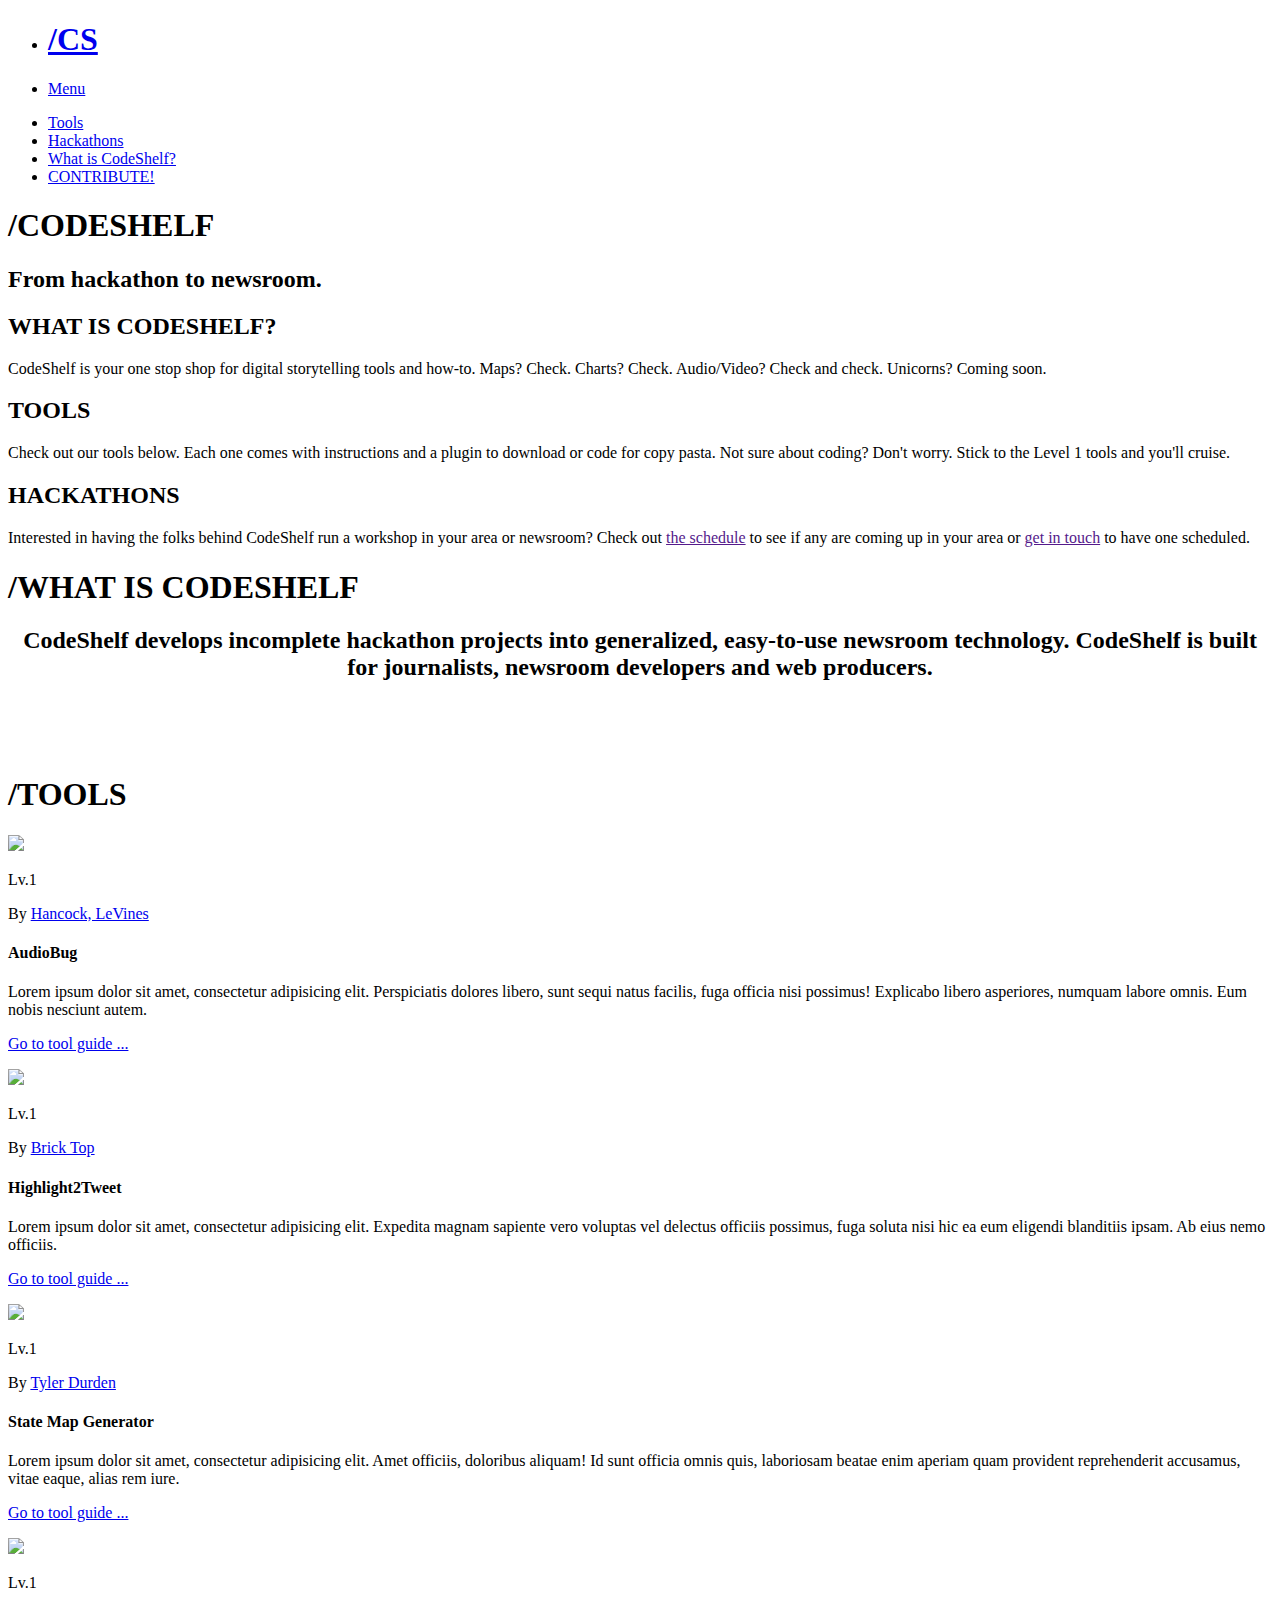
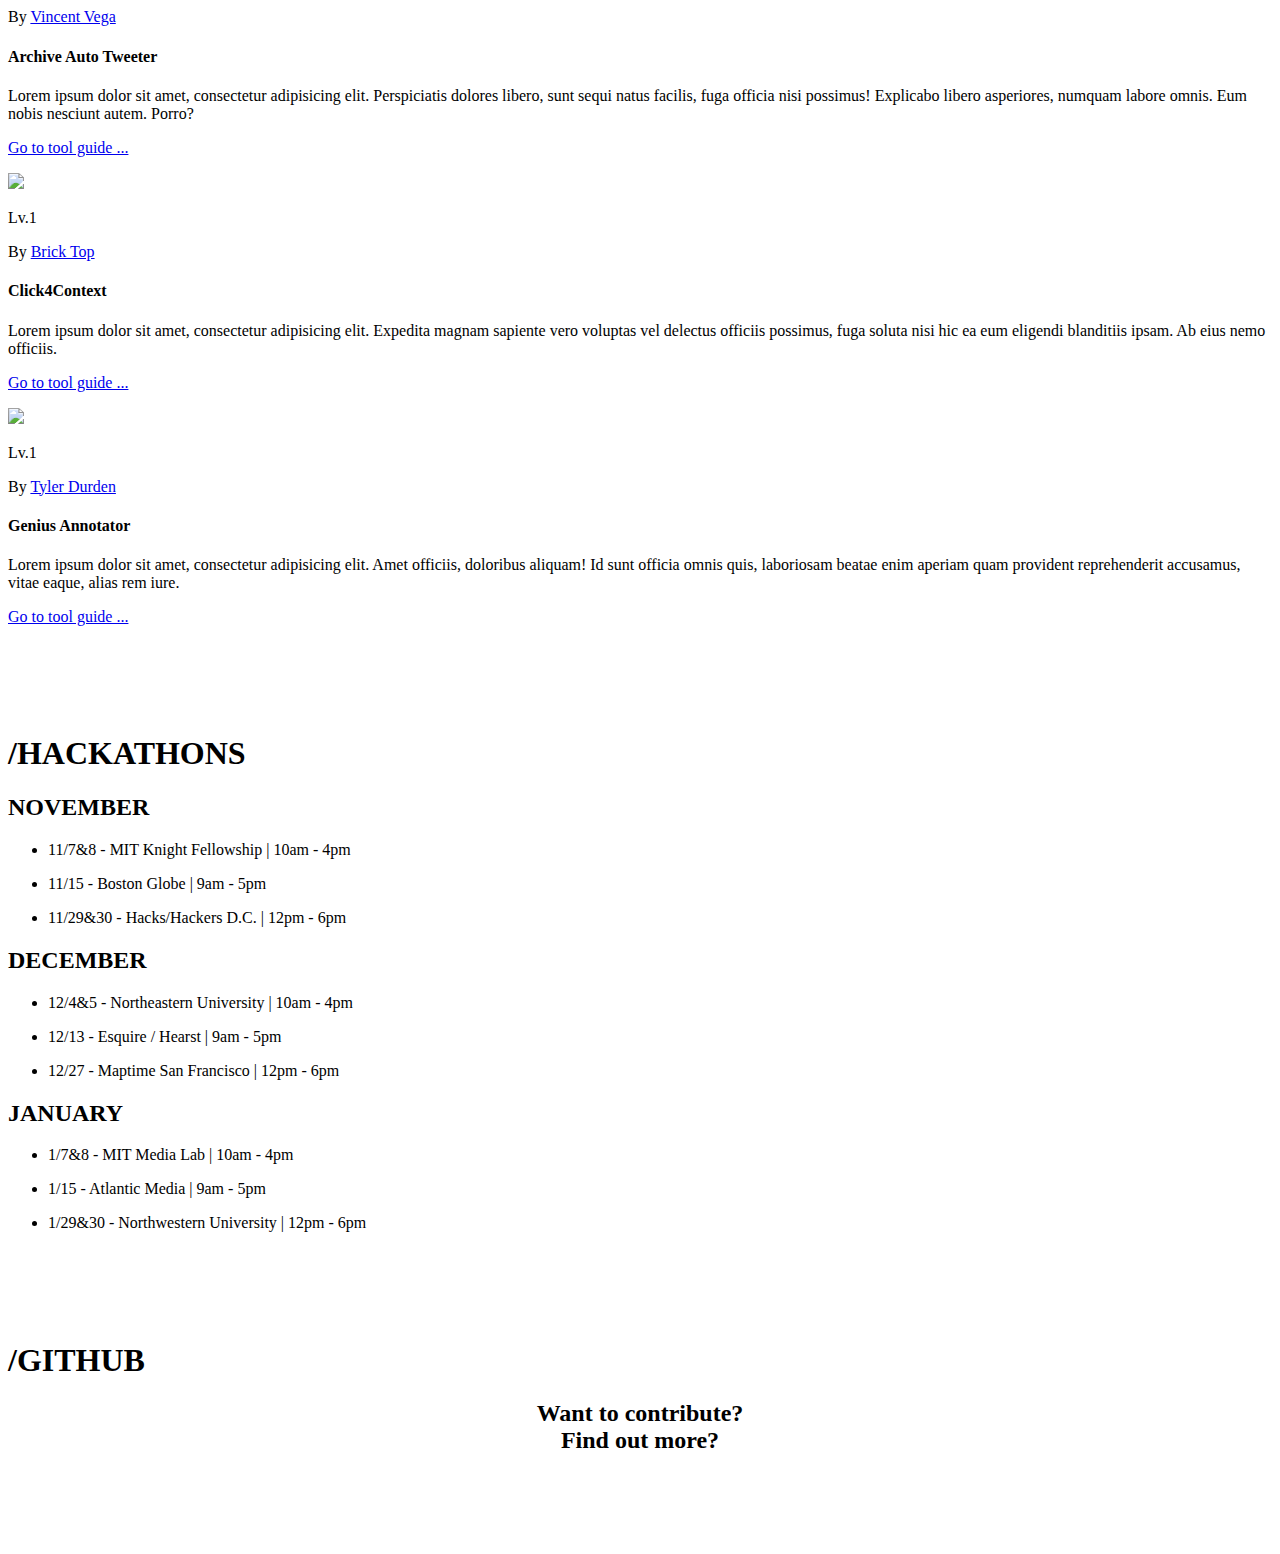
==== index.html @ 2886881a "added menu items/links" ====
<!doctype html>
<html class="no-js" lang="en">
  <head>
    <meta charset="utf-8" />
    <meta name="viewport" content="width=device-width, initial-scale=1.0" />
    <title>CodeShelf | From hackathon to newsroom</title>
    <link rel="stylesheet" href="stylesheets/app.css" />
    <link rel="stylesheet" href="img/foundation-icons/foundation-icons.css" />
    <link rel="stylesheet" href="img/foundation-icons/foundation-icons.svg" />
    <link rel="stylesheet" href="img/foundation-icons/foundation-icons.eot" />
    <link rel="stylesheet" href="img/foundation-icons/foundation-icons.ttf" />
    <link rel="stylesheet" href="img/foundation-icons/foundation-icons.woff" />
    <link rel="stylesheet" href="js/slick/slick.css" />
    <link rel="stylesheet" href="js/slick/slick-theme.css" />
    <link rel="stylesheet" href="http://cdnjs.cloudflare.com/ajax/libs/highlight.js/8.7/styles/default.min.css">
    <script src="bower_components/modernizr/modernizr.js"></script>
  </head>
  <body id="home">

    <!-- NAV -->
    <div class="contain-to-grid fixed">
      <nav class="top-bar fixed" data-topbar role="navigation">
        <ul class="title-area">
          <li class="name">
            <a href="#home"><h1><span class="primary title-font">/C</span><span class="secondary title-font">S</span></h1></a>
          </li>
           <!-- Remove the class "menu-icon" to get rid of menu icon. Take out "Menu" to just have icon alone -->
          <li class="toggle-topbar menu-icon"><a href="#"><span>Menu</span></a></li>
        </ul>

        <section class="top-bar-section">
          <!-- Right Nav Section -->
          <ul class="right">
            <li><a href="#tools" class="text-center">Tools</a></li>
            <li><a href="#hackathons" class="text-center">Hackathons</a></li>
            <li><a href="#aboutus" class="text-center">What is CodeShelf?</a></li>
            <li><a href="#contribute" class="text-center">CONTRIBUTE!</a></li>
          </ul>
        </section>
      </nav>
    </div>

    <!-- INTRO PANEL -->

    <div class="hero row">
      <div class="hero small-12 columns">
        <h1 class="hero text-center"><span class="hero primary title-font hero-logo">/CODE</span><span class="hero secondary title-font hero-logo">SHELF</span></h1>
        <h2 class="hero text-center subheader">From hackathon to newsroom.</h2>
      </div>
    </div>
    
    <!-- <div class="row">
      <div class="small-12 columns">
        <div class="cs-slick">
          <div class="slick-image">
            <img src="http://www.storybench.org/wp-content/uploads/2015/08/buzz-01-1440x840.jpg">
            <div class="image-overlay">
              <h1 class="">All your digital storytelling needs...</h1>
            </div>
          </div>
          <div class="slick-image">
            <img src="http://www.storybench.org/wp-content/uploads/2015/07/dadaviz-01-1440x840.jpg">
            <div class="image-overlay right-abs">
              <h1 class="">in one place ...</h1>
            </div>
          </div>
          <div class="slick-image">
            <img src="http://www.storybench.org/wp-content/uploads/2015/04/datacoverphoto.png">
            <div class="image-overlay">
              <h1 class="">... from the people at Storybench.</h1>
            </div>
          </div>
        </div>
      </div>
    </div> -->

    <!-- CALLOUT -->

    <div class="callout primary-background row">
      <div class="callout radius small-12 large-4 columns">
        <i class="callout text-center huge-icon fi-info"></i>
        <h2 class="callout text-center">WHAT IS CODESHELF?</h2>
        <p class="text-justify callout">CodeShelf is your one stop shop for digital storytelling tools and how-to. Maps? Check. Charts? Check. Audio/Video? Check and check. Unicorns? Coming soon.</p>
      </div>
      <div class="callout radius small-12 large-4 columns">
        <i class="callout text-center huge-icon fi-wrench"></i>
        <h2 class="callout text-center">TOOLS</h2>
        <p class="text-justify callout">Check out our tools below. Each one comes with instructions and a plugin to download or code for copy pasta. Not sure about coding? Don't worry. Stick to the Level 1 tools and you'll cruise.</p>
      </div>
      <div class="callout radius small-12 large-4 columns">
        <i class="callout text-center huge-icon fi-torsos-all"></i>
        <h2 class="callout text-center">HACKATHONS</h2>
        <p class="text-justify callout">Interested in having the folks behind CodeShelf run a workshop in your area or newsroom? Check out <a href="">the schedule</a> to see if any are coming up in your area or <a href="">get in touch</a> to have one scheduled.</p>
      </div>
    </div>
  
 <!--  WHat is CodeShelf -->

    <h1 id="aboutus" class="tools text-center"><span class="primary title-font">/</span><span class="secondary title-font">WHAT IS CODESHELF</span></h1>

    <div class="row">
      <div class="small-11 small-centered columns"><h2 class="hero text-center subheader" style="text-align:center;">CodeShelf develops incomplete hackathon projects into generalized, easy-to-use newsroom technology. CodeShelf is built for journalists, newsroom developers and web producers.</h2></div>
      <br /><br /><br />
    </div>


    <!-- TOOLS -->
    <div id="tools" class="tools row">
      <h1 class="tools text-center"><span class="primary title-font">/</span><span class="secondary title-font">TOOLS</span></h1>
      <!-- <div class="tools small-12 medium-6 large-4 columns">
        <ul class="tools">
          <li class="tools"><a href="" class="tools button tiny round">All</a></li>
          <li class="tools"><a href="" class="tools button tiny round">Beginner</a></li>
          <li class="tools"><a href="" class="tools button tiny round">Intermediate</a></li>
          <li class="tools"><a href="" class="tools button tiny round">Advanced</a></li>
        </ul>
      </div>
      <div class="tools small-12 medium-6 large-4 columns">
        <ul class="tools">
          <li class="tools"><a href="" class="tools button tiny round">Cartography</a></li>
          <li class="tools"><a href="" class="tools button tiny round">Charts</a></li>
          <li class="tools"><a href="" class="tools button tiny round">Audio</a></li>
          <li class="tools"><a href="" class="tools button tiny round">Video</a></li>
        </ul>
      </div>
      <div class="tools small-12 medium-6 large-4 columns">
        <ul class="tools">
          <li class="tools"><a href="" class="tools button tiny round">Social</a></li>
          <li class="tools"><a href="" class="tools button tiny round">Text</a></li>
        </ul>
      </div> -->
    </div>

    <!-- TOOL CARDS -->
    <div class="row">
      <div class="medium-6 large-4 columns">
        <article class="tool-card border-primary audiobuglink">
          <a href="/audiobug"><img src="img/audiobug.png"></a>
          <div class="card-content">
            <p class="skill-icon" alt="skill level icon">Lv.1</p>
            <p class="post-author">By <a href="/audiobug">Hancock, LeVines</a></p>
            <h4>AudioBug</h4>
            <p>Lorem ipsum dolor sit amet, consectetur adipisicing elit. Perspiciatis dolores libero, sunt sequi natus facilis, fuga officia nisi possimus! Explicabo libero asperiores, numquam labore omnis. Eum nobis nesciunt autem.</p>
            <p>
              <a href="TKTK">Go to tool guide ...</a> 
              <a href="#" class="right"><i class="fi-social-twitter"></i></a>
              <a href="#" class="right"><i class="fi-social-github"></i></a>
            </p>
          </div>
        </article>
      </div>
      <div class="medium-6 large-4 columns">
        <article class="tool-card">
          <img src="http://dummyimage.com/640x480">
          <div class="card-content">
            <p class="skill-icon" alt="skill level icon">Lv.1</p>
            <p class="post-author">By <a href="#">Brick Top</a></p>
            <h4>Highlight2Tweet</h4>
            <p>Lorem ipsum dolor sit amet, consectetur adipisicing elit. Expedita magnam sapiente vero voluptas vel delectus officiis possimus, fuga soluta nisi hic ea eum eligendi blanditiis ipsam. Ab eius nemo officiis.</p>
            <p>
              <a href="TKTK">Go to tool guide ...</a> 
              <a href="#" class="right"><i class="fi-social-twitter"></i></a>
              <a href="#" class="right"><i class="fi-social-github"></i></a>
            </p>
          </div>
        </article>
      </div>
      <div class="medium-6 large-4 end columns">
        <article class="tool-card">
          <img src="http://dummyimage.com/640x480">
          <div class="card-content">
            <p class="skill-icon" alt="skill level icon">Lv.1</p>
            <p class="post-author">By <a href="#">Tyler Durden</a></p>
            <h4>State Map Generator</h4>
            <p>Lorem ipsum dolor sit amet, consectetur adipisicing elit. Amet officiis, doloribus aliquam! Id sunt officia omnis quis, laboriosam beatae enim aperiam quam provident reprehenderit accusamus, vitae eaque, alias rem iure.</p>
            <p>
              <a href="TKTK">Go to tool guide ...</a> 
              <a href="#" class="right"><i class="fi-social-twitter"></i></a>
              <a href="#" class="right"><i class="fi-social-github"></i></a>
            </p>
          </div>
        </article>
      </div>
      <div class="medium-6 large-4 columns">
        <article class="tool-card">
          <img src="http://dummyimage.com/640x480">
          <div class="card-content">
            <p class="skill-icon" alt="skill level icon">Lv.1</p>
            <p class="post-author">By <a href="#">Vincent Vega</a></p>
            <h4>Archive Auto Tweeter</h4>
            <p>Lorem ipsum dolor sit amet, consectetur adipisicing elit. Perspiciatis dolores libero, sunt sequi natus facilis, fuga officia nisi possimus! Explicabo libero asperiores, numquam labore omnis. Eum nobis nesciunt autem. Porro?</p>
            <p>
              <a href="TKTK">Go to tool guide ...</a> 
              <a href="#" class="right"><i class="fi-social-twitter"></i></a>
              <a href="#" class="right"><i class="fi-social-github"></i></a>
            </p>
          </div>
        </article>
      </div>
      <div class="medium-6 large-4 columns">
        <article class="tool-card">
          <img src="http://dummyimage.com/640x480">
          <div class="card-content">
            <p class="skill-icon" alt="skill level icon">Lv.1</p>
            <p class="post-author">By <a href="#">Brick Top</a></p>
            <h4>Click4Context</h4>
            <p>Lorem ipsum dolor sit amet, consectetur adipisicing elit. Expedita magnam sapiente vero voluptas vel delectus officiis possimus, fuga soluta nisi hic ea eum eligendi blanditiis ipsam. Ab eius nemo officiis.</p>
            <p>
              <a href="TKTK">Go to tool guide ...</a> 
              <a href="#" class="right"><i class="fi-social-twitter"></i></a>
              <a href="#" class="right"><i class="fi-social-github"></i></a>
            </p>
          </div>
        </article>
      </div>
      <div class="medium-6 large-4 end columns">
        <article class="tool-card">
          <img src="http://dummyimage.com/640x480">
          <div class="card-content">
            <p class="skill-icon" alt="skill level icon">Lv.1</p>
            <p class="post-author">By <a href="#">Tyler Durden</a></p>
            <h4>Genius Annotator</h4>
            <p>Lorem ipsum dolor sit amet, consectetur adipisicing elit. Amet officiis, doloribus aliquam! Id sunt officia omnis quis, laboriosam beatae enim aperiam quam provident reprehenderit accusamus, vitae eaque, alias rem iure.</p>
            <p>
              <a href="TKTK">Go to tool guide ...</a> 
              <a href="#" class="right"><i class="fi-social-twitter"></i></a>
              <a href="#" class="right"><i class="fi-social-github"></i></a>
            </p>
          </div>
        </article>
      <br /><br /> <br /><br />  
      </div>
    </div>

    <!-- HACKATHON SCHEDULE -->
    
    <h1 id="hackathons" class="tools text-center"><span class="primary title-font">/</span><span class="secondary title-font">HACKATHONS</span></h1>
    <div class="callout primary-background row">
      <div class="callout radius small-12 large-4 columns">
        <h2 class="callout text-center">NOVEMBER</h2>
        <ul class="dates">
          <li class="dates">
            <p class="dates">11/7&8 - MIT Knight Fellowship | 10am - 4pm</p>
          </li>
          <li class="dates">
            <p class="dates">11/15 - Boston Globe | 9am - 5pm</p>
          </li>
          <li class="dates">
            <p class="dates">11/29&30 - Hacks/Hackers D.C. | 12pm - 6pm</p>
          </li>
        </ul>
      </div>
      <div class="callout radius small-12 large-4 columns">
        <h2 class="callout text-center">DECEMBER</h2>
          <ul class="dates">
            <li class="dates">
              <p class="dates">12/4&5 - Northeastern University | 10am - 4pm</p>
            </li>
            <li class="dates">
              <p class="dates">12/13 - Esquire / Hearst | 9am - 5pm</p>
            </li>
            <li class="dates">
              <p class="dates">12/27 - Maptime San Francisco | 12pm - 6pm</p>
            </li>
          </ul>
      </div>
      <div class="callout radius small-12 large-4 columns">
        <h2 class="callout text-center">JANUARY</h2>
          <ul class="dates">
            <li class="dates">
              <p class="dates">1/7&8 - MIT Media Lab | 10am - 4pm</p>
            </li>
            <li class="dates">
              <p class="dates">1/15 - Atlantic Media | 9am - 5pm</p>
            </li>
            <li class="dates">
              <p class="dates">1/29&30 - Northwestern University | 12pm - 6pm</p>
            </li>
          </ul>
      </div>
    </div>
      <br /><br /> <br /><br />  

    <h1 id="contribute" class="tools text-center"><span class="primary title-font">/</span><span class="secondary title-font">GITHUB</span></h1>

    <div class="small-11 small-centered columns" style="text-align:center;">
        <a href="http://code-shelf.github.io">
          <i class="fi-social-github" style="font-size:100px;"></i>
        </a>
          <h2 class="hero text-center subheader">Want to contribute?<br />Find out more?</h2>
        <br /><br /><br /><br />
    </div>

    
    <script src="bower_components/jquery/dist/jquery.min.js"></script>
    <script src="bower_components/foundation/js/foundation.min.js"></script>
    <script src="js/slick/slick.js"></script>
    <script src="js/slick.js"></script>
    <script src="http://cdnjs.cloudflare.com/ajax/libs/highlight.js/8.7/highlight.min.js"></script>
    <script>hljs.initHighlightingOnLoad();</script>
    <script src="js/app.js"></script>
  </body>
</html>
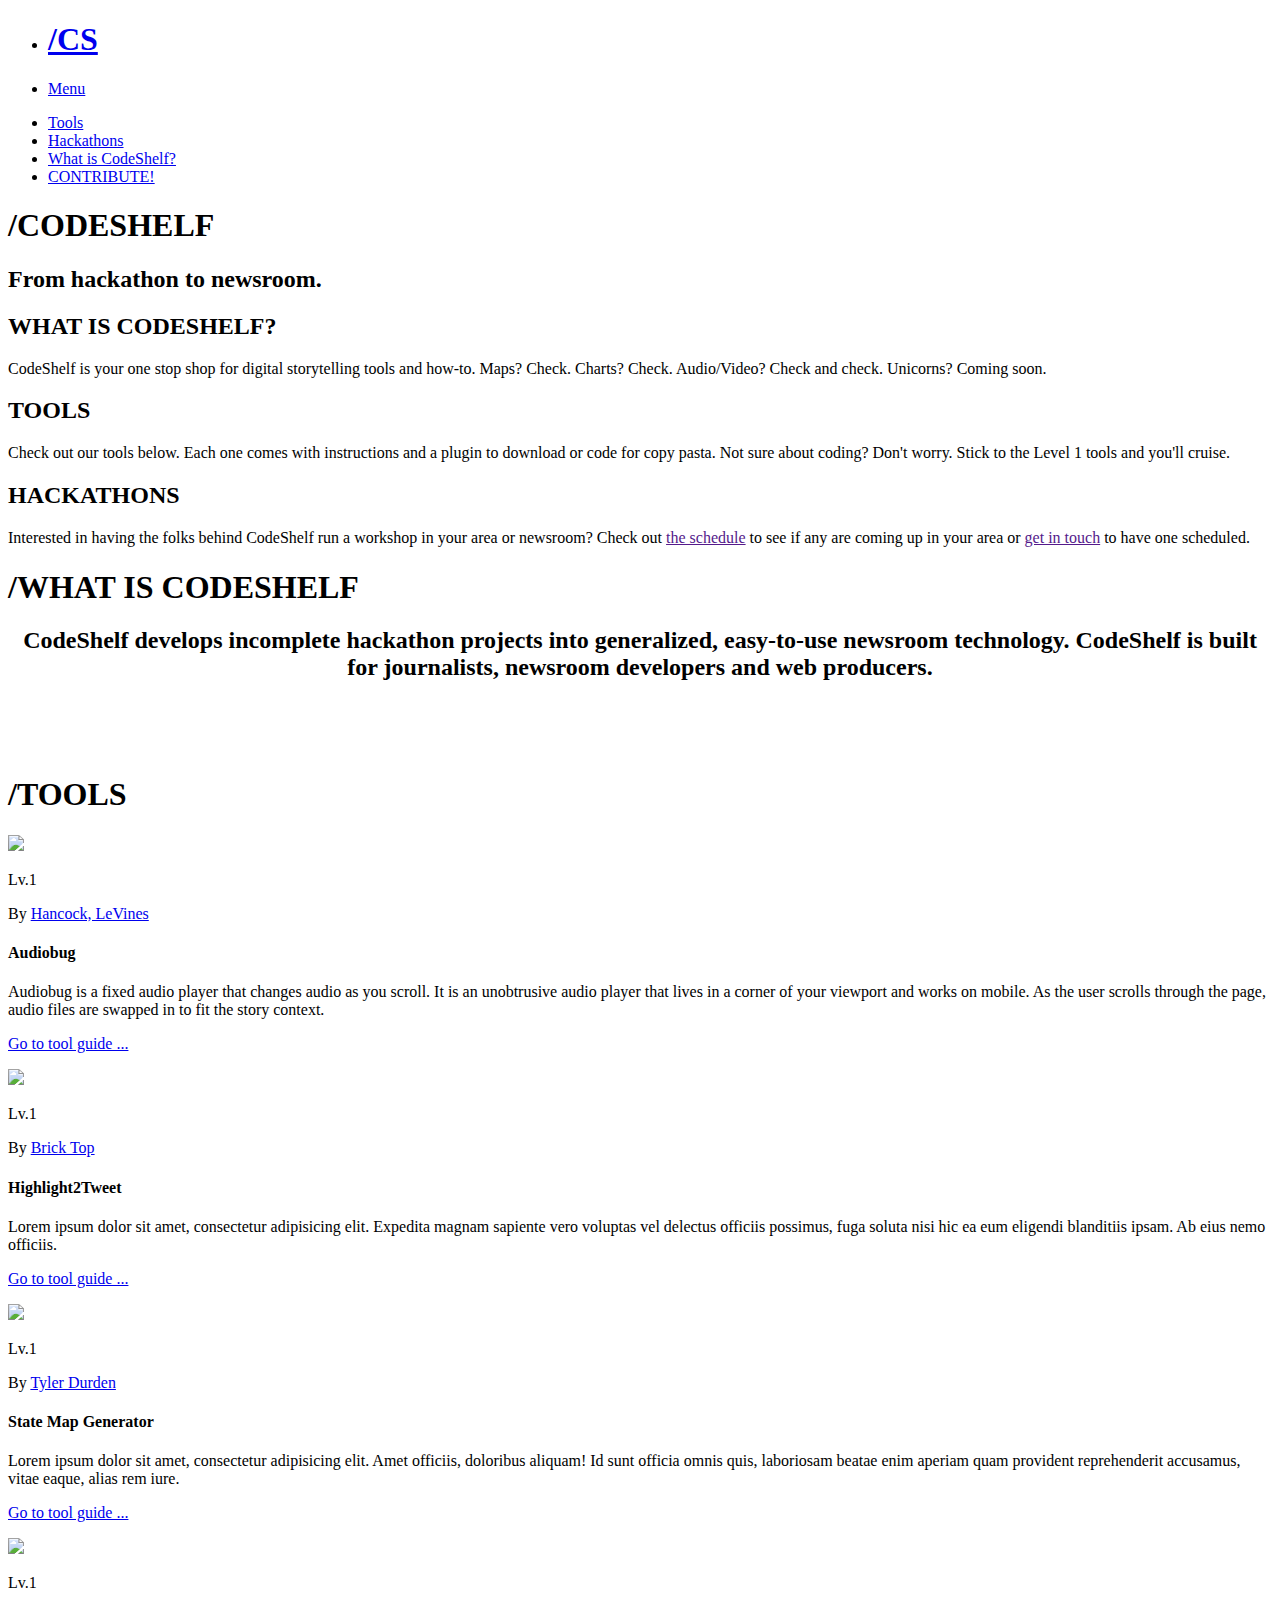
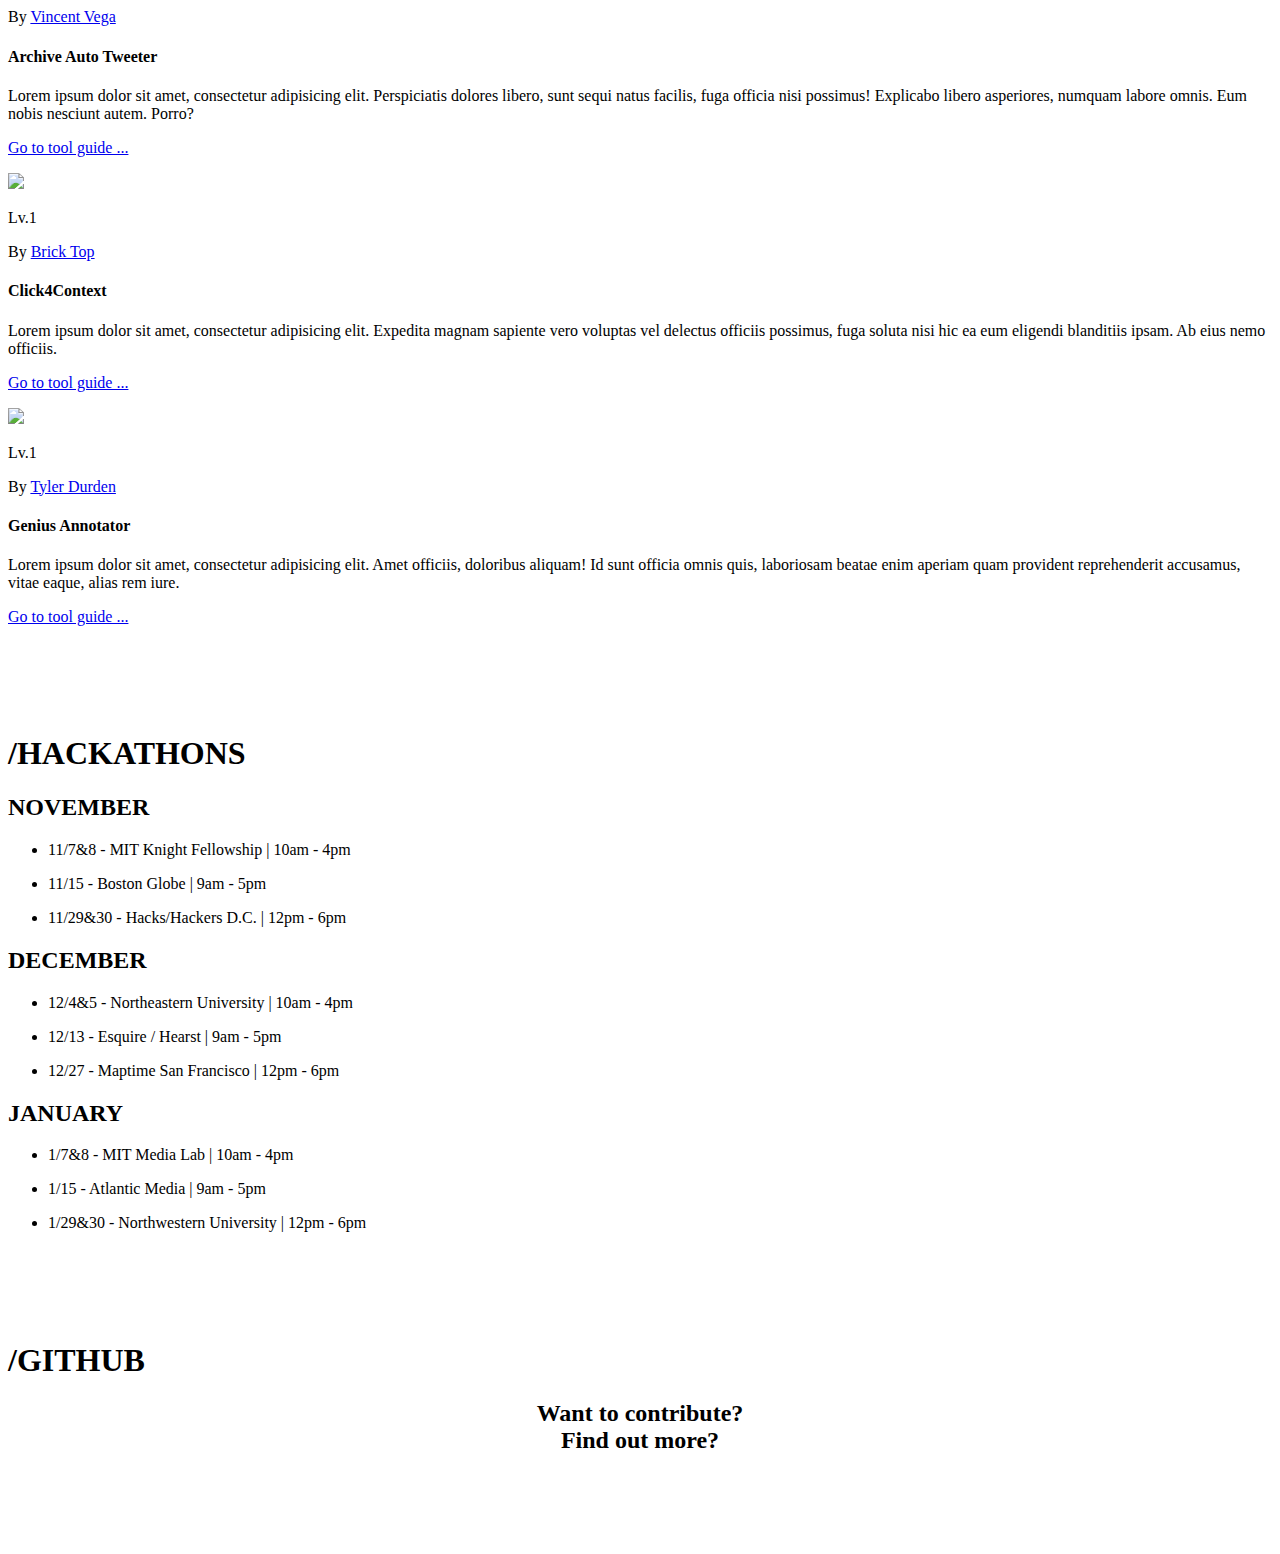
==== commit c98c88ef: "audio bug copy" ====
--- a/index.html
+++ b/index.html
@@ -3,6 +3,7 @@
   <head>
     <meta charset="utf-8" />
     <meta name="viewport" content="width=device-width, initial-scale=1.0" />
+    <link rel="shortcut icon" type="image/x-icon" href="favicon.ico" />
     <title>CodeShelf | From hackathon to newsroom</title>
     <link rel="stylesheet" href="stylesheets/app.css" />
     <link rel="stylesheet" href="img/foundation-icons/foundation-icons.css" />
@@ -139,8 +140,8 @@
           <div class="card-content">
             <p class="skill-icon" alt="skill level icon">Lv.1</p>
             <p class="post-author">By <a href="/audiobug">Hancock, LeVines</a></p>
-            <h4>AudioBug</h4>
-            <p>Lorem ipsum dolor sit amet, consectetur adipisicing elit. Perspiciatis dolores libero, sunt sequi natus facilis, fuga officia nisi possimus! Explicabo libero asperiores, numquam labore omnis. Eum nobis nesciunt autem.</p>
+            <h4>Audiobug</h4>
+            <p>Audiobug is a fixed audio player that changes audio as you scroll. It is an unobtrusive audio player that lives in a corner of your viewport and works on mobile. As the user scrolls through the page, audio files are swapped in to fit the story context.</p>
             <p>
               <a href="TKTK">Go to tool guide ...</a> 
               <a href="#" class="right"><i class="fi-social-twitter"></i></a>
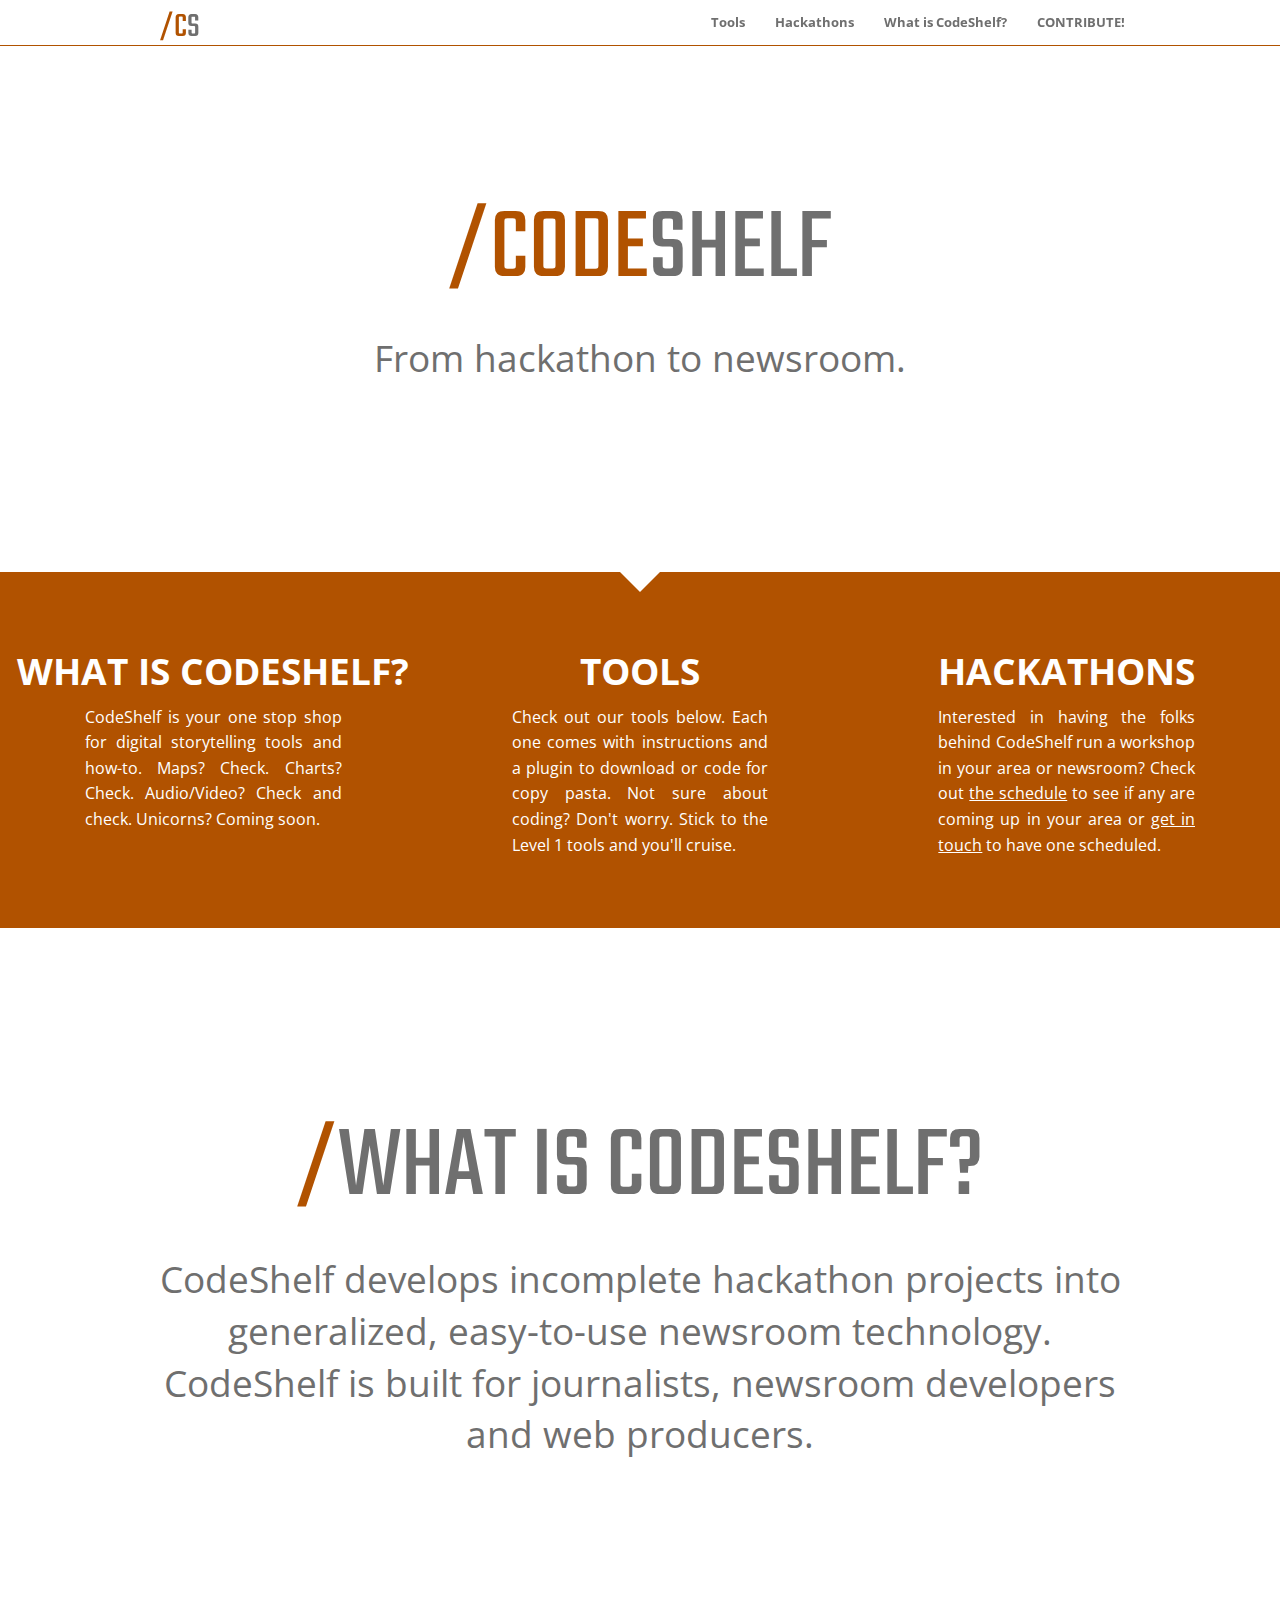
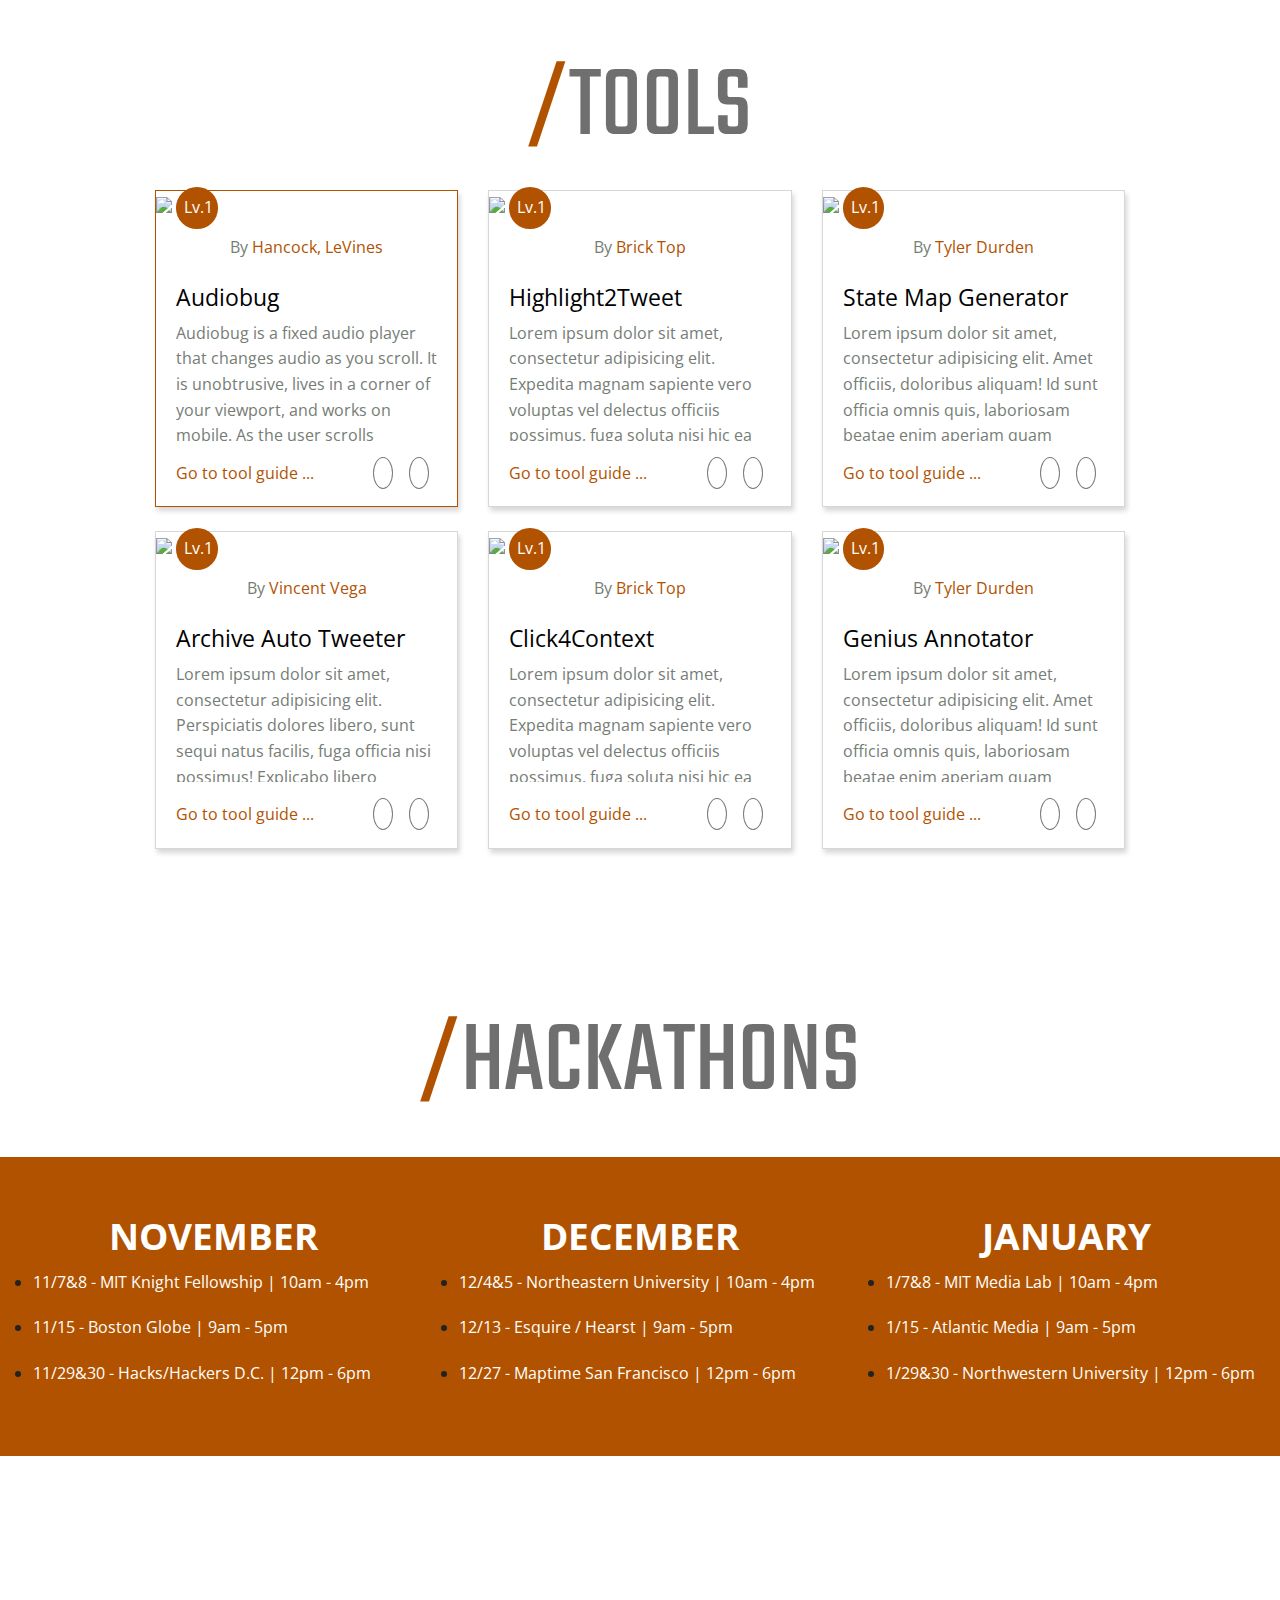
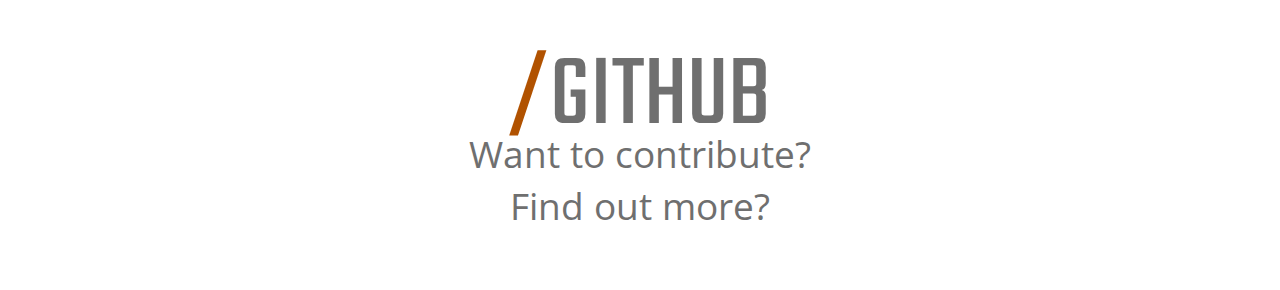
==== commit a32932a6: "vertical padding fixes, fix github link, weird card behavior fix" ====
--- a/index.html
+++ b/index.html
@@ -78,37 +78,37 @@
     <!-- CALLOUT -->
 
     <div class="callout primary-background row">
-      <div class="callout radius small-12 large-4 columns">
-        <i class="callout text-center huge-icon fi-info"></i>
+      <div class="arrow-down"></div>
+      <div class="callout radius small-12 large-4 columns">
+        <a href="#aboutus" class="text-center"><i class="callout text-center huge-icon fi-info"></i></a>
         <h2 class="callout text-center">WHAT IS CODESHELF?</h2>
         <p class="text-justify callout">CodeShelf is your one stop shop for digital storytelling tools and how-to. Maps? Check. Charts? Check. Audio/Video? Check and check. Unicorns? Coming soon.</p>
       </div>
       <div class="callout radius small-12 large-4 columns">
-        <i class="callout text-center huge-icon fi-wrench"></i>
+        <a href="#tools" class="text-center"><i class="callout text-center huge-icon fi-wrench"></i></a>
         <h2 class="callout text-center">TOOLS</h2>
         <p class="text-justify callout">Check out our tools below. Each one comes with instructions and a plugin to download or code for copy pasta. Not sure about coding? Don't worry. Stick to the Level 1 tools and you'll cruise.</p>
       </div>
       <div class="callout radius small-12 large-4 columns">
-        <i class="callout text-center huge-icon fi-torsos-all"></i>
+        <a href="#hackathons" class="text-center"><i class="callout text-center huge-icon fi-torsos-all"></i></a>
         <h2 class="callout text-center">HACKATHONS</h2>
         <p class="text-justify callout">Interested in having the folks behind CodeShelf run a workshop in your area or newsroom? Check out <a href="">the schedule</a> to see if any are coming up in your area or <a href="">get in touch</a> to have one scheduled.</p>
       </div>
     </div>
+
   
- <!--  WHat is CodeShelf -->
-
-    <h1 id="aboutus" class="tools text-center"><span class="primary title-font">/</span><span class="secondary title-font">WHAT IS CODESHELF</span></h1>
-
-    <div class="row">
-      <div class="small-11 small-centered columns"><h2 class="hero text-center subheader" style="text-align:center;">CodeShelf develops incomplete hackathon projects into generalized, easy-to-use newsroom technology. CodeShelf is built for journalists, newsroom developers and web producers.</h2></div>
-      <br /><br /><br />
+ <!--  WHAT IS CODESHELF -->
+
+    <div class="aboutus row">
+      <h1 id="aboutus" class="title text-center"><span class="primary title-font">/</span><span class="secondary title-font">WHAT IS CODESHELF?</span></h1>
+
+      <div class="small-12 columns"><h2 class="hero text-center subheader">CodeShelf develops incomplete hackathon projects into generalized, easy-to-use newsroom technology. CodeShelf is built for journalists, newsroom developers and web producers.</h2></div>
     </div>
 
 
     <!-- TOOLS -->
-    <div id="tools" class="tools row">
-      <h1 class="tools text-center"><span class="primary title-font">/</span><span class="secondary title-font">TOOLS</span></h1>
-      <!-- <div class="tools small-12 medium-6 large-4 columns">
+    <!-- <div id="tools" class="tools row">
+      <div class="tools small-12 medium-6 large-4 columns">
         <ul class="tools">
           <li class="tools"><a href="" class="tools button tiny round">All</a></li>
           <li class="tools"><a href="" class="tools button tiny round">Beginner</a></li>
@@ -129,11 +129,14 @@
           <li class="tools"><a href="" class="tools button tiny round">Social</a></li>
           <li class="tools"><a href="" class="tools button tiny round">Text</a></li>
         </ul>
-      </div> -->
-    </div>
+      </div>
+    </div> -->
 
     <!-- TOOL CARDS -->
+
     <div class="row">
+      <h1 id="tools" class="title text-center"><span class="primary title-font">/</span><span class="secondary title-font">TOOLS</span></h1>
+
       <div class="medium-6 large-4 columns">
         <article class="tool-card border-primary audiobuglink">
           <a href="/audiobug"><img src="img/audiobug.png"></a>
@@ -141,11 +144,11 @@
             <p class="skill-icon" alt="skill level icon">Lv.1</p>
             <p class="post-author">By <a href="/audiobug">Hancock, LeVines</a></p>
             <h4>Audiobug</h4>
-            <p>Audiobug is a fixed audio player that changes audio as you scroll. It is an unobtrusive audio player that lives in a corner of your viewport and works on mobile. As the user scrolls through the page, audio files are swapped in to fit the story context.</p>
-            <p>
-              <a href="TKTK">Go to tool guide ...</a> 
-              <a href="#" class="right"><i class="fi-social-twitter"></i></a>
-              <a href="#" class="right"><i class="fi-social-github"></i></a>
+            <p class="card-copy">Audiobug is a fixed audio player that changes audio as you scroll. It is unobtrusive, lives in a corner of your viewport, and works on mobile. As the user scrolls through the page, audio files are swapped in to fit the story context.</p>
+            <p>
+              <a href="/audiobug">Go to tool guide ...</a> 
+              <a href="#" class="right"><i class="fi-social-twitter"></i></a>
+              <a href="https://github.com/code-shelf/code-shelf.github.io/tree/master/Audiobug" class="right"><i class="fi-social-github"></i></a>
             </p>
           </div>
         </article>
@@ -157,7 +160,7 @@
             <p class="skill-icon" alt="skill level icon">Lv.1</p>
             <p class="post-author">By <a href="#">Brick Top</a></p>
             <h4>Highlight2Tweet</h4>
-            <p>Lorem ipsum dolor sit amet, consectetur adipisicing elit. Expedita magnam sapiente vero voluptas vel delectus officiis possimus, fuga soluta nisi hic ea eum eligendi blanditiis ipsam. Ab eius nemo officiis.</p>
+            <p class="card-copy">Lorem ipsum dolor sit amet, consectetur adipisicing elit. Expedita magnam sapiente vero voluptas vel delectus officiis possimus, fuga soluta nisi hic ea eum eligendi blanditiis ipsam. Ab eius nemo officiis.</p>
             <p>
               <a href="TKTK">Go to tool guide ...</a> 
               <a href="#" class="right"><i class="fi-social-twitter"></i></a>
@@ -173,7 +176,7 @@
             <p class="skill-icon" alt="skill level icon">Lv.1</p>
             <p class="post-author">By <a href="#">Tyler Durden</a></p>
             <h4>State Map Generator</h4>
-            <p>Lorem ipsum dolor sit amet, consectetur adipisicing elit. Amet officiis, doloribus aliquam! Id sunt officia omnis quis, laboriosam beatae enim aperiam quam provident reprehenderit accusamus, vitae eaque, alias rem iure.</p>
+            <p class="card-copy">Lorem ipsum dolor sit amet, consectetur adipisicing elit. Amet officiis, doloribus aliquam! Id sunt officia omnis quis, laboriosam beatae enim aperiam quam provident reprehenderit accusamus, vitae eaque, alias rem iure.</p>
             <p>
               <a href="TKTK">Go to tool guide ...</a> 
               <a href="#" class="right"><i class="fi-social-twitter"></i></a>
@@ -189,7 +192,7 @@
             <p class="skill-icon" alt="skill level icon">Lv.1</p>
             <p class="post-author">By <a href="#">Vincent Vega</a></p>
             <h4>Archive Auto Tweeter</h4>
-            <p>Lorem ipsum dolor sit amet, consectetur adipisicing elit. Perspiciatis dolores libero, sunt sequi natus facilis, fuga officia nisi possimus! Explicabo libero asperiores, numquam labore omnis. Eum nobis nesciunt autem. Porro?</p>
+            <p class="card-copy">Lorem ipsum dolor sit amet, consectetur adipisicing elit. Perspiciatis dolores libero, sunt sequi natus facilis, fuga officia nisi possimus! Explicabo libero asperiores, numquam labore omnis. Eum nobis nesciunt autem. Porro?</p>
             <p>
               <a href="TKTK">Go to tool guide ...</a> 
               <a href="#" class="right"><i class="fi-social-twitter"></i></a>
@@ -205,7 +208,7 @@
             <p class="skill-icon" alt="skill level icon">Lv.1</p>
             <p class="post-author">By <a href="#">Brick Top</a></p>
             <h4>Click4Context</h4>
-            <p>Lorem ipsum dolor sit amet, consectetur adipisicing elit. Expedita magnam sapiente vero voluptas vel delectus officiis possimus, fuga soluta nisi hic ea eum eligendi blanditiis ipsam. Ab eius nemo officiis.</p>
+            <p class="card-copy">Lorem ipsum dolor sit amet, consectetur adipisicing elit. Expedita magnam sapiente vero voluptas vel delectus officiis possimus, fuga soluta nisi hic ea eum eligendi blanditiis ipsam. Ab eius nemo officiis.</p>
             <p>
               <a href="TKTK">Go to tool guide ...</a> 
               <a href="#" class="right"><i class="fi-social-twitter"></i></a>
@@ -221,21 +224,21 @@
             <p class="skill-icon" alt="skill level icon">Lv.1</p>
             <p class="post-author">By <a href="#">Tyler Durden</a></p>
             <h4>Genius Annotator</h4>
-            <p>Lorem ipsum dolor sit amet, consectetur adipisicing elit. Amet officiis, doloribus aliquam! Id sunt officia omnis quis, laboriosam beatae enim aperiam quam provident reprehenderit accusamus, vitae eaque, alias rem iure.</p>
-            <p>
-              <a href="TKTK">Go to tool guide ...</a> 
-              <a href="#" class="right"><i class="fi-social-twitter"></i></a>
-              <a href="#" class="right"><i class="fi-social-github"></i></a>
-            </p>
-          </div>
-        </article>
-      <br /><br /> <br /><br />  
+            <p class="card-copy">Lorem ipsum dolor sit amet, consectetur adipisicing elit. Amet officiis, doloribus aliquam! Id sunt officia omnis quis, laboriosam beatae enim aperiam quam provident reprehenderit accusamus, vitae eaque, alias rem iure.</p>
+            <p>
+              <a href="TKTK">Go to tool guide ...</a> 
+              <a href="#" class="right"><i class="fi-social-twitter"></i></a>
+              <a href="#" class="right"><i class="fi-social-github"></i></a>
+            </p>
+          </div>
+        </article>
       </div>
     </div>
 
     <!-- HACKATHON SCHEDULE -->
     
-    <h1 id="hackathons" class="tools text-center"><span class="primary title-font">/</span><span class="secondary title-font">HACKATHONS</span></h1>
+    <h1 id="hackathons" class="title text-center"><span class="primary title-font">/</span><span class="secondary title-font">HACKATHONS</span></h1>
+
     <div class="callout primary-background row">
       <div class="callout radius small-12 large-4 columns">
         <h2 class="callout text-center">NOVEMBER</h2>
@@ -280,16 +283,13 @@
           </ul>
       </div>
     </div>
-      <br /><br /> <br /><br />  
-
-    <h1 id="contribute" class="tools text-center"><span class="primary title-font">/</span><span class="secondary title-font">GITHUB</span></h1>
-
-    <div class="small-11 small-centered columns" style="text-align:center;">
-        <a href="http://code-shelf.github.io">
-          <i class="fi-social-github" style="font-size:100px;"></i>
-        </a>
+
+    <div class="row">
+      <h1 id="contribute" class="title text-center"><span class="primary title-font">/</span><span class="secondary title-font">GITHUB</span></h1>
+          <a href="https://github.com/code-shelf/code-shelf.github.io">
+            <i class="fi-social-github github-icon text-center"></i>
+          </a>
           <h2 class="hero text-center subheader">Want to contribute?<br />Find out more?</h2>
-        <br /><br /><br /><br />
     </div>
 
     
--- a/stylesheets/app.css
+++ b/stylesheets/app.css
@@ -0,0 +1,6481 @@
+@import url(http://fonts.googleapis.com/css?family=Monofett|Open+Sans:400,700|Open+Sans+Condensed:300|Ubuntu|Iconsolata|EB+Garamond|Old+Standard+TT|Cardo|Vidaloka|Neuton|Teko);
+meta.foundation-version {
+  font-family: "/5.5.2/"; }
+
+meta.foundation-mq-small {
+  font-family: "/only screen/";
+  width: 0; }
+
+meta.foundation-mq-small-only {
+  font-family: "/only screen and (max-width: 40em)/";
+  width: 0; }
+
+meta.foundation-mq-medium {
+  font-family: "/only screen and (min-width:40.0625em)/";
+  width: 40.0625em; }
+
+meta.foundation-mq-medium-only {
+  font-family: "/only screen and (min-width:40.0625em) and (max-width:64em)/";
+  width: 40.0625em; }
+
+meta.foundation-mq-large {
+  font-family: "/only screen and (min-width:64.0625em)/";
+  width: 64.0625em; }
+
+meta.foundation-mq-large-only {
+  font-family: "/only screen and (min-width:64.0625em) and (max-width:90em)/";
+  width: 64.0625em; }
+
+meta.foundation-mq-xlarge {
+  font-family: "/only screen and (min-width:90.0625em)/";
+  width: 90.0625em; }
+
+meta.foundation-mq-xlarge-only {
+  font-family: "/only screen and (min-width:90.0625em) and (max-width:120em)/";
+  width: 90.0625em; }
+
+meta.foundation-mq-xxlarge {
+  font-family: "/only screen and (min-width:120.0625em)/";
+  width: 120.0625em; }
+
+meta.foundation-data-attribute-namespace {
+  font-family: false; }
+
+html, body {
+  height: 100%; }
+
+html {
+  box-sizing: border-box; }
+
+*,
+*:before,
+*:after {
+  -webkit-box-sizing: inherit;
+  -moz-box-sizing: inherit;
+  box-sizing: inherit; }
+
+html,
+body {
+  font-size: 100%; }
+
+body {
+  background: #FFFFFF;
+  color: #222222;
+  cursor: auto;
+  font-family: "Open Sans", Roboto, Arial, sans-serif;
+  font-style: normal;
+  font-weight: normal;
+  line-height: 1.5;
+  margin: 0;
+  padding: 0;
+  position: relative; }
+
+a:hover {
+  cursor: pointer; }
+
+img {
+  max-width: 100%;
+  height: auto; }
+
+img {
+  -ms-interpolation-mode: bicubic; }
+
+#map_canvas img,
+#map_canvas embed,
+#map_canvas object,
+.map_canvas img,
+.map_canvas embed,
+.map_canvas object,
+.mqa-display img,
+.mqa-display embed,
+.mqa-display object {
+  max-width: none !important; }
+
+.left {
+  float: left !important; }
+
+.right {
+  float: right !important; }
+
+.clearfix:before, .clearfix:after {
+  content: " ";
+  display: table; }
+.clearfix:after {
+  clear: both; }
+
+.hide {
+  display: none; }
+
+.invisible {
+  visibility: hidden; }
+
+.antialiased {
+  -webkit-font-smoothing: antialiased;
+  -moz-osx-font-smoothing: grayscale; }
+
+img {
+  display: inline-block;
+  vertical-align: middle; }
+
+textarea {
+  height: auto;
+  min-height: 50px; }
+
+select {
+  width: 100%; }
+
+.row {
+  margin: 0 auto;
+  max-width: 62.5rem;
+  width: 100%; }
+  .row:before, .row:after {
+    content: " ";
+    display: table; }
+  .row:after {
+    clear: both; }
+  .row.collapse > .column,
+  .row.collapse > .columns {
+    padding-left: 0;
+    padding-right: 0; }
+  .row.collapse .row {
+    margin-left: 0;
+    margin-right: 0; }
+  .row .row {
+    margin: 0 -0.9375rem;
+    max-width: none;
+    width: auto; }
+    .row .row:before, .row .row:after {
+      content: " ";
+      display: table; }
+    .row .row:after {
+      clear: both; }
+    .row .row.collapse {
+      margin: 0;
+      max-width: none;
+      width: auto; }
+      .row .row.collapse:before, .row .row.collapse:after {
+        content: " ";
+        display: table; }
+      .row .row.collapse:after {
+        clear: both; }
+
+.column,
+.columns {
+  padding-left: 0.9375rem;
+  padding-right: 0.9375rem;
+  width: 100%;
+  float: left; }
+
+.column + .column:last-child,
+.columns + .column:last-child, .column +
+.columns:last-child,
+.columns +
+.columns:last-child {
+  float: right; }
+.column + .column.end,
+.columns + .column.end, .column +
+.columns.end,
+.columns +
+.columns.end {
+  float: left; }
+
+@media only screen {
+  .small-push-0 {
+    position: relative;
+    left: 0;
+    right: auto; }
+
+  .small-pull-0 {
+    position: relative;
+    right: 0;
+    left: auto; }
+
+  .small-push-1 {
+    position: relative;
+    left: 8.33333%;
+    right: auto; }
+
+  .small-pull-1 {
+    position: relative;
+    right: 8.33333%;
+    left: auto; }
+
+  .small-push-2 {
+    position: relative;
+    left: 16.66667%;
+    right: auto; }
+
+  .small-pull-2 {
+    position: relative;
+    right: 16.66667%;
+    left: auto; }
+
+  .small-push-3 {
+    position: relative;
+    left: 25%;
+    right: auto; }
+
+  .small-pull-3 {
+    position: relative;
+    right: 25%;
+    left: auto; }
+
+  .small-push-4 {
+    position: relative;
+    left: 33.33333%;
+    right: auto; }
+
+  .small-pull-4 {
+    position: relative;
+    right: 33.33333%;
+    left: auto; }
+
+  .small-push-5 {
+    position: relative;
+    left: 41.66667%;
+    right: auto; }
+
+  .small-pull-5 {
+    position: relative;
+    right: 41.66667%;
+    left: auto; }
+
+  .small-push-6 {
+    position: relative;
+    left: 50%;
+    right: auto; }
+
+  .small-pull-6 {
+    position: relative;
+    right: 50%;
+    left: auto; }
+
+  .small-push-7 {
+    position: relative;
+    left: 58.33333%;
+    right: auto; }
+
+  .small-pull-7 {
+    position: relative;
+    right: 58.33333%;
+    left: auto; }
+
+  .small-push-8 {
+    position: relative;
+    left: 66.66667%;
+    right: auto; }
+
+  .small-pull-8 {
+    position: relative;
+    right: 66.66667%;
+    left: auto; }
+
+  .small-push-9 {
+    position: relative;
+    left: 75%;
+    right: auto; }
+
+  .small-pull-9 {
+    position: relative;
+    right: 75%;
+    left: auto; }
+
+  .small-push-10 {
+    position: relative;
+    left: 83.33333%;
+    right: auto; }
+
+  .small-pull-10 {
+    position: relative;
+    right: 83.33333%;
+    left: auto; }
+
+  .small-push-11 {
+    position: relative;
+    left: 91.66667%;
+    right: auto; }
+
+  .small-pull-11 {
+    position: relative;
+    right: 91.66667%;
+    left: auto; }
+
+  .column,
+  .columns {
+    position: relative;
+    padding-left: 0.9375rem;
+    padding-right: 0.9375rem;
+    float: left; }
+
+  .small-1 {
+    width: 8.33333%; }
+
+  .small-2 {
+    width: 16.66667%; }
+
+  .small-3 {
+    width: 25%; }
+
+  .small-4 {
+    width: 33.33333%; }
+
+  .small-5 {
+    width: 41.66667%; }
+
+  .small-6 {
+    width: 50%; }
+
+  .small-7 {
+    width: 58.33333%; }
+
+  .small-8 {
+    width: 66.66667%; }
+
+  .small-9 {
+    width: 75%; }
+
+  .small-10 {
+    width: 83.33333%; }
+
+  .small-11 {
+    width: 91.66667%; }
+
+  .small-12 {
+    width: 100%; }
+
+  .small-offset-0 {
+    margin-left: 0 !important; }
+
+  .small-offset-1 {
+    margin-left: 8.33333% !important; }
+
+  .small-offset-2 {
+    margin-left: 16.66667% !important; }
+
+  .small-offset-3 {
+    margin-left: 25% !important; }
+
+  .small-offset-4 {
+    margin-left: 33.33333% !important; }
+
+  .small-offset-5 {
+    margin-left: 41.66667% !important; }
+
+  .small-offset-6 {
+    margin-left: 50% !important; }
+
+  .small-offset-7 {
+    margin-left: 58.33333% !important; }
+
+  .small-offset-8 {
+    margin-left: 66.66667% !important; }
+
+  .small-offset-9 {
+    margin-left: 75% !important; }
+
+  .small-offset-10 {
+    margin-left: 83.33333% !important; }
+
+  .small-offset-11 {
+    margin-left: 91.66667% !important; }
+
+  .small-reset-order {
+    float: left;
+    left: auto;
+    margin-left: 0;
+    margin-right: 0;
+    right: auto; }
+
+  .column.small-centered,
+  .columns.small-centered {
+    margin-left: auto;
+    margin-right: auto;
+    float: none; }
+
+  .column.small-uncentered,
+  .columns.small-uncentered {
+    float: left;
+    margin-left: 0;
+    margin-right: 0; }
+
+  .column.small-centered:last-child,
+  .columns.small-centered:last-child {
+    float: none; }
+
+  .column.small-uncentered:last-child,
+  .columns.small-uncentered:last-child {
+    float: left; }
+
+  .column.small-uncentered.opposite,
+  .columns.small-uncentered.opposite {
+    float: right; }
+
+  .row.small-collapse > .column,
+  .row.small-collapse > .columns {
+    padding-left: 0;
+    padding-right: 0; }
+  .row.small-collapse .row {
+    margin-left: 0;
+    margin-right: 0; }
+  .row.small-uncollapse > .column,
+  .row.small-uncollapse > .columns {
+    padding-left: 0.9375rem;
+    padding-right: 0.9375rem;
+    float: left; } }
+@media only screen and (min-width: 40.0625em) {
+  .medium-push-0 {
+    position: relative;
+    left: 0;
+    right: auto; }
+
+  .medium-pull-0 {
+    position: relative;
+    right: 0;
+    left: auto; }
+
+  .medium-push-1 {
+    position: relative;
+    left: 8.33333%;
+    right: auto; }
+
+  .medium-pull-1 {
+    position: relative;
+    right: 8.33333%;
+    left: auto; }
+
+  .medium-push-2 {
+    position: relative;
+    left: 16.66667%;
+    right: auto; }
+
+  .medium-pull-2 {
+    position: relative;
+    right: 16.66667%;
+    left: auto; }
+
+  .medium-push-3 {
+    position: relative;
+    left: 25%;
+    right: auto; }
+
+  .medium-pull-3 {
+    position: relative;
+    right: 25%;
+    left: auto; }
+
+  .medium-push-4 {
+    position: relative;
+    left: 33.33333%;
+    right: auto; }
+
+  .medium-pull-4 {
+    position: relative;
+    right: 33.33333%;
+    left: auto; }
+
+  .medium-push-5 {
+    position: relative;
+    left: 41.66667%;
+    right: auto; }
+
+  .medium-pull-5 {
+    position: relative;
+    right: 41.66667%;
+    left: auto; }
+
+  .medium-push-6 {
+    position: relative;
+    left: 50%;
+    right: auto; }
+
+  .medium-pull-6 {
+    position: relative;
+    right: 50%;
+    left: auto; }
+
+  .medium-push-7 {
+    position: relative;
+    left: 58.33333%;
+    right: auto; }
+
+  .medium-pull-7 {
+    position: relative;
+    right: 58.33333%;
+    left: auto; }
+
+  .medium-push-8 {
+    position: relative;
+    left: 66.66667%;
+    right: auto; }
+
+  .medium-pull-8 {
+    position: relative;
+    right: 66.66667%;
+    left: auto; }
+
+  .medium-push-9 {
+    position: relative;
+    left: 75%;
+    right: auto; }
+
+  .medium-pull-9 {
+    position: relative;
+    right: 75%;
+    left: auto; }
+
+  .medium-push-10 {
+    position: relative;
+    left: 83.33333%;
+    right: auto; }
+
+  .medium-pull-10 {
+    position: relative;
+    right: 83.33333%;
+    left: auto; }
+
+  .medium-push-11 {
+    position: relative;
+    left: 91.66667%;
+    right: auto; }
+
+  .medium-pull-11 {
+    position: relative;
+    right: 91.66667%;
+    left: auto; }
+
+  .column,
+  .columns {
+    position: relative;
+    padding-left: 0.9375rem;
+    padding-right: 0.9375rem;
+    float: left; }
+
+  .medium-1 {
+    width: 8.33333%; }
+
+  .medium-2 {
+    width: 16.66667%; }
+
+  .medium-3 {
+    width: 25%; }
+
+  .medium-4 {
+    width: 33.33333%; }
+
+  .medium-5 {
+    width: 41.66667%; }
+
+  .medium-6 {
+    width: 50%; }
+
+  .medium-7 {
+    width: 58.33333%; }
+
+  .medium-8 {
+    width: 66.66667%; }
+
+  .medium-9 {
+    width: 75%; }
+
+  .medium-10 {
+    width: 83.33333%; }
+
+  .medium-11 {
+    width: 91.66667%; }
+
+  .medium-12 {
+    width: 100%; }
+
+  .medium-offset-0 {
+    margin-left: 0 !important; }
+
+  .medium-offset-1 {
+    margin-left: 8.33333% !important; }
+
+  .medium-offset-2 {
+    margin-left: 16.66667% !important; }
+
+  .medium-offset-3 {
+    margin-left: 25% !important; }
+
+  .medium-offset-4 {
+    margin-left: 33.33333% !important; }
+
+  .medium-offset-5 {
+    margin-left: 41.66667% !important; }
+
+  .medium-offset-6 {
+    margin-left: 50% !important; }
+
+  .medium-offset-7 {
+    margin-left: 58.33333% !important; }
+
+  .medium-offset-8 {
+    margin-left: 66.66667% !important; }
+
+  .medium-offset-9 {
+    margin-left: 75% !important; }
+
+  .medium-offset-10 {
+    margin-left: 83.33333% !important; }
+
+  .medium-offset-11 {
+    margin-left: 91.66667% !important; }
+
+  .medium-reset-order {
+    float: left;
+    left: auto;
+    margin-left: 0;
+    margin-right: 0;
+    right: auto; }
+
+  .column.medium-centered,
+  .columns.medium-centered {
+    margin-left: auto;
+    margin-right: auto;
+    float: none; }
+
+  .column.medium-uncentered,
+  .columns.medium-uncentered {
+    float: left;
+    margin-left: 0;
+    margin-right: 0; }
+
+  .column.medium-centered:last-child,
+  .columns.medium-centered:last-child {
+    float: none; }
+
+  .column.medium-uncentered:last-child,
+  .columns.medium-uncentered:last-child {
+    float: left; }
+
+  .column.medium-uncentered.opposite,
+  .columns.medium-uncentered.opposite {
+    float: right; }
+
+  .row.medium-collapse > .column,
+  .row.medium-collapse > .columns {
+    padding-left: 0;
+    padding-right: 0; }
+  .row.medium-collapse .row {
+    margin-left: 0;
+    margin-right: 0; }
+  .row.medium-uncollapse > .column,
+  .row.medium-uncollapse > .columns {
+    padding-left: 0.9375rem;
+    padding-right: 0.9375rem;
+    float: left; }
+
+  .push-0 {
+    position: relative;
+    left: 0;
+    right: auto; }
+
+  .pull-0 {
+    position: relative;
+    right: 0;
+    left: auto; }
+
+  .push-1 {
+    position: relative;
+    left: 8.33333%;
+    right: auto; }
+
+  .pull-1 {
+    position: relative;
+    right: 8.33333%;
+    left: auto; }
+
+  .push-2 {
+    position: relative;
+    left: 16.66667%;
+    right: auto; }
+
+  .pull-2 {
+    position: relative;
+    right: 16.66667%;
+    left: auto; }
+
+  .push-3 {
+    position: relative;
+    left: 25%;
+    right: auto; }
+
+  .pull-3 {
+    position: relative;
+    right: 25%;
+    left: auto; }
+
+  .push-4 {
+    position: relative;
+    left: 33.33333%;
+    right: auto; }
+
+  .pull-4 {
+    position: relative;
+    right: 33.33333%;
+    left: auto; }
+
+  .push-5 {
+    position: relative;
+    left: 41.66667%;
+    right: auto; }
+
+  .pull-5 {
+    position: relative;
+    right: 41.66667%;
+    left: auto; }
+
+  .push-6 {
+    position: relative;
+    left: 50%;
+    right: auto; }
+
+  .pull-6 {
+    position: relative;
+    right: 50%;
+    left: auto; }
+
+  .push-7 {
+    position: relative;
+    left: 58.33333%;
+    right: auto; }
+
+  .pull-7 {
+    position: relative;
+    right: 58.33333%;
+    left: auto; }
+
+  .push-8 {
+    position: relative;
+    left: 66.66667%;
+    right: auto; }
+
+  .pull-8 {
+    position: relative;
+    right: 66.66667%;
+    left: auto; }
+
+  .push-9 {
+    position: relative;
+    left: 75%;
+    right: auto; }
+
+  .pull-9 {
+    position: relative;
+    right: 75%;
+    left: auto; }
+
+  .push-10 {
+    position: relative;
+    left: 83.33333%;
+    right: auto; }
+
+  .pull-10 {
+    position: relative;
+    right: 83.33333%;
+    left: auto; }
+
+  .push-11 {
+    position: relative;
+    left: 91.66667%;
+    right: auto; }
+
+  .pull-11 {
+    position: relative;
+    right: 91.66667%;
+    left: auto; } }
+@media only screen and (min-width: 64.0625em) {
+  .large-push-0 {
+    position: relative;
+    left: 0;
+    right: auto; }
+
+  .large-pull-0 {
+    position: relative;
+    right: 0;
+    left: auto; }
+
+  .large-push-1 {
+    position: relative;
+    left: 8.33333%;
+    right: auto; }
+
+  .large-pull-1 {
+    position: relative;
+    right: 8.33333%;
+    left: auto; }
+
+  .large-push-2 {
+    position: relative;
+    left: 16.66667%;
+    right: auto; }
+
+  .large-pull-2 {
+    position: relative;
+    right: 16.66667%;
+    left: auto; }
+
+  .large-push-3 {
+    position: relative;
+    left: 25%;
+    right: auto; }
+
+  .large-pull-3 {
+    position: relative;
+    right: 25%;
+    left: auto; }
+
+  .large-push-4 {
+    position: relative;
+    left: 33.33333%;
+    right: auto; }
+
+  .large-pull-4 {
+    position: relative;
+    right: 33.33333%;
+    left: auto; }
+
+  .large-push-5 {
+    position: relative;
+    left: 41.66667%;
+    right: auto; }
+
+  .large-pull-5 {
+    position: relative;
+    right: 41.66667%;
+    left: auto; }
+
+  .large-push-6 {
+    position: relative;
+    left: 50%;
+    right: auto; }
+
+  .large-pull-6 {
+    position: relative;
+    right: 50%;
+    left: auto; }
+
+  .large-push-7 {
+    position: relative;
+    left: 58.33333%;
+    right: auto; }
+
+  .large-pull-7 {
+    position: relative;
+    right: 58.33333%;
+    left: auto; }
+
+  .large-push-8 {
+    position: relative;
+    left: 66.66667%;
+    right: auto; }
+
+  .large-pull-8 {
+    position: relative;
+    right: 66.66667%;
+    left: auto; }
+
+  .large-push-9 {
+    position: relative;
+    left: 75%;
+    right: auto; }
+
+  .large-pull-9 {
+    position: relative;
+    right: 75%;
+    left: auto; }
+
+  .large-push-10 {
+    position: relative;
+    left: 83.33333%;
+    right: auto; }
+
+  .large-pull-10 {
+    position: relative;
+    right: 83.33333%;
+    left: auto; }
+
+  .large-push-11 {
+    position: relative;
+    left: 91.66667%;
+    right: auto; }
+
+  .large-pull-11 {
+    position: relative;
+    right: 91.66667%;
+    left: auto; }
+
+  .column,
+  .columns {
+    position: relative;
+    padding-left: 0.9375rem;
+    padding-right: 0.9375rem;
+    float: left; }
+
+  .large-1 {
+    width: 8.33333%; }
+
+  .large-2 {
+    width: 16.66667%; }
+
+  .large-3 {
+    width: 25%; }
+
+  .large-4 {
+    width: 33.33333%; }
+
+  .large-5 {
+    width: 41.66667%; }
+
+  .large-6 {
+    width: 50%; }
+
+  .large-7 {
+    width: 58.33333%; }
+
+  .large-8 {
+    width: 66.66667%; }
+
+  .large-9 {
+    width: 75%; }
+
+  .large-10 {
+    width: 83.33333%; }
+
+  .large-11 {
+    width: 91.66667%; }
+
+  .large-12 {
+    width: 100%; }
+
+  .large-offset-0 {
+    margin-left: 0 !important; }
+
+  .large-offset-1 {
+    margin-left: 8.33333% !important; }
+
+  .large-offset-2 {
+    margin-left: 16.66667% !important; }
+
+  .large-offset-3 {
+    margin-left: 25% !important; }
+
+  .large-offset-4 {
+    margin-left: 33.33333% !important; }
+
+  .large-offset-5 {
+    margin-left: 41.66667% !important; }
+
+  .large-offset-6 {
+    margin-left: 50% !important; }
+
+  .large-offset-7 {
+    margin-left: 58.33333% !important; }
+
+  .large-offset-8 {
+    margin-left: 66.66667% !important; }
+
+  .large-offset-9 {
+    margin-left: 75% !important; }
+
+  .large-offset-10 {
+    margin-left: 83.33333% !important; }
+
+  .large-offset-11 {
+    margin-left: 91.66667% !important; }
+
+  .large-reset-order {
+    float: left;
+    left: auto;
+    margin-left: 0;
+    margin-right: 0;
+    right: auto; }
+
+  .column.large-centered,
+  .columns.large-centered {
+    margin-left: auto;
+    margin-right: auto;
+    float: none; }
+
+  .column.large-uncentered,
+  .columns.large-uncentered {
+    float: left;
+    margin-left: 0;
+    margin-right: 0; }
+
+  .column.large-centered:last-child,
+  .columns.large-centered:last-child {
+    float: none; }
+
+  .column.large-uncentered:last-child,
+  .columns.large-uncentered:last-child {
+    float: left; }
+
+  .column.large-uncentered.opposite,
+  .columns.large-uncentered.opposite {
+    float: right; }
+
+  .row.large-collapse > .column,
+  .row.large-collapse > .columns {
+    padding-left: 0;
+    padding-right: 0; }
+  .row.large-collapse .row {
+    margin-left: 0;
+    margin-right: 0; }
+  .row.large-uncollapse > .column,
+  .row.large-uncollapse > .columns {
+    padding-left: 0.9375rem;
+    padding-right: 0.9375rem;
+    float: left; }
+
+  .push-0 {
+    position: relative;
+    left: 0;
+    right: auto; }
+
+  .pull-0 {
+    position: relative;
+    right: 0;
+    left: auto; }
+
+  .push-1 {
+    position: relative;
+    left: 8.33333%;
+    right: auto; }
+
+  .pull-1 {
+    position: relative;
+    right: 8.33333%;
+    left: auto; }
+
+  .push-2 {
+    position: relative;
+    left: 16.66667%;
+    right: auto; }
+
+  .pull-2 {
+    position: relative;
+    right: 16.66667%;
+    left: auto; }
+
+  .push-3 {
+    position: relative;
+    left: 25%;
+    right: auto; }
+
+  .pull-3 {
+    position: relative;
+    right: 25%;
+    left: auto; }
+
+  .push-4 {
+    position: relative;
+    left: 33.33333%;
+    right: auto; }
+
+  .pull-4 {
+    position: relative;
+    right: 33.33333%;
+    left: auto; }
+
+  .push-5 {
+    position: relative;
+    left: 41.66667%;
+    right: auto; }
+
+  .pull-5 {
+    position: relative;
+    right: 41.66667%;
+    left: auto; }
+
+  .push-6 {
+    position: relative;
+    left: 50%;
+    right: auto; }
+
+  .pull-6 {
+    position: relative;
+    right: 50%;
+    left: auto; }
+
+  .push-7 {
+    position: relative;
+    left: 58.33333%;
+    right: auto; }
+
+  .pull-7 {
+    position: relative;
+    right: 58.33333%;
+    left: auto; }
+
+  .push-8 {
+    position: relative;
+    left: 66.66667%;
+    right: auto; }
+
+  .pull-8 {
+    position: relative;
+    right: 66.66667%;
+    left: auto; }
+
+  .push-9 {
+    position: relative;
+    left: 75%;
+    right: auto; }
+
+  .pull-9 {
+    position: relative;
+    right: 75%;
+    left: auto; }
+
+  .push-10 {
+    position: relative;
+    left: 83.33333%;
+    right: auto; }
+
+  .pull-10 {
+    position: relative;
+    right: 83.33333%;
+    left: auto; }
+
+  .push-11 {
+    position: relative;
+    left: 91.66667%;
+    right: auto; }
+
+  .pull-11 {
+    position: relative;
+    right: 91.66667%;
+    left: auto; } }
+.accordion {
+  margin-bottom: 0; }
+  .accordion:before, .accordion:after {
+    content: " ";
+    display: table; }
+  .accordion:after {
+    clear: both; }
+  .accordion .accordion-navigation, .accordion dd {
+    display: block;
+    margin-bottom: 0 !important; }
+    .accordion .accordion-navigation.active > a, .accordion dd.active > a {
+      background: #e8e8e8; }
+    .accordion .accordion-navigation > a, .accordion dd > a {
+      background: #EFEFEF;
+      color: #222222;
+      display: block;
+      font-family: "Open Sans", Roboto, Arial, sans-serif;
+      font-size: 1rem;
+      padding: 1rem; }
+      .accordion .accordion-navigation > a:hover, .accordion dd > a:hover {
+        background: #e3e3e3; }
+    .accordion .accordion-navigation > .content, .accordion dd > .content {
+      display: none;
+      padding: 0.9375rem; }
+      .accordion .accordion-navigation > .content.active, .accordion dd > .content.active {
+        background: #FFFFFF;
+        display: block; }
+
+.alert-box {
+  border-style: solid;
+  border-width: 1px;
+  display: block;
+  font-size: 0.8125rem;
+  font-weight: normal;
+  margin-bottom: 1.25rem;
+  padding: 0.875rem 1.5rem 0.875rem 0.875rem;
+  position: relative;
+  transition: opacity 300ms ease-out;
+  background-color: #B15200;
+  border-color: #984700;
+  color: #FFFFFF; }
+  .alert-box .close {
+    right: 0.25rem;
+    background: inherit;
+    color: #333333;
+    font-size: 1.375rem;
+    line-height: .9;
+    margin-top: -0.6875rem;
+    opacity: 0.3;
+    padding: 0 6px 4px;
+    position: absolute;
+    top: 50%; }
+    .alert-box .close:hover, .alert-box .close:focus {
+      opacity: 0.5; }
+  .alert-box.radius {
+    border-radius: 3px; }
+  .alert-box.round {
+    border-radius: 1000px; }
+  .alert-box.success {
+    background-color: #43AC6A;
+    border-color: #3a945b;
+    color: #FFFFFF; }
+  .alert-box.alert {
+    background-color: #f04124;
+    border-color: #de2d0f;
+    color: #FFFFFF; }
+  .alert-box.secondary {
+    background-color: #6F6F6F;
+    border-color: #5f5f5f;
+    color: #FFFFFF; }
+  .alert-box.warning {
+    background-color: #f08a24;
+    border-color: #de770f;
+    color: #FFFFFF; }
+  .alert-box.info {
+    background-color: #a0d3e8;
+    border-color: #74bfdd;
+    color: #262626; }
+  .alert-box.alert-close {
+    opacity: 0; }
+
+[class*="block-grid-"] {
+  display: block;
+  padding: 0;
+  margin: 0 -0.625rem; }
+  [class*="block-grid-"]:before, [class*="block-grid-"]:after {
+    content: " ";
+    display: table; }
+  [class*="block-grid-"]:after {
+    clear: both; }
+  [class*="block-grid-"] > li {
+    display: block;
+    float: left;
+    height: auto;
+    padding: 0 0.625rem 1.25rem; }
+
+@media only screen {
+  .small-block-grid-1 > li {
+    list-style: none;
+    width: 100%; }
+    .small-block-grid-1 > li:nth-of-type(1n) {
+      clear: none; }
+    .small-block-grid-1 > li:nth-of-type(1n+1) {
+      clear: both; }
+
+  .small-block-grid-2 > li {
+    list-style: none;
+    width: 50%; }
+    .small-block-grid-2 > li:nth-of-type(1n) {
+      clear: none; }
+    .small-block-grid-2 > li:nth-of-type(2n+1) {
+      clear: both; }
+
+  .small-block-grid-3 > li {
+    list-style: none;
+    width: 33.33333%; }
+    .small-block-grid-3 > li:nth-of-type(1n) {
+      clear: none; }
+    .small-block-grid-3 > li:nth-of-type(3n+1) {
+      clear: both; }
+
+  .small-block-grid-4 > li {
+    list-style: none;
+    width: 25%; }
+    .small-block-grid-4 > li:nth-of-type(1n) {
+      clear: none; }
+    .small-block-grid-4 > li:nth-of-type(4n+1) {
+      clear: both; }
+
+  .small-block-grid-5 > li {
+    list-style: none;
+    width: 20%; }
+    .small-block-grid-5 > li:nth-of-type(1n) {
+      clear: none; }
+    .small-block-grid-5 > li:nth-of-type(5n+1) {
+      clear: both; }
+
+  .small-block-grid-6 > li {
+    list-style: none;
+    width: 16.66667%; }
+    .small-block-grid-6 > li:nth-of-type(1n) {
+      clear: none; }
+    .small-block-grid-6 > li:nth-of-type(6n+1) {
+      clear: both; }
+
+  .small-block-grid-7 > li {
+    list-style: none;
+    width: 14.28571%; }
+    .small-block-grid-7 > li:nth-of-type(1n) {
+      clear: none; }
+    .small-block-grid-7 > li:nth-of-type(7n+1) {
+      clear: both; }
+
+  .small-block-grid-8 > li {
+    list-style: none;
+    width: 12.5%; }
+    .small-block-grid-8 > li:nth-of-type(1n) {
+      clear: none; }
+    .small-block-grid-8 > li:nth-of-type(8n+1) {
+      clear: both; }
+
+  .small-block-grid-9 > li {
+    list-style: none;
+    width: 11.11111%; }
+    .small-block-grid-9 > li:nth-of-type(1n) {
+      clear: none; }
+    .small-block-grid-9 > li:nth-of-type(9n+1) {
+      clear: both; }
+
+  .small-block-grid-10 > li {
+    list-style: none;
+    width: 10%; }
+    .small-block-grid-10 > li:nth-of-type(1n) {
+      clear: none; }
+    .small-block-grid-10 > li:nth-of-type(10n+1) {
+      clear: both; }
+
+  .small-block-grid-11 > li {
+    list-style: none;
+    width: 9.09091%; }
+    .small-block-grid-11 > li:nth-of-type(1n) {
+      clear: none; }
+    .small-block-grid-11 > li:nth-of-type(11n+1) {
+      clear: both; }
+
+  .small-block-grid-12 > li {
+    list-style: none;
+    width: 8.33333%; }
+    .small-block-grid-12 > li:nth-of-type(1n) {
+      clear: none; }
+    .small-block-grid-12 > li:nth-of-type(12n+1) {
+      clear: both; } }
+@media only screen and (min-width: 40.0625em) {
+  .medium-block-grid-1 > li {
+    list-style: none;
+    width: 100%; }
+    .medium-block-grid-1 > li:nth-of-type(1n) {
+      clear: none; }
+    .medium-block-grid-1 > li:nth-of-type(1n+1) {
+      clear: both; }
+
+  .medium-block-grid-2 > li {
+    list-style: none;
+    width: 50%; }
+    .medium-block-grid-2 > li:nth-of-type(1n) {
+      clear: none; }
+    .medium-block-grid-2 > li:nth-of-type(2n+1) {
+      clear: both; }
+
+  .medium-block-grid-3 > li {
+    list-style: none;
+    width: 33.33333%; }
+    .medium-block-grid-3 > li:nth-of-type(1n) {
+      clear: none; }
+    .medium-block-grid-3 > li:nth-of-type(3n+1) {
+      clear: both; }
+
+  .medium-block-grid-4 > li {
+    list-style: none;
+    width: 25%; }
+    .medium-block-grid-4 > li:nth-of-type(1n) {
+      clear: none; }
+    .medium-block-grid-4 > li:nth-of-type(4n+1) {
+      clear: both; }
+
+  .medium-block-grid-5 > li {
+    list-style: none;
+    width: 20%; }
+    .medium-block-grid-5 > li:nth-of-type(1n) {
+      clear: none; }
+    .medium-block-grid-5 > li:nth-of-type(5n+1) {
+      clear: both; }
+
+  .medium-block-grid-6 > li {
+    list-style: none;
+    width: 16.66667%; }
+    .medium-block-grid-6 > li:nth-of-type(1n) {
+      clear: none; }
+    .medium-block-grid-6 > li:nth-of-type(6n+1) {
+      clear: both; }
+
+  .medium-block-grid-7 > li {
+    list-style: none;
+    width: 14.28571%; }
+    .medium-block-grid-7 > li:nth-of-type(1n) {
+      clear: none; }
+    .medium-block-grid-7 > li:nth-of-type(7n+1) {
+      clear: both; }
+
+  .medium-block-grid-8 > li {
+    list-style: none;
+    width: 12.5%; }
+    .medium-block-grid-8 > li:nth-of-type(1n) {
+      clear: none; }
+    .medium-block-grid-8 > li:nth-of-type(8n+1) {
+      clear: both; }
+
+  .medium-block-grid-9 > li {
+    list-style: none;
+    width: 11.11111%; }
+    .medium-block-grid-9 > li:nth-of-type(1n) {
+      clear: none; }
+    .medium-block-grid-9 > li:nth-of-type(9n+1) {
+      clear: both; }
+
+  .medium-block-grid-10 > li {
+    list-style: none;
+    width: 10%; }
+    .medium-block-grid-10 > li:nth-of-type(1n) {
+      clear: none; }
+    .medium-block-grid-10 > li:nth-of-type(10n+1) {
+      clear: both; }
+
+  .medium-block-grid-11 > li {
+    list-style: none;
+    width: 9.09091%; }
+    .medium-block-grid-11 > li:nth-of-type(1n) {
+      clear: none; }
+    .medium-block-grid-11 > li:nth-of-type(11n+1) {
+      clear: both; }
+
+  .medium-block-grid-12 > li {
+    list-style: none;
+    width: 8.33333%; }
+    .medium-block-grid-12 > li:nth-of-type(1n) {
+      clear: none; }
+    .medium-block-grid-12 > li:nth-of-type(12n+1) {
+      clear: both; } }
+@media only screen and (min-width: 64.0625em) {
+  .large-block-grid-1 > li {
+    list-style: none;
+    width: 100%; }
+    .large-block-grid-1 > li:nth-of-type(1n) {
+      clear: none; }
+    .large-block-grid-1 > li:nth-of-type(1n+1) {
+      clear: both; }
+
+  .large-block-grid-2 > li {
+    list-style: none;
+    width: 50%; }
+    .large-block-grid-2 > li:nth-of-type(1n) {
+      clear: none; }
+    .large-block-grid-2 > li:nth-of-type(2n+1) {
+      clear: both; }
+
+  .large-block-grid-3 > li {
+    list-style: none;
+    width: 33.33333%; }
+    .large-block-grid-3 > li:nth-of-type(1n) {
+      clear: none; }
+    .large-block-grid-3 > li:nth-of-type(3n+1) {
+      clear: both; }
+
+  .large-block-grid-4 > li {
+    list-style: none;
+    width: 25%; }
+    .large-block-grid-4 > li:nth-of-type(1n) {
+      clear: none; }
+    .large-block-grid-4 > li:nth-of-type(4n+1) {
+      clear: both; }
+
+  .large-block-grid-5 > li {
+    list-style: none;
+    width: 20%; }
+    .large-block-grid-5 > li:nth-of-type(1n) {
+      clear: none; }
+    .large-block-grid-5 > li:nth-of-type(5n+1) {
+      clear: both; }
+
+  .large-block-grid-6 > li {
+    list-style: none;
+    width: 16.66667%; }
+    .large-block-grid-6 > li:nth-of-type(1n) {
+      clear: none; }
+    .large-block-grid-6 > li:nth-of-type(6n+1) {
+      clear: both; }
+
+  .large-block-grid-7 > li {
+    list-style: none;
+    width: 14.28571%; }
+    .large-block-grid-7 > li:nth-of-type(1n) {
+      clear: none; }
+    .large-block-grid-7 > li:nth-of-type(7n+1) {
+      clear: both; }
+
+  .large-block-grid-8 > li {
+    list-style: none;
+    width: 12.5%; }
+    .large-block-grid-8 > li:nth-of-type(1n) {
+      clear: none; }
+    .large-block-grid-8 > li:nth-of-type(8n+1) {
+      clear: both; }
+
+  .large-block-grid-9 > li {
+    list-style: none;
+    width: 11.11111%; }
+    .large-block-grid-9 > li:nth-of-type(1n) {
+      clear: none; }
+    .large-block-grid-9 > li:nth-of-type(9n+1) {
+      clear: both; }
+
+  .large-block-grid-10 > li {
+    list-style: none;
+    width: 10%; }
+    .large-block-grid-10 > li:nth-of-type(1n) {
+      clear: none; }
+    .large-block-grid-10 > li:nth-of-type(10n+1) {
+      clear: both; }
+
+  .large-block-grid-11 > li {
+    list-style: none;
+    width: 9.09091%; }
+    .large-block-grid-11 > li:nth-of-type(1n) {
+      clear: none; }
+    .large-block-grid-11 > li:nth-of-type(11n+1) {
+      clear: both; }
+
+  .large-block-grid-12 > li {
+    list-style: none;
+    width: 8.33333%; }
+    .large-block-grid-12 > li:nth-of-type(1n) {
+      clear: none; }
+    .large-block-grid-12 > li:nth-of-type(12n+1) {
+      clear: both; } }
+.breadcrumbs {
+  border-style: solid;
+  border-width: 1px;
+  display: block;
+  list-style: none;
+  margin-left: 0;
+  overflow: hidden;
+  padding: 0.5625rem 0.875rem 0.5625rem;
+  background-color: #bebebe;
+  border-color: #ababab;
+  border-radius: 3px; }
+  .breadcrumbs > * {
+    color: #B15200;
+    float: left;
+    font-size: 0.6875rem;
+    line-height: 0.6875rem;
+    margin: 0;
+    text-transform: uppercase; }
+    .breadcrumbs > *:hover a, .breadcrumbs > *:focus a {
+      text-decoration: underline; }
+    .breadcrumbs > * a {
+      color: #B15200; }
+    .breadcrumbs > *.current {
+      color: #333333;
+      cursor: default; }
+      .breadcrumbs > *.current a {
+        color: #333333;
+        cursor: default; }
+      .breadcrumbs > *.current:hover, .breadcrumbs > *.current:hover a, .breadcrumbs > *.current:focus, .breadcrumbs > *.current:focus a {
+        text-decoration: none; }
+    .breadcrumbs > *.unavailable {
+      color: #999999; }
+      .breadcrumbs > *.unavailable a {
+        color: #999999; }
+      .breadcrumbs > *.unavailable:hover, .breadcrumbs > *.unavailable:hover a, .breadcrumbs > *.unavailable:focus,
+      .breadcrumbs > *.unavailable a:focus {
+        color: #999999;
+        cursor: not-allowed;
+        text-decoration: none; }
+    .breadcrumbs > *:before {
+      color: #AAAAAA;
+      content: "/";
+      margin: 0 0.75rem;
+      position: relative;
+      top: 1px; }
+    .breadcrumbs > *:first-child:before {
+      content: " ";
+      margin: 0; }
+
+/* Accessibility - hides the forward slash */
+[aria-label="breadcrumbs"] [aria-hidden="true"]:after {
+  content: "/"; }
+
+button, .button {
+  -webkit-appearance: none;
+  -moz-appearance: none;
+  border-radius: 0;
+  border-style: solid;
+  border-width: 0;
+  cursor: pointer;
+  font-family: "Open Sans", Roboto, Arial, sans-serif;
+  font-weight: normal;
+  line-height: normal;
+  margin: 0 0 1.25rem;
+  position: relative;
+  text-align: center;
+  text-decoration: none;
+  display: inline-block;
+  padding: 1rem 2rem 1.0625rem 2rem;
+  font-size: 1rem;
+  background-color: #B15200;
+  border-color: #8e4200;
+  color: #FFFFFF;
+  transition: background-color 300ms ease-out; }
+  button:hover, button:focus, .button:hover, .button:focus {
+    background-color: #8e4200; }
+  button:hover, button:focus, .button:hover, .button:focus {
+    color: #FFFFFF; }
+  button.secondary, .button.secondary {
+    background-color: #6F6F6F;
+    border-color: #595959;
+    color: #FFFFFF; }
+    button.secondary:hover, button.secondary:focus, .button.secondary:hover, .button.secondary:focus {
+      background-color: #595959; }
+    button.secondary:hover, button.secondary:focus, .button.secondary:hover, .button.secondary:focus {
+      color: #FFFFFF; }
+  button.success, .button.success {
+    background-color: #43AC6A;
+    border-color: #368a55;
+    color: #FFFFFF; }
+    button.success:hover, button.success:focus, .button.success:hover, .button.success:focus {
+      background-color: #368a55; }
+    button.success:hover, button.success:focus, .button.success:hover, .button.success:focus {
+      color: #FFFFFF; }
+  button.alert, .button.alert {
+    background-color: #f04124;
+    border-color: #cf2a0e;
+    color: #FFFFFF; }
+    button.alert:hover, button.alert:focus, .button.alert:hover, .button.alert:focus {
+      background-color: #cf2a0e; }
+    button.alert:hover, button.alert:focus, .button.alert:hover, .button.alert:focus {
+      color: #FFFFFF; }
+  button.warning, .button.warning {
+    background-color: #f08a24;
+    border-color: #cf6e0e;
+    color: #FFFFFF; }
+    button.warning:hover, button.warning:focus, .button.warning:hover, .button.warning:focus {
+      background-color: #cf6e0e; }
+    button.warning:hover, button.warning:focus, .button.warning:hover, .button.warning:focus {
+      color: #FFFFFF; }
+  button.info, .button.info {
+    background-color: #a0d3e8;
+    border-color: #61b6d9;
+    color: #333333; }
+    button.info:hover, button.info:focus, .button.info:hover, .button.info:focus {
+      background-color: #61b6d9; }
+    button.info:hover, button.info:focus, .button.info:hover, .button.info:focus {
+      color: #FFFFFF; }
+  button.large, .button.large {
+    padding: 1.125rem 2.25rem 1.1875rem 2.25rem;
+    font-size: 1.25rem; }
+  button.small, .button.small {
+    padding: 0.875rem 1.75rem 0.9375rem 1.75rem;
+    font-size: 0.8125rem; }
+  button.tiny, .button.tiny {
+    padding: 0.625rem 1.25rem 0.6875rem 1.25rem;
+    font-size: 0.6875rem; }
+  button.expand, .button.expand {
+    padding-left: 0;
+    padding-right: 0;
+    width: 100%; }
+  button.left-align, .button.left-align {
+    text-align: left;
+    text-indent: 0.75rem; }
+  button.right-align, .button.right-align {
+    text-align: right;
+    padding-right: 0.75rem; }
+  button.radius, .button.radius {
+    border-radius: 3px; }
+  button.round, .button.round {
+    border-radius: 1000px; }
+  button.disabled, button[disabled], .button.disabled, .button[disabled] {
+    background-color: #B15200;
+    border-color: #8e4200;
+    color: #FFFFFF;
+    box-shadow: none;
+    cursor: default;
+    opacity: 0.7; }
+    button.disabled:hover, button.disabled:focus, button[disabled]:hover, button[disabled]:focus, .button.disabled:hover, .button.disabled:focus, .button[disabled]:hover, .button[disabled]:focus {
+      background-color: #8e4200; }
+    button.disabled:hover, button.disabled:focus, button[disabled]:hover, button[disabled]:focus, .button.disabled:hover, .button.disabled:focus, .button[disabled]:hover, .button[disabled]:focus {
+      color: #FFFFFF; }
+    button.disabled:hover, button.disabled:focus, button[disabled]:hover, button[disabled]:focus, .button.disabled:hover, .button.disabled:focus, .button[disabled]:hover, .button[disabled]:focus {
+      background-color: #B15200; }
+    button.disabled.secondary, button[disabled].secondary, .button.disabled.secondary, .button[disabled].secondary {
+      background-color: #6F6F6F;
+      border-color: #595959;
+      color: #FFFFFF;
+      box-shadow: none;
+      cursor: default;
+      opacity: 0.7; }
+      button.disabled.secondary:hover, button.disabled.secondary:focus, button[disabled].secondary:hover, button[disabled].secondary:focus, .button.disabled.secondary:hover, .button.disabled.secondary:focus, .button[disabled].secondary:hover, .button[disabled].secondary:focus {
+        background-color: #595959; }
+      button.disabled.secondary:hover, button.disabled.secondary:focus, button[disabled].secondary:hover, button[disabled].secondary:focus, .button.disabled.secondary:hover, .button.disabled.secondary:focus, .button[disabled].secondary:hover, .button[disabled].secondary:focus {
+        color: #FFFFFF; }
+      button.disabled.secondary:hover, button.disabled.secondary:focus, button[disabled].secondary:hover, button[disabled].secondary:focus, .button.disabled.secondary:hover, .button.disabled.secondary:focus, .button[disabled].secondary:hover, .button[disabled].secondary:focus {
+        background-color: #6F6F6F; }
+    button.disabled.success, button[disabled].success, .button.disabled.success, .button[disabled].success {
+      background-color: #43AC6A;
+      border-color: #368a55;
+      color: #FFFFFF;
+      box-shadow: none;
+      cursor: default;
+      opacity: 0.7; }
+      button.disabled.success:hover, button.disabled.success:focus, button[disabled].success:hover, button[disabled].success:focus, .button.disabled.success:hover, .button.disabled.success:focus, .button[disabled].success:hover, .button[disabled].success:focus {
+        background-color: #368a55; }
+      button.disabled.success:hover, button.disabled.success:focus, button[disabled].success:hover, button[disabled].success:focus, .button.disabled.success:hover, .button.disabled.success:focus, .button[disabled].success:hover, .button[disabled].success:focus {
+        color: #FFFFFF; }
+      button.disabled.success:hover, button.disabled.success:focus, button[disabled].success:hover, button[disabled].success:focus, .button.disabled.success:hover, .button.disabled.success:focus, .button[disabled].success:hover, .button[disabled].success:focus {
+        background-color: #43AC6A; }
+    button.disabled.alert, button[disabled].alert, .button.disabled.alert, .button[disabled].alert {
+      background-color: #f04124;
+      border-color: #cf2a0e;
+      color: #FFFFFF;
+      box-shadow: none;
+      cursor: default;
+      opacity: 0.7; }
+      button.disabled.alert:hover, button.disabled.alert:focus, button[disabled].alert:hover, button[disabled].alert:focus, .button.disabled.alert:hover, .button.disabled.alert:focus, .button[disabled].alert:hover, .button[disabled].alert:focus {
+        background-color: #cf2a0e; }
+      button.disabled.alert:hover, button.disabled.alert:focus, button[disabled].alert:hover, button[disabled].alert:focus, .button.disabled.alert:hover, .button.disabled.alert:focus, .button[disabled].alert:hover, .button[disabled].alert:focus {
+        color: #FFFFFF; }
+      button.disabled.alert:hover, button.disabled.alert:focus, button[disabled].alert:hover, button[disabled].alert:focus, .button.disabled.alert:hover, .button.disabled.alert:focus, .button[disabled].alert:hover, .button[disabled].alert:focus {
+        background-color: #f04124; }
+    button.disabled.warning, button[disabled].warning, .button.disabled.warning, .button[disabled].warning {
+      background-color: #f08a24;
+      border-color: #cf6e0e;
+      color: #FFFFFF;
+      box-shadow: none;
+      cursor: default;
+      opacity: 0.7; }
+      button.disabled.warning:hover, button.disabled.warning:focus, button[disabled].warning:hover, button[disabled].warning:focus, .button.disabled.warning:hover, .button.disabled.warning:focus, .button[disabled].warning:hover, .button[disabled].warning:focus {
+        background-color: #cf6e0e; }
+      button.disabled.warning:hover, button.disabled.warning:focus, button[disabled].warning:hover, button[disabled].warning:focus, .button.disabled.warning:hover, .button.disabled.warning:focus, .button[disabled].warning:hover, .button[disabled].warning:focus {
+        color: #FFFFFF; }
+      button.disabled.warning:hover, button.disabled.warning:focus, button[disabled].warning:hover, button[disabled].warning:focus, .button.disabled.warning:hover, .button.disabled.warning:focus, .button[disabled].warning:hover, .button[disabled].warning:focus {
+        background-color: #f08a24; }
+    button.disabled.info, button[disabled].info, .button.disabled.info, .button[disabled].info {
+      background-color: #a0d3e8;
+      border-color: #61b6d9;
+      color: #333333;
+      box-shadow: none;
+      cursor: default;
+      opacity: 0.7; }
+      button.disabled.info:hover, button.disabled.info:focus, button[disabled].info:hover, button[disabled].info:focus, .button.disabled.info:hover, .button.disabled.info:focus, .button[disabled].info:hover, .button[disabled].info:focus {
+        background-color: #61b6d9; }
+      button.disabled.info:hover, button.disabled.info:focus, button[disabled].info:hover, button[disabled].info:focus, .button.disabled.info:hover, .button.disabled.info:focus, .button[disabled].info:hover, .button[disabled].info:focus {
+        color: #FFFFFF; }
+      button.disabled.info:hover, button.disabled.info:focus, button[disabled].info:hover, button[disabled].info:focus, .button.disabled.info:hover, .button.disabled.info:focus, .button[disabled].info:hover, .button[disabled].info:focus {
+        background-color: #a0d3e8; }
+
+button::-moz-focus-inner {
+  border: 0;
+  padding: 0; }
+
+@media only screen and (min-width: 40.0625em) {
+  button, .button {
+    display: inline-block; } }
+.button-group {
+  list-style: none;
+  margin: 0;
+  left: 0; }
+  .button-group:before, .button-group:after {
+    content: " ";
+    display: table; }
+  .button-group:after {
+    clear: both; }
+  .button-group.even-2 li {
+    display: inline-block;
+    margin: 0 -2px;
+    width: 50%; }
+    .button-group.even-2 li > button, .button-group.even-2 li .button {
+      border-left: 1px solid;
+      border-color: rgba(255, 255, 255, 0.5); }
+    .button-group.even-2 li:first-child button, .button-group.even-2 li:first-child .button {
+      border-left: 0; }
+    .button-group.even-2 li button, .button-group.even-2 li .button {
+      width: 100%; }
+  .button-group.even-3 li {
+    display: inline-block;
+    margin: 0 -2px;
+    width: 33.33333%; }
+    .button-group.even-3 li > button, .button-group.even-3 li .button {
+      border-left: 1px solid;
+      border-color: rgba(255, 255, 255, 0.5); }
+    .button-group.even-3 li:first-child button, .button-group.even-3 li:first-child .button {
+      border-left: 0; }
+    .button-group.even-3 li button, .button-group.even-3 li .button {
+      width: 100%; }
+  .button-group.even-4 li {
+    display: inline-block;
+    margin: 0 -2px;
+    width: 25%; }
+    .button-group.even-4 li > button, .button-group.even-4 li .button {
+      border-left: 1px solid;
+      border-color: rgba(255, 255, 255, 0.5); }
+    .button-group.even-4 li:first-child button, .button-group.even-4 li:first-child .button {
+      border-left: 0; }
+    .button-group.even-4 li button, .button-group.even-4 li .button {
+      width: 100%; }
+  .button-group.even-5 li {
+    display: inline-block;
+    margin: 0 -2px;
+    width: 20%; }
+    .button-group.even-5 li > button, .button-group.even-5 li .button {
+      border-left: 1px solid;
+      border-color: rgba(255, 255, 255, 0.5); }
+    .button-group.even-5 li:first-child button, .button-group.even-5 li:first-child .button {
+      border-left: 0; }
+    .button-group.even-5 li button, .button-group.even-5 li .button {
+      width: 100%; }
+  .button-group.even-6 li {
+    display: inline-block;
+    margin: 0 -2px;
+    width: 16.66667%; }
+    .button-group.even-6 li > button, .button-group.even-6 li .button {
+      border-left: 1px solid;
+      border-color: rgba(255, 255, 255, 0.5); }
+    .button-group.even-6 li:first-child button, .button-group.even-6 li:first-child .button {
+      border-left: 0; }
+    .button-group.even-6 li button, .button-group.even-6 li .button {
+      width: 100%; }
+  .button-group.even-7 li {
+    display: inline-block;
+    margin: 0 -2px;
+    width: 14.28571%; }
+    .button-group.even-7 li > button, .button-group.even-7 li .button {
+      border-left: 1px solid;
+      border-color: rgba(255, 255, 255, 0.5); }
+    .button-group.even-7 li:first-child button, .button-group.even-7 li:first-child .button {
+      border-left: 0; }
+    .button-group.even-7 li button, .button-group.even-7 li .button {
+      width: 100%; }
+  .button-group.even-8 li {
+    display: inline-block;
+    margin: 0 -2px;
+    width: 12.5%; }
+    .button-group.even-8 li > button, .button-group.even-8 li .button {
+      border-left: 1px solid;
+      border-color: rgba(255, 255, 255, 0.5); }
+    .button-group.even-8 li:first-child button, .button-group.even-8 li:first-child .button {
+      border-left: 0; }
+    .button-group.even-8 li button, .button-group.even-8 li .button {
+      width: 100%; }
+  .button-group > li {
+    display: inline-block;
+    margin: 0 -2px; }
+    .button-group > li > button, .button-group > li .button {
+      border-left: 1px solid;
+      border-color: rgba(255, 255, 255, 0.5); }
+    .button-group > li:first-child button, .button-group > li:first-child .button {
+      border-left: 0; }
+  .button-group.stack > li {
+    display: block;
+    margin: 0;
+    float: none; }
+    .button-group.stack > li > button, .button-group.stack > li .button {
+      border-left: 1px solid;
+      border-color: rgba(255, 255, 255, 0.5); }
+    .button-group.stack > li:first-child button, .button-group.stack > li:first-child .button {
+      border-left: 0; }
+    .button-group.stack > li > button, .button-group.stack > li .button {
+      border-color: rgba(255, 255, 255, 0.5);
+      border-left-width: 0;
+      border-top: 1px solid;
+      display: block;
+      margin: 0; }
+    .button-group.stack > li > button {
+      width: 100%; }
+    .button-group.stack > li:first-child button, .button-group.stack > li:first-child .button {
+      border-top: 0; }
+  .button-group.stack-for-small > li {
+    display: inline-block;
+    margin: 0 -2px; }
+    .button-group.stack-for-small > li > button, .button-group.stack-for-small > li .button {
+      border-left: 1px solid;
+      border-color: rgba(255, 255, 255, 0.5); }
+    .button-group.stack-for-small > li:first-child button, .button-group.stack-for-small > li:first-child .button {
+      border-left: 0; }
+    @media only screen and (max-width: 40em) {
+      .button-group.stack-for-small > li {
+        display: block;
+        margin: 0; }
+        .button-group.stack-for-small > li > button, .button-group.stack-for-small > li .button {
+          border-left: 1px solid;
+          border-color: rgba(255, 255, 255, 0.5); }
+        .button-group.stack-for-small > li:first-child button, .button-group.stack-for-small > li:first-child .button {
+          border-left: 0; }
+        .button-group.stack-for-small > li > button, .button-group.stack-for-small > li .button {
+          border-color: rgba(255, 255, 255, 0.5);
+          border-left-width: 0;
+          border-top: 1px solid;
+          display: block;
+          margin: 0; }
+        .button-group.stack-for-small > li > button {
+          width: 100%; }
+        .button-group.stack-for-small > li:first-child button, .button-group.stack-for-small > li:first-child .button {
+          border-top: 0; } }
+  .button-group.radius > * {
+    display: inline-block;
+    margin: 0 -2px; }
+    .button-group.radius > * > button, .button-group.radius > * .button {
+      border-left: 1px solid;
+      border-color: rgba(255, 255, 255, 0.5); }
+    .button-group.radius > *:first-child button, .button-group.radius > *:first-child .button {
+      border-left: 0; }
+    .button-group.radius > *,
+    .button-group.radius > * > a,
+    .button-group.radius > * > button,
+    .button-group.radius > * > .button {
+      border-radius: 0; }
+    .button-group.radius > *:first-child, .button-group.radius > *:first-child > a, .button-group.radius > *:first-child > button, .button-group.radius > *:first-child > .button {
+      -webkit-border-bottom-left-radius: 3px;
+      -webkit-border-top-left-radius: 3px;
+      border-bottom-left-radius: 3px;
+      border-top-left-radius: 3px; }
+    .button-group.radius > *:last-child, .button-group.radius > *:last-child > a, .button-group.radius > *:last-child > button, .button-group.radius > *:last-child > .button {
+      -webkit-border-bottom-right-radius: 3px;
+      -webkit-border-top-right-radius: 3px;
+      border-bottom-right-radius: 3px;
+      border-top-right-radius: 3px; }
+  .button-group.radius.stack > * {
+    display: block;
+    margin: 0; }
+    .button-group.radius.stack > * > button, .button-group.radius.stack > * .button {
+      border-left: 1px solid;
+      border-color: rgba(255, 255, 255, 0.5); }
+    .button-group.radius.stack > *:first-child button, .button-group.radius.stack > *:first-child .button {
+      border-left: 0; }
+    .button-group.radius.stack > * > button, .button-group.radius.stack > * .button {
+      border-color: rgba(255, 255, 255, 0.5);
+      border-left-width: 0;
+      border-top: 1px solid;
+      display: block;
+      margin: 0; }
+    .button-group.radius.stack > * > button {
+      width: 100%; }
+    .button-group.radius.stack > *:first-child button, .button-group.radius.stack > *:first-child .button {
+      border-top: 0; }
+    .button-group.radius.stack > *,
+    .button-group.radius.stack > * > a,
+    .button-group.radius.stack > * > button,
+    .button-group.radius.stack > * > .button {
+      border-radius: 0; }
+    .button-group.radius.stack > *:first-child, .button-group.radius.stack > *:first-child > a, .button-group.radius.stack > *:first-child > button, .button-group.radius.stack > *:first-child > .button {
+      -webkit-top-left-radius: 3px;
+      -webkit-top-right-radius: 3px;
+      border-top-left-radius: 3px;
+      border-top-right-radius: 3px; }
+    .button-group.radius.stack > *:last-child, .button-group.radius.stack > *:last-child > a, .button-group.radius.stack > *:last-child > button, .button-group.radius.stack > *:last-child > .button {
+      -webkit-bottom-left-radius: 3px;
+      -webkit-bottom-right-radius: 3px;
+      border-bottom-left-radius: 3px;
+      border-bottom-right-radius: 3px; }
+  @media only screen and (min-width: 40.0625em) {
+    .button-group.radius.stack-for-small > * {
+      display: inline-block;
+      margin: 0 -2px; }
+      .button-group.radius.stack-for-small > * > button, .button-group.radius.stack-for-small > * .button {
+        border-left: 1px solid;
+        border-color: rgba(255, 255, 255, 0.5); }
+      .button-group.radius.stack-for-small > *:first-child button, .button-group.radius.stack-for-small > *:first-child .button {
+        border-left: 0; }
+      .button-group.radius.stack-for-small > *,
+      .button-group.radius.stack-for-small > * > a,
+      .button-group.radius.stack-for-small > * > button,
+      .button-group.radius.stack-for-small > * > .button {
+        border-radius: 0; }
+      .button-group.radius.stack-for-small > *:first-child, .button-group.radius.stack-for-small > *:first-child > a, .button-group.radius.stack-for-small > *:first-child > button, .button-group.radius.stack-for-small > *:first-child > .button {
+        -webkit-border-bottom-left-radius: 3px;
+        -webkit-border-top-left-radius: 3px;
+        border-bottom-left-radius: 3px;
+        border-top-left-radius: 3px; }
+      .button-group.radius.stack-for-small > *:last-child, .button-group.radius.stack-for-small > *:last-child > a, .button-group.radius.stack-for-small > *:last-child > button, .button-group.radius.stack-for-small > *:last-child > .button {
+        -webkit-border-bottom-right-radius: 3px;
+        -webkit-border-top-right-radius: 3px;
+        border-bottom-right-radius: 3px;
+        border-top-right-radius: 3px; } }
+  @media only screen and (max-width: 40em) {
+    .button-group.radius.stack-for-small > * {
+      display: block;
+      margin: 0; }
+      .button-group.radius.stack-for-small > * > button, .button-group.radius.stack-for-small > * .button {
+        border-left: 1px solid;
+        border-color: rgba(255, 255, 255, 0.5); }
+      .button-group.radius.stack-for-small > *:first-child button, .button-group.radius.stack-for-small > *:first-child .button {
+        border-left: 0; }
+      .button-group.radius.stack-for-small > * > button, .button-group.radius.stack-for-small > * .button {
+        border-color: rgba(255, 255, 255, 0.5);
+        border-left-width: 0;
+        border-top: 1px solid;
+        display: block;
+        margin: 0; }
+      .button-group.radius.stack-for-small > * > button {
+        width: 100%; }
+      .button-group.radius.stack-for-small > *:first-child button, .button-group.radius.stack-for-small > *:first-child .button {
+        border-top: 0; }
+      .button-group.radius.stack-for-small > *,
+      .button-group.radius.stack-for-small > * > a,
+      .button-group.radius.stack-for-small > * > button,
+      .button-group.radius.stack-for-small > * > .button {
+        border-radius: 0; }
+      .button-group.radius.stack-for-small > *:first-child, .button-group.radius.stack-for-small > *:first-child > a, .button-group.radius.stack-for-small > *:first-child > button, .button-group.radius.stack-for-small > *:first-child > .button {
+        -webkit-top-left-radius: 3px;
+        -webkit-top-right-radius: 3px;
+        border-top-left-radius: 3px;
+        border-top-right-radius: 3px; }
+      .button-group.radius.stack-for-small > *:last-child, .button-group.radius.stack-for-small > *:last-child > a, .button-group.radius.stack-for-small > *:last-child > button, .button-group.radius.stack-for-small > *:last-child > .button {
+        -webkit-bottom-left-radius: 3px;
+        -webkit-bottom-right-radius: 3px;
+        border-bottom-left-radius: 3px;
+        border-bottom-right-radius: 3px; } }
+  .button-group.round > * {
+    display: inline-block;
+    margin: 0 -2px; }
+    .button-group.round > * > button, .button-group.round > * .button {
+      border-left: 1px solid;
+      border-color: rgba(255, 255, 255, 0.5); }
+    .button-group.round > *:first-child button, .button-group.round > *:first-child .button {
+      border-left: 0; }
+    .button-group.round > *,
+    .button-group.round > * > a,
+    .button-group.round > * > button,
+    .button-group.round > * > .button {
+      border-radius: 0; }
+    .button-group.round > *:first-child, .button-group.round > *:first-child > a, .button-group.round > *:first-child > button, .button-group.round > *:first-child > .button {
+      -webkit-border-bottom-left-radius: 1000px;
+      -webkit-border-top-left-radius: 1000px;
+      border-bottom-left-radius: 1000px;
+      border-top-left-radius: 1000px; }
+    .button-group.round > *:last-child, .button-group.round > *:last-child > a, .button-group.round > *:last-child > button, .button-group.round > *:last-child > .button {
+      -webkit-border-bottom-right-radius: 1000px;
+      -webkit-border-top-right-radius: 1000px;
+      border-bottom-right-radius: 1000px;
+      border-top-right-radius: 1000px; }
+  .button-group.round.stack > * {
+    display: block;
+    margin: 0; }
+    .button-group.round.stack > * > button, .button-group.round.stack > * .button {
+      border-left: 1px solid;
+      border-color: rgba(255, 255, 255, 0.5); }
+    .button-group.round.stack > *:first-child button, .button-group.round.stack > *:first-child .button {
+      border-left: 0; }
+    .button-group.round.stack > * > button, .button-group.round.stack > * .button {
+      border-color: rgba(255, 255, 255, 0.5);
+      border-left-width: 0;
+      border-top: 1px solid;
+      display: block;
+      margin: 0; }
+    .button-group.round.stack > * > button {
+      width: 100%; }
+    .button-group.round.stack > *:first-child button, .button-group.round.stack > *:first-child .button {
+      border-top: 0; }
+    .button-group.round.stack > *,
+    .button-group.round.stack > * > a,
+    .button-group.round.stack > * > button,
+    .button-group.round.stack > * > .button {
+      border-radius: 0; }
+    .button-group.round.stack > *:first-child, .button-group.round.stack > *:first-child > a, .button-group.round.stack > *:first-child > button, .button-group.round.stack > *:first-child > .button {
+      -webkit-top-left-radius: 1rem;
+      -webkit-top-right-radius: 1rem;
+      border-top-left-radius: 1rem;
+      border-top-right-radius: 1rem; }
+    .button-group.round.stack > *:last-child, .button-group.round.stack > *:last-child > a, .button-group.round.stack > *:last-child > button, .button-group.round.stack > *:last-child > .button {
+      -webkit-bottom-left-radius: 1rem;
+      -webkit-bottom-right-radius: 1rem;
+      border-bottom-left-radius: 1rem;
+      border-bottom-right-radius: 1rem; }
+  @media only screen and (min-width: 40.0625em) {
+    .button-group.round.stack-for-small > * {
+      display: inline-block;
+      margin: 0 -2px; }
+      .button-group.round.stack-for-small > * > button, .button-group.round.stack-for-small > * .button {
+        border-left: 1px solid;
+        border-color: rgba(255, 255, 255, 0.5); }
+      .button-group.round.stack-for-small > *:first-child button, .button-group.round.stack-for-small > *:first-child .button {
+        border-left: 0; }
+      .button-group.round.stack-for-small > *,
+      .button-group.round.stack-for-small > * > a,
+      .button-group.round.stack-for-small > * > button,
+      .button-group.round.stack-for-small > * > .button {
+        border-radius: 0; }
+      .button-group.round.stack-for-small > *:first-child, .button-group.round.stack-for-small > *:first-child > a, .button-group.round.stack-for-small > *:first-child > button, .button-group.round.stack-for-small > *:first-child > .button {
+        -webkit-border-bottom-left-radius: 1000px;
+        -webkit-border-top-left-radius: 1000px;
+        border-bottom-left-radius: 1000px;
+        border-top-left-radius: 1000px; }
+      .button-group.round.stack-for-small > *:last-child, .button-group.round.stack-for-small > *:last-child > a, .button-group.round.stack-for-small > *:last-child > button, .button-group.round.stack-for-small > *:last-child > .button {
+        -webkit-border-bottom-right-radius: 1000px;
+        -webkit-border-top-right-radius: 1000px;
+        border-bottom-right-radius: 1000px;
+        border-top-right-radius: 1000px; } }
+  @media only screen and (max-width: 40em) {
+    .button-group.round.stack-for-small > * {
+      display: block;
+      margin: 0; }
+      .button-group.round.stack-for-small > * > button, .button-group.round.stack-for-small > * .button {
+        border-left: 1px solid;
+        border-color: rgba(255, 255, 255, 0.5); }
+      .button-group.round.stack-for-small > *:first-child button, .button-group.round.stack-for-small > *:first-child .button {
+        border-left: 0; }
+      .button-group.round.stack-for-small > * > button, .button-group.round.stack-for-small > * .button {
+        border-color: rgba(255, 255, 255, 0.5);
+        border-left-width: 0;
+        border-top: 1px solid;
+        display: block;
+        margin: 0; }
+      .button-group.round.stack-for-small > * > button {
+        width: 100%; }
+      .button-group.round.stack-for-small > *:first-child button, .button-group.round.stack-for-small > *:first-child .button {
+        border-top: 0; }
+      .button-group.round.stack-for-small > *,
+      .button-group.round.stack-for-small > * > a,
+      .button-group.round.stack-for-small > * > button,
+      .button-group.round.stack-for-small > * > .button {
+        border-radius: 0; }
+      .button-group.round.stack-for-small > *:first-child, .button-group.round.stack-for-small > *:first-child > a, .button-group.round.stack-for-small > *:first-child > button, .button-group.round.stack-for-small > *:first-child > .button {
+        -webkit-top-left-radius: 1rem;
+        -webkit-top-right-radius: 1rem;
+        border-top-left-radius: 1rem;
+        border-top-right-radius: 1rem; }
+      .button-group.round.stack-for-small > *:last-child, .button-group.round.stack-for-small > *:last-child > a, .button-group.round.stack-for-small > *:last-child > button, .button-group.round.stack-for-small > *:last-child > .button {
+        -webkit-bottom-left-radius: 1rem;
+        -webkit-bottom-right-radius: 1rem;
+        border-bottom-left-radius: 1rem;
+        border-bottom-right-radius: 1rem; } }
+
+.button-bar:before, .button-bar:after {
+  content: " ";
+  display: table; }
+.button-bar:after {
+  clear: both; }
+.button-bar .button-group {
+  float: left;
+  margin-right: 0.625rem; }
+  .button-bar .button-group div {
+    overflow: hidden; }
+
+/* Clearing Styles */
+.clearing-thumbs, [data-clearing] {
+  list-style: none;
+  margin-left: 0;
+  margin-bottom: 0; }
+  .clearing-thumbs:before, .clearing-thumbs:after, [data-clearing]:before, [data-clearing]:after {
+    content: " ";
+    display: table; }
+  .clearing-thumbs:after, [data-clearing]:after {
+    clear: both; }
+  .clearing-thumbs li, [data-clearing] li {
+    float: left;
+    margin-right: 10px; }
+  .clearing-thumbs[class*="block-grid-"] li, [data-clearing][class*="block-grid-"] li {
+    margin-right: 0; }
+
+.clearing-blackout {
+  background: #333333;
+  height: 100%;
+  position: fixed;
+  top: 0;
+  width: 100%;
+  z-index: 998;
+  left: 0; }
+  .clearing-blackout .clearing-close {
+    display: block; }
+
+.clearing-container {
+  height: 100%;
+  margin: 0;
+  overflow: hidden;
+  position: relative;
+  z-index: 998; }
+
+.clearing-touch-label {
+  color: #AAAAAA;
+  font-size: .6em;
+  left: 50%;
+  position: absolute;
+  top: 50%; }
+
+.visible-img {
+  height: 95%;
+  position: relative; }
+  .visible-img img {
+    position: absolute;
+    left: 50%;
+    top: 50%;
+    -webkit-transform: translateY(-50%) translateX(-50%);
+    -moz-transform: translateY(-50%) translateX(-50%);
+    -ms-transform: translateY(-50%) translateX(-50%);
+    -o-transform: translateY(-50%) translateX(-50%);
+    transform: translateY(-50%) translateX(-50%);
+    max-height: 100%;
+    max-width: 100%; }
+
+.clearing-caption {
+  background: #333333;
+  bottom: 0;
+  color: #CCCCCC;
+  font-size: 0.875em;
+  line-height: 1.3;
+  margin-bottom: 0;
+  padding: 10px 30px 20px;
+  position: absolute;
+  text-align: center;
+  width: 100%;
+  left: 0; }
+
+.clearing-close {
+  color: #CCCCCC;
+  display: none;
+  font-size: 30px;
+  line-height: 1;
+  padding-left: 20px;
+  padding-top: 10px;
+  z-index: 999; }
+  .clearing-close:hover, .clearing-close:focus {
+    color: #CCCCCC; }
+
+.clearing-assembled .clearing-container {
+  height: 100%; }
+  .clearing-assembled .clearing-container .carousel > ul {
+    display: none; }
+
+.clearing-feature li {
+  display: none; }
+  .clearing-feature li.clearing-featured-img {
+    display: block; }
+
+@media only screen and (min-width: 40.0625em) {
+  .clearing-main-prev,
+  .clearing-main-next {
+    height: 100%;
+    position: absolute;
+    top: 0;
+    width: 40px; }
+    .clearing-main-prev > span,
+    .clearing-main-next > span {
+      border: solid 12px;
+      display: block;
+      height: 0;
+      position: absolute;
+      top: 50%;
+      width: 0; }
+      .clearing-main-prev > span:hover,
+      .clearing-main-next > span:hover {
+        opacity: .8; }
+
+  .clearing-main-prev {
+    left: 0; }
+    .clearing-main-prev > span {
+      left: 5px;
+      border-color: transparent;
+      border-right-color: #CCCCCC; }
+
+  .clearing-main-next {
+    right: 0; }
+    .clearing-main-next > span {
+      border-color: transparent;
+      border-left-color: #CCCCCC; }
+
+  .clearing-main-prev.disabled,
+  .clearing-main-next.disabled {
+    opacity: .3; }
+
+  .clearing-assembled .clearing-container .carousel {
+    background: rgba(51, 51, 51, 0.8);
+    height: 120px;
+    margin-top: 10px;
+    text-align: center; }
+    .clearing-assembled .clearing-container .carousel > ul {
+      display: inline-block;
+      z-index: 999;
+      height: 100%;
+      position: relative;
+      float: none; }
+      .clearing-assembled .clearing-container .carousel > ul li {
+        clear: none;
+        cursor: pointer;
+        display: block;
+        float: left;
+        margin-right: 0;
+        min-height: inherit;
+        opacity: .4;
+        overflow: hidden;
+        padding: 0;
+        position: relative;
+        width: 120px; }
+        .clearing-assembled .clearing-container .carousel > ul li.fix-height img {
+          height: 100%;
+          max-width: none; }
+        .clearing-assembled .clearing-container .carousel > ul li a.th {
+          border: none;
+          box-shadow: none;
+          display: block; }
+        .clearing-assembled .clearing-container .carousel > ul li img {
+          cursor: pointer !important;
+          width: 100% !important; }
+        .clearing-assembled .clearing-container .carousel > ul li.visible {
+          opacity: 1; }
+        .clearing-assembled .clearing-container .carousel > ul li:hover {
+          opacity: .8; }
+  .clearing-assembled .clearing-container .visible-img {
+    background: #333333;
+    height: 85%;
+    overflow: hidden; }
+
+  .clearing-close {
+    padding-left: 0;
+    padding-top: 0;
+    position: absolute;
+    top: 10px;
+    right: 20px; } }
+/* Foundation Dropdowns */
+.f-dropdown {
+  display: none;
+  left: -9999px;
+  list-style: none;
+  margin-left: 0;
+  position: absolute;
+  background: #FFFFFF;
+  border: solid 1px #cccccc;
+  font-size: 0.875rem;
+  height: auto;
+  max-height: none;
+  width: 100%;
+  z-index: 89;
+  margin-top: 2px;
+  max-width: 200px; }
+  .f-dropdown.open {
+    display: block; }
+  .f-dropdown > *:first-child {
+    margin-top: 0; }
+  .f-dropdown > *:last-child {
+    margin-bottom: 0; }
+  .f-dropdown:before {
+    border: inset 6px;
+    content: "";
+    display: block;
+    height: 0;
+    width: 0;
+    border-color: transparent transparent #FFFFFF transparent;
+    border-bottom-style: solid;
+    position: absolute;
+    top: -12px;
+    left: 10px;
+    z-index: 89; }
+  .f-dropdown:after {
+    border: inset 7px;
+    content: "";
+    display: block;
+    height: 0;
+    width: 0;
+    border-color: transparent transparent #cccccc transparent;
+    border-bottom-style: solid;
+    position: absolute;
+    top: -14px;
+    left: 9px;
+    z-index: 88; }
+  .f-dropdown.right:before {
+    left: auto;
+    right: 10px; }
+  .f-dropdown.right:after {
+    left: auto;
+    right: 9px; }
+  .f-dropdown.drop-right {
+    display: none;
+    left: -9999px;
+    list-style: none;
+    margin-left: 0;
+    position: absolute;
+    background: #FFFFFF;
+    border: solid 1px #cccccc;
+    font-size: 0.875rem;
+    height: auto;
+    max-height: none;
+    width: 100%;
+    z-index: 89;
+    margin-top: 0;
+    margin-left: 2px;
+    max-width: 200px; }
+    .f-dropdown.drop-right.open {
+      display: block; }
+    .f-dropdown.drop-right > *:first-child {
+      margin-top: 0; }
+    .f-dropdown.drop-right > *:last-child {
+      margin-bottom: 0; }
+    .f-dropdown.drop-right:before {
+      border: inset 6px;
+      content: "";
+      display: block;
+      height: 0;
+      width: 0;
+      border-color: transparent #FFFFFF transparent transparent;
+      border-right-style: solid;
+      position: absolute;
+      top: 10px;
+      left: -12px;
+      z-index: 89; }
+    .f-dropdown.drop-right:after {
+      border: inset 7px;
+      content: "";
+      display: block;
+      height: 0;
+      width: 0;
+      border-color: transparent #cccccc transparent transparent;
+      border-right-style: solid;
+      position: absolute;
+      top: 9px;
+      left: -14px;
+      z-index: 88; }
+  .f-dropdown.drop-left {
+    display: none;
+    left: -9999px;
+    list-style: none;
+    margin-left: 0;
+    position: absolute;
+    background: #FFFFFF;
+    border: solid 1px #cccccc;
+    font-size: 0.875rem;
+    height: auto;
+    max-height: none;
+    width: 100%;
+    z-index: 89;
+    margin-top: 0;
+    margin-left: -2px;
+    max-width: 200px; }
+    .f-dropdown.drop-left.open {
+      display: block; }
+    .f-dropdown.drop-left > *:first-child {
+      margin-top: 0; }
+    .f-dropdown.drop-left > *:last-child {
+      margin-bottom: 0; }
+    .f-dropdown.drop-left:before {
+      border: inset 6px;
+      content: "";
+      display: block;
+      height: 0;
+      width: 0;
+      border-color: transparent transparent transparent #FFFFFF;
+      border-left-style: solid;
+      position: absolute;
+      top: 10px;
+      right: -12px;
+      left: auto;
+      z-index: 89; }
+    .f-dropdown.drop-left:after {
+      border: inset 7px;
+      content: "";
+      display: block;
+      height: 0;
+      width: 0;
+      border-color: transparent transparent transparent #cccccc;
+      border-left-style: solid;
+      position: absolute;
+      top: 9px;
+      right: -14px;
+      left: auto;
+      z-index: 88; }
+  .f-dropdown.drop-top {
+    display: none;
+    left: -9999px;
+    list-style: none;
+    margin-left: 0;
+    position: absolute;
+    background: #FFFFFF;
+    border: solid 1px #cccccc;
+    font-size: 0.875rem;
+    height: auto;
+    max-height: none;
+    width: 100%;
+    z-index: 89;
+    margin-left: 0;
+    margin-top: -2px;
+    max-width: 200px; }
+    .f-dropdown.drop-top.open {
+      display: block; }
+    .f-dropdown.drop-top > *:first-child {
+      margin-top: 0; }
+    .f-dropdown.drop-top > *:last-child {
+      margin-bottom: 0; }
+    .f-dropdown.drop-top:before {
+      border: inset 6px;
+      content: "";
+      display: block;
+      height: 0;
+      width: 0;
+      border-color: #FFFFFF transparent transparent transparent;
+      border-top-style: solid;
+      bottom: -12px;
+      position: absolute;
+      top: auto;
+      left: 10px;
+      right: auto;
+      z-index: 89; }
+    .f-dropdown.drop-top:after {
+      border: inset 7px;
+      content: "";
+      display: block;
+      height: 0;
+      width: 0;
+      border-color: #cccccc transparent transparent transparent;
+      border-top-style: solid;
+      bottom: -14px;
+      position: absolute;
+      top: auto;
+      left: 9px;
+      right: auto;
+      z-index: 88; }
+  .f-dropdown li {
+    cursor: pointer;
+    font-size: 0.875rem;
+    line-height: 1.125rem;
+    margin: 0; }
+    .f-dropdown li:hover, .f-dropdown li:focus {
+      background: #EEEEEE; }
+    .f-dropdown li.radius {
+      border-radius: 3px; }
+    .f-dropdown li a {
+      display: block;
+      padding: 0.5rem;
+      color: #555555; }
+  .f-dropdown.content {
+    display: none;
+    left: -9999px;
+    list-style: none;
+    margin-left: 0;
+    position: absolute;
+    background: #FFFFFF;
+    border: solid 1px #cccccc;
+    font-size: 0.875rem;
+    height: auto;
+    max-height: none;
+    padding: 1.25rem;
+    width: 100%;
+    z-index: 89;
+    max-width: 200px; }
+    .f-dropdown.content.open {
+      display: block; }
+    .f-dropdown.content > *:first-child {
+      margin-top: 0; }
+    .f-dropdown.content > *:last-child {
+      margin-bottom: 0; }
+  .f-dropdown.tiny {
+    max-width: 200px; }
+  .f-dropdown.small {
+    max-width: 300px; }
+  .f-dropdown.medium {
+    max-width: 500px; }
+  .f-dropdown.large {
+    max-width: 800px; }
+  .f-dropdown.mega {
+    width: 100% !important;
+    max-width: 100% !important; }
+    .f-dropdown.mega.open {
+      left: 0 !important; }
+
+.dropdown.button, button.dropdown {
+  position: relative;
+  padding-right: 3.5625rem; }
+  .dropdown.button::after, button.dropdown::after {
+    border-color: #FFFFFF transparent transparent transparent;
+    border-style: solid;
+    content: "";
+    display: block;
+    height: 0;
+    position: absolute;
+    top: 50%;
+    width: 0; }
+  .dropdown.button::after, button.dropdown::after {
+    border-width: 0.375rem;
+    right: 1.40625rem;
+    margin-top: -0.15625rem; }
+  .dropdown.button::after, button.dropdown::after {
+    border-color: #FFFFFF transparent transparent transparent; }
+  .dropdown.button.tiny, button.dropdown.tiny {
+    padding-right: 2.625rem; }
+    .dropdown.button.tiny:after, button.dropdown.tiny:after {
+      border-width: 0.375rem;
+      right: 1.125rem;
+      margin-top: -0.125rem; }
+    .dropdown.button.tiny::after, button.dropdown.tiny::after {
+      border-color: #FFFFFF transparent transparent transparent; }
+  .dropdown.button.small, button.dropdown.small {
+    padding-right: 3.0625rem; }
+    .dropdown.button.small::after, button.dropdown.small::after {
+      border-width: 0.4375rem;
+      right: 1.3125rem;
+      margin-top: -0.15625rem; }
+    .dropdown.button.small::after, button.dropdown.small::after {
+      border-color: #FFFFFF transparent transparent transparent; }
+  .dropdown.button.large, button.dropdown.large {
+    padding-right: 3.625rem; }
+    .dropdown.button.large::after, button.dropdown.large::after {
+      border-width: 0.3125rem;
+      right: 1.71875rem;
+      margin-top: -0.15625rem; }
+    .dropdown.button.large::after, button.dropdown.large::after {
+      border-color: #FFFFFF transparent transparent transparent; }
+  .dropdown.button.secondary:after, button.dropdown.secondary:after {
+    border-color: #333333 transparent transparent transparent; }
+
+.flex-video {
+  height: 0;
+  margin-bottom: 1rem;
+  overflow: hidden;
+  padding-bottom: 67.5%;
+  padding-top: 1.5625rem;
+  position: relative; }
+  .flex-video.widescreen {
+    padding-bottom: 56.34%; }
+  .flex-video.vimeo {
+    padding-top: 0; }
+  .flex-video iframe,
+  .flex-video object,
+  .flex-video embed,
+  .flex-video video {
+    height: 100%;
+    position: absolute;
+    top: 0;
+    width: 100%;
+    left: 0; }
+
+/* Standard Forms */
+form {
+  margin: 0 0 1rem; }
+
+/* Using forms within rows, we need to set some defaults */
+form .row .row {
+  margin: 0 -0.5rem; }
+  form .row .row .column,
+  form .row .row .columns {
+    padding: 0 0.5rem; }
+  form .row .row.collapse {
+    margin: 0; }
+    form .row .row.collapse .column,
+    form .row .row.collapse .columns {
+      padding: 0; }
+    form .row .row.collapse input {
+      -webkit-border-bottom-right-radius: 0;
+      -webkit-border-top-right-radius: 0;
+      border-bottom-right-radius: 0;
+      border-top-right-radius: 0; }
+form .row input.column,
+form .row input.columns,
+form .row textarea.column,
+form .row textarea.columns {
+  padding-left: 0.5rem; }
+
+/* Label Styles */
+label {
+  color: #4d4d4d;
+  cursor: pointer;
+  display: block;
+  font-size: 0.875rem;
+  font-weight: normal;
+  line-height: 1.5;
+  margin-bottom: 0;
+  /* Styles for required inputs */ }
+  label.right {
+    float: none !important;
+    text-align: right; }
+  label.inline {
+    margin: 0 0 1rem 0;
+    padding: 0.5625rem 0; }
+  label small {
+    text-transform: capitalize;
+    color: #676767; }
+
+/* Attach elements to the beginning or end of an input */
+.prefix,
+.postfix {
+  border-style: solid;
+  border-width: 1px;
+  display: block;
+  font-size: 0.875rem;
+  height: 2.3125rem;
+  line-height: 2.3125rem;
+  overflow: visible;
+  padding-bottom: 0;
+  padding-top: 0;
+  position: relative;
+  text-align: center;
+  width: 100%;
+  z-index: 2; }
+
+/* Adjust padding, alignment and radius if pre/post element is a button */
+.postfix.button {
+  border-color: true; }
+
+.prefix.button {
+  border: none;
+  padding-left: 0;
+  padding-right: 0;
+  padding-bottom: 0;
+  padding-top: 0;
+  text-align: center; }
+
+.prefix.button.radius {
+  border-radius: 0;
+  -webkit-border-bottom-left-radius: 3px;
+  -webkit-border-top-left-radius: 3px;
+  border-bottom-left-radius: 3px;
+  border-top-left-radius: 3px; }
+
+.postfix.button.radius {
+  border-radius: 0;
+  -webkit-border-bottom-right-radius: 3px;
+  -webkit-border-top-right-radius: 3px;
+  border-bottom-right-radius: 3px;
+  border-top-right-radius: 3px; }
+
+.prefix.button.round {
+  border-radius: 0;
+  -webkit-border-bottom-left-radius: 1000px;
+  -webkit-border-top-left-radius: 1000px;
+  border-bottom-left-radius: 1000px;
+  border-top-left-radius: 1000px; }
+
+.postfix.button.round {
+  border-radius: 0;
+  -webkit-border-bottom-right-radius: 1000px;
+  -webkit-border-top-right-radius: 1000px;
+  border-bottom-right-radius: 1000px;
+  border-top-right-radius: 1000px; }
+
+/* Separate prefix and postfix styles when on span or label so buttons keep their own */
+span.prefix, label.prefix {
+  background: #f2f2f2;
+  border-right: none;
+  color: #333333;
+  border-color: #cccccc; }
+
+span.postfix, label.postfix {
+  background: #f2f2f2;
+  color: #333333;
+  border-color: #cccccc; }
+
+/* We use this to get basic styling on all basic form elements */
+input[type="text"], input[type="password"], input[type="date"], input[type="datetime"], input[type="datetime-local"], input[type="month"], input[type="week"], input[type="email"], input[type="number"], input[type="search"], input[type="tel"], input[type="time"], input[type="url"], input[type="color"], textarea {
+  -webkit-appearance: none;
+  -moz-appearance: none;
+  border-radius: 0;
+  background-color: #FFFFFF;
+  border-style: solid;
+  border-width: 1px;
+  border-color: #cccccc;
+  box-shadow: inset 0 1px 2px rgba(0, 0, 0, 0.1);
+  color: rgba(0, 0, 0, 0.75);
+  display: block;
+  font-family: inherit;
+  font-size: 0.875rem;
+  height: 2.3125rem;
+  margin: 0 0 1rem 0;
+  padding: 0.5rem;
+  width: 100%;
+  -webkit-box-sizing: border-box;
+  -moz-box-sizing: border-box;
+  box-sizing: border-box;
+  -webkit-transition: border-color 0.15s linear, background 0.15s linear;
+  -moz-transition: border-color 0.15s linear, background 0.15s linear;
+  -ms-transition: border-color 0.15s linear, background 0.15s linear;
+  -o-transition: border-color 0.15s linear, background 0.15s linear;
+  transition: border-color 0.15s linear, background 0.15s linear; }
+  input[type="text"]:focus, input[type="password"]:focus, input[type="date"]:focus, input[type="datetime"]:focus, input[type="datetime-local"]:focus, input[type="month"]:focus, input[type="week"]:focus, input[type="email"]:focus, input[type="number"]:focus, input[type="search"]:focus, input[type="tel"]:focus, input[type="time"]:focus, input[type="url"]:focus, input[type="color"]:focus, textarea:focus {
+    background: #fafafa;
+    border-color: #999999;
+    outline: none; }
+  input[type="text"]:disabled, input[type="password"]:disabled, input[type="date"]:disabled, input[type="datetime"]:disabled, input[type="datetime-local"]:disabled, input[type="month"]:disabled, input[type="week"]:disabled, input[type="email"]:disabled, input[type="number"]:disabled, input[type="search"]:disabled, input[type="tel"]:disabled, input[type="time"]:disabled, input[type="url"]:disabled, input[type="color"]:disabled, textarea:disabled {
+    background-color: #DDDDDD;
+    cursor: default; }
+  input[type="text"][disabled], input[type="text"][readonly], fieldset[disabled] input[type="text"], input[type="password"][disabled], input[type="password"][readonly], fieldset[disabled] input[type="password"], input[type="date"][disabled], input[type="date"][readonly], fieldset[disabled] input[type="date"], input[type="datetime"][disabled], input[type="datetime"][readonly], fieldset[disabled] input[type="datetime"], input[type="datetime-local"][disabled], input[type="datetime-local"][readonly], fieldset[disabled] input[type="datetime-local"], input[type="month"][disabled], input[type="month"][readonly], fieldset[disabled] input[type="month"], input[type="week"][disabled], input[type="week"][readonly], fieldset[disabled] input[type="week"], input[type="email"][disabled], input[type="email"][readonly], fieldset[disabled] input[type="email"], input[type="number"][disabled], input[type="number"][readonly], fieldset[disabled] input[type="number"], input[type="search"][disabled], input[type="search"][readonly], fieldset[disabled] input[type="search"], input[type="tel"][disabled], input[type="tel"][readonly], fieldset[disabled] input[type="tel"], input[type="time"][disabled], input[type="time"][readonly], fieldset[disabled] input[type="time"], input[type="url"][disabled], input[type="url"][readonly], fieldset[disabled] input[type="url"], input[type="color"][disabled], input[type="color"][readonly], fieldset[disabled] input[type="color"], textarea[disabled], textarea[readonly], fieldset[disabled] textarea {
+    background-color: #DDDDDD;
+    cursor: default; }
+  input[type="text"].radius, input[type="password"].radius, input[type="date"].radius, input[type="datetime"].radius, input[type="datetime-local"].radius, input[type="month"].radius, input[type="week"].radius, input[type="email"].radius, input[type="number"].radius, input[type="search"].radius, input[type="tel"].radius, input[type="time"].radius, input[type="url"].radius, input[type="color"].radius, textarea.radius {
+    border-radius: 3px; }
+
+form .row .prefix-radius.row.collapse input,
+form .row .prefix-radius.row.collapse textarea,
+form .row .prefix-radius.row.collapse select,
+form .row .prefix-radius.row.collapse button {
+  border-radius: 0;
+  -webkit-border-bottom-right-radius: 3px;
+  -webkit-border-top-right-radius: 3px;
+  border-bottom-right-radius: 3px;
+  border-top-right-radius: 3px; }
+form .row .prefix-radius.row.collapse .prefix {
+  border-radius: 0;
+  -webkit-border-bottom-left-radius: 3px;
+  -webkit-border-top-left-radius: 3px;
+  border-bottom-left-radius: 3px;
+  border-top-left-radius: 3px; }
+form .row .postfix-radius.row.collapse input,
+form .row .postfix-radius.row.collapse textarea,
+form .row .postfix-radius.row.collapse select,
+form .row .postfix-radius.row.collapse button {
+  border-radius: 0;
+  -webkit-border-bottom-left-radius: 3px;
+  -webkit-border-top-left-radius: 3px;
+  border-bottom-left-radius: 3px;
+  border-top-left-radius: 3px; }
+form .row .postfix-radius.row.collapse .postfix {
+  border-radius: 0;
+  -webkit-border-bottom-right-radius: 3px;
+  -webkit-border-top-right-radius: 3px;
+  border-bottom-right-radius: 3px;
+  border-top-right-radius: 3px; }
+form .row .prefix-round.row.collapse input,
+form .row .prefix-round.row.collapse textarea,
+form .row .prefix-round.row.collapse select,
+form .row .prefix-round.row.collapse button {
+  border-radius: 0;
+  -webkit-border-bottom-right-radius: 1000px;
+  -webkit-border-top-right-radius: 1000px;
+  border-bottom-right-radius: 1000px;
+  border-top-right-radius: 1000px; }
+form .row .prefix-round.row.collapse .prefix {
+  border-radius: 0;
+  -webkit-border-bottom-left-radius: 1000px;
+  -webkit-border-top-left-radius: 1000px;
+  border-bottom-left-radius: 1000px;
+  border-top-left-radius: 1000px; }
+form .row .postfix-round.row.collapse input,
+form .row .postfix-round.row.collapse textarea,
+form .row .postfix-round.row.collapse select,
+form .row .postfix-round.row.collapse button {
+  border-radius: 0;
+  -webkit-border-bottom-left-radius: 1000px;
+  -webkit-border-top-left-radius: 1000px;
+  border-bottom-left-radius: 1000px;
+  border-top-left-radius: 1000px; }
+form .row .postfix-round.row.collapse .postfix {
+  border-radius: 0;
+  -webkit-border-bottom-right-radius: 1000px;
+  -webkit-border-top-right-radius: 1000px;
+  border-bottom-right-radius: 1000px;
+  border-top-right-radius: 1000px; }
+
+input[type="submit"] {
+  -webkit-appearance: none;
+  -moz-appearance: none;
+  border-radius: 0; }
+
+/* Respect enforced amount of rows for textarea */
+textarea[rows] {
+  height: auto; }
+
+/* Not allow resize out of parent */
+textarea {
+  max-width: 100%; }
+
+::-webkit-input-placeholder {
+  color: #cccccc; }
+
+:-moz-placeholder {
+  /* Firefox 18- */
+  color: #cccccc; }
+
+::-moz-placeholder {
+  /* Firefox 19+ */
+  color: #cccccc; }
+
+:-ms-input-placeholder {
+  color: #cccccc; }
+
+/* Add height value for select elements to match text input height */
+select {
+  -webkit-appearance: none !important;
+  -moz-appearance: none !important;
+  background-color: #FAFAFA;
+  border-radius: 0;
+  background-image: url([data-uri]);
+  background-position: 100% center;
+  background-repeat: no-repeat;
+  border-style: solid;
+  border-width: 1px;
+  border-color: #cccccc;
+  color: rgba(0, 0, 0, 0.75);
+  font-family: inherit;
+  font-size: 0.875rem;
+  line-height: normal;
+  padding: 0.5rem;
+  border-radius: 0;
+  height: 2.3125rem; }
+  select::-ms-expand {
+    display: none; }
+  select.radius {
+    border-radius: 3px; }
+  select:hover {
+    background-color: #f3f3f3;
+    border-color: #999999; }
+  select:disabled {
+    background-color: #DDDDDD;
+    cursor: default; }
+  select[multiple] {
+    height: auto; }
+
+/* Adjust margin for form elements below */
+input[type="file"],
+input[type="checkbox"],
+input[type="radio"],
+select {
+  margin: 0 0 1rem 0; }
+
+input[type="checkbox"] + label,
+input[type="radio"] + label {
+  display: inline-block;
+  margin-left: 0.5rem;
+  margin-right: 1rem;
+  margin-bottom: 0;
+  vertical-align: baseline; }
+
+/* Normalize file input width */
+input[type="file"] {
+  width: 100%; }
+
+/* HTML5 Number spinners settings */
+/* We add basic fieldset styling */
+fieldset {
+  border: 1px solid #DDDDDD;
+  margin: 1.125rem 0;
+  padding: 1.25rem; }
+  fieldset legend {
+    background: #FFFFFF;
+    font-weight: bold;
+    margin-left: -0.1875rem;
+    margin: 0;
+    padding: 0 0.1875rem; }
+
+/* Error Handling */
+[data-abide] .error small.error, [data-abide] .error span.error, [data-abide] span.error, [data-abide] small.error {
+  display: block;
+  font-size: 0.75rem;
+  font-style: italic;
+  font-weight: normal;
+  margin-bottom: 1rem;
+  margin-top: -1px;
+  padding: 0.375rem 0.5625rem 0.5625rem;
+  background: #f04124;
+  color: #FFFFFF; }
+[data-abide] span.error, [data-abide] small.error {
+  display: none; }
+
+span.error, small.error {
+  display: block;
+  font-size: 0.75rem;
+  font-style: italic;
+  font-weight: normal;
+  margin-bottom: 1rem;
+  margin-top: -1px;
+  padding: 0.375rem 0.5625rem 0.5625rem;
+  background: #f04124;
+  color: #FFFFFF; }
+
+.error input,
+.error textarea,
+.error select {
+  margin-bottom: 0; }
+.error input[type="checkbox"],
+.error input[type="radio"] {
+  margin-bottom: 1rem; }
+.error label,
+.error label.error {
+  color: #f04124; }
+.error small.error {
+  display: block;
+  font-size: 0.75rem;
+  font-style: italic;
+  font-weight: normal;
+  margin-bottom: 1rem;
+  margin-top: -1px;
+  padding: 0.375rem 0.5625rem 0.5625rem;
+  background: #f04124;
+  color: #FFFFFF; }
+.error > label > small {
+  background: transparent;
+  color: #676767;
+  display: inline;
+  font-size: 60%;
+  font-style: normal;
+  margin: 0;
+  padding: 0;
+  text-transform: capitalize; }
+.error span.error-message {
+  display: block; }
+
+input.error,
+textarea.error,
+select.error {
+  margin-bottom: 0; }
+
+label.error {
+  color: #f04124; }
+
+.icon-bar {
+  display: inline-block;
+  font-size: 0;
+  width: 100%;
+  background: #333333; }
+  .icon-bar > * {
+    display: block;
+    float: left;
+    font-size: 1rem;
+    margin: 0 auto;
+    padding: 1.25rem;
+    text-align: center;
+    width: 25%; }
+    .icon-bar > * i, .icon-bar > * img {
+      display: block;
+      margin: 0 auto; }
+      .icon-bar > * i + label, .icon-bar > * img + label {
+        margin-top: .0625rem; }
+    .icon-bar > * i {
+      font-size: 1.875rem;
+      vertical-align: middle; }
+    .icon-bar > * img {
+      height: 1.875rem;
+      width: 1.875rem; }
+  .icon-bar.label-right > * i, .icon-bar.label-right > * img {
+    display: inline-block;
+    margin: 0 .0625rem 0 0; }
+    .icon-bar.label-right > * i + label, .icon-bar.label-right > * img + label {
+      margin-top: 0; }
+  .icon-bar.label-right > * label {
+    display: inline-block; }
+  .icon-bar.vertical.label-right > * {
+    text-align: left; }
+  .icon-bar.vertical, .icon-bar.small-vertical {
+    height: 100%;
+    width: auto; }
+    .icon-bar.vertical .item, .icon-bar.small-vertical .item {
+      float: none;
+      margin: auto;
+      width: auto; }
+  @media only screen and (min-width: 40.0625em) {
+    .icon-bar.medium-vertical {
+      height: 100%;
+      width: auto; }
+      .icon-bar.medium-vertical .item {
+        float: none;
+        margin: auto;
+        width: auto; } }
+  @media only screen and (min-width: 64.0625em) {
+    .icon-bar.large-vertical {
+      height: 100%;
+      width: auto; }
+      .icon-bar.large-vertical .item {
+        float: none;
+        margin: auto;
+        width: auto; } }
+  .icon-bar > * {
+    font-size: 1rem;
+    padding: 1.25rem; }
+    .icon-bar > * i + label, .icon-bar > * img + label {
+      margin-top: .0625rem;
+      font-size: 1rem; }
+    .icon-bar > * i {
+      font-size: 1.875rem; }
+    .icon-bar > * img {
+      height: 1.875rem;
+      width: 1.875rem; }
+  .icon-bar > * label {
+    color: #FFFFFF; }
+  .icon-bar > * i {
+    color: #FFFFFF; }
+  .icon-bar > a:hover {
+    background: #B15200; }
+    .icon-bar > a:hover label {
+      color: #FFFFFF; }
+    .icon-bar > a:hover i {
+      color: #FFFFFF; }
+  .icon-bar > a.active {
+    background: #B15200; }
+    .icon-bar > a.active label {
+      color: #FFFFFF; }
+    .icon-bar > a.active i {
+      color: #FFFFFF; }
+  .icon-bar .item.disabled {
+    cursor: not-allowed;
+    opacity: 0.7;
+    pointer-events: none; }
+    .icon-bar .item.disabled > * {
+      opacity: 0.7;
+      cursor: not-allowed; }
+  .icon-bar.two-up .item {
+    width: 50%; }
+  .icon-bar.two-up.vertical .item, .icon-bar.two-up.small-vertical .item {
+    width: auto; }
+  @media only screen and (min-width: 40.0625em) {
+    .icon-bar.two-up.medium-vertical .item {
+      width: auto; } }
+  @media only screen and (min-width: 64.0625em) {
+    .icon-bar.two-up.large-vertical .item {
+      width: auto; } }
+  .icon-bar.three-up .item {
+    width: 33.3333%; }
+  .icon-bar.three-up.vertical .item, .icon-bar.three-up.small-vertical .item {
+    width: auto; }
+  @media only screen and (min-width: 40.0625em) {
+    .icon-bar.three-up.medium-vertical .item {
+      width: auto; } }
+  @media only screen and (min-width: 64.0625em) {
+    .icon-bar.three-up.large-vertical .item {
+      width: auto; } }
+  .icon-bar.four-up .item {
+    width: 25%; }
+  .icon-bar.four-up.vertical .item, .icon-bar.four-up.small-vertical .item {
+    width: auto; }
+  @media only screen and (min-width: 40.0625em) {
+    .icon-bar.four-up.medium-vertical .item {
+      width: auto; } }
+  @media only screen and (min-width: 64.0625em) {
+    .icon-bar.four-up.large-vertical .item {
+      width: auto; } }
+  .icon-bar.five-up .item {
+    width: 20%; }
+  .icon-bar.five-up.vertical .item, .icon-bar.five-up.small-vertical .item {
+    width: auto; }
+  @media only screen and (min-width: 40.0625em) {
+    .icon-bar.five-up.medium-vertical .item {
+      width: auto; } }
+  @media only screen and (min-width: 64.0625em) {
+    .icon-bar.five-up.large-vertical .item {
+      width: auto; } }
+  .icon-bar.six-up .item {
+    width: 16.66667%; }
+  .icon-bar.six-up.vertical .item, .icon-bar.six-up.small-vertical .item {
+    width: auto; }
+  @media only screen and (min-width: 40.0625em) {
+    .icon-bar.six-up.medium-vertical .item {
+      width: auto; } }
+  @media only screen and (min-width: 64.0625em) {
+    .icon-bar.six-up.large-vertical .item {
+      width: auto; } }
+  .icon-bar.seven-up .item {
+    width: 14.28571%; }
+  .icon-bar.seven-up.vertical .item, .icon-bar.seven-up.small-vertical .item {
+    width: auto; }
+  @media only screen and (min-width: 40.0625em) {
+    .icon-bar.seven-up.medium-vertical .item {
+      width: auto; } }
+  @media only screen and (min-width: 64.0625em) {
+    .icon-bar.seven-up.large-vertical .item {
+      width: auto; } }
+  .icon-bar.eight-up .item {
+    width: 12.5%; }
+  .icon-bar.eight-up.vertical .item, .icon-bar.eight-up.small-vertical .item {
+    width: auto; }
+  @media only screen and (min-width: 40.0625em) {
+    .icon-bar.eight-up.medium-vertical .item {
+      width: auto; } }
+  @media only screen and (min-width: 64.0625em) {
+    .icon-bar.eight-up.large-vertical .item {
+      width: auto; } }
+
+.icon-bar.two-up .item {
+  width: 50%; }
+.icon-bar.two-up.vertical .item, .icon-bar.two-up.small-vertical .item {
+  width: auto; }
+@media only screen and (min-width: 40.0625em) {
+  .icon-bar.two-up.medium-vertical .item {
+    width: auto; } }
+@media only screen and (min-width: 64.0625em) {
+  .icon-bar.two-up.large-vertical .item {
+    width: auto; } }
+.icon-bar.three-up .item {
+  width: 33.3333%; }
+.icon-bar.three-up.vertical .item, .icon-bar.three-up.small-vertical .item {
+  width: auto; }
+@media only screen and (min-width: 40.0625em) {
+  .icon-bar.three-up.medium-vertical .item {
+    width: auto; } }
+@media only screen and (min-width: 64.0625em) {
+  .icon-bar.three-up.large-vertical .item {
+    width: auto; } }
+.icon-bar.four-up .item {
+  width: 25%; }
+.icon-bar.four-up.vertical .item, .icon-bar.four-up.small-vertical .item {
+  width: auto; }
+@media only screen and (min-width: 40.0625em) {
+  .icon-bar.four-up.medium-vertical .item {
+    width: auto; } }
+@media only screen and (min-width: 64.0625em) {
+  .icon-bar.four-up.large-vertical .item {
+    width: auto; } }
+.icon-bar.five-up .item {
+  width: 20%; }
+.icon-bar.five-up.vertical .item, .icon-bar.five-up.small-vertical .item {
+  width: auto; }
+@media only screen and (min-width: 40.0625em) {
+  .icon-bar.five-up.medium-vertical .item {
+    width: auto; } }
+@media only screen and (min-width: 64.0625em) {
+  .icon-bar.five-up.large-vertical .item {
+    width: auto; } }
+.icon-bar.six-up .item {
+  width: 16.66667%; }
+.icon-bar.six-up.vertical .item, .icon-bar.six-up.small-vertical .item {
+  width: auto; }
+@media only screen and (min-width: 40.0625em) {
+  .icon-bar.six-up.medium-vertical .item {
+    width: auto; } }
+@media only screen and (min-width: 64.0625em) {
+  .icon-bar.six-up.large-vertical .item {
+    width: auto; } }
+.icon-bar.seven-up .item {
+  width: 14.28571%; }
+.icon-bar.seven-up.vertical .item, .icon-bar.seven-up.small-vertical .item {
+  width: auto; }
+@media only screen and (min-width: 40.0625em) {
+  .icon-bar.seven-up.medium-vertical .item {
+    width: auto; } }
+@media only screen and (min-width: 64.0625em) {
+  .icon-bar.seven-up.large-vertical .item {
+    width: auto; } }
+.icon-bar.eight-up .item {
+  width: 12.5%; }
+.icon-bar.eight-up.vertical .item, .icon-bar.eight-up.small-vertical .item {
+  width: auto; }
+@media only screen and (min-width: 40.0625em) {
+  .icon-bar.eight-up.medium-vertical .item {
+    width: auto; } }
+@media only screen and (min-width: 64.0625em) {
+  .icon-bar.eight-up.large-vertical .item {
+    width: auto; } }
+
+.inline-list {
+  list-style: none;
+  margin-left: -1.375rem;
+  margin-right: 0;
+  margin: 0 auto 1.0625rem auto;
+  overflow: hidden;
+  padding: 0; }
+  .inline-list > li {
+    display: block;
+    float: left;
+    list-style: none;
+    margin-left: 1.375rem; }
+    .inline-list > li > * {
+      display: block; }
+
+/* Foundation Joyride */
+.joyride-list {
+  display: none; }
+
+/* Default styles for the container */
+.joyride-tip-guide {
+  background: #333333;
+  color: #FFFFFF;
+  display: none;
+  font-family: inherit;
+  font-weight: normal;
+  position: absolute;
+  top: 0;
+  width: 95%;
+  z-index: 101;
+  left: 2.5%; }
+
+.lt-ie9 .joyride-tip-guide {
+  margin-left: -400px;
+  max-width: 800px;
+  left: 50%; }
+
+.joyride-content-wrapper {
+  padding: 1.125rem 1.25rem 1.5rem;
+  width: 100%; }
+  .joyride-content-wrapper .button {
+    margin-bottom: 0 !important; }
+  .joyride-content-wrapper .joyride-prev-tip {
+    margin-right: 10px; }
+
+/* Add a little css triangle pip, older browser just miss out on the fanciness of it */
+.joyride-tip-guide .joyride-nub {
+  border: 10px solid #333333;
+  display: block;
+  height: 0;
+  position: absolute;
+  width: 0;
+  left: 22px; }
+  .joyride-tip-guide .joyride-nub.top {
+    border-color: #333333;
+    border-top-color: transparent !important;
+    border-top-style: solid;
+    border-left-color: transparent !important;
+    border-right-color: transparent !important;
+    top: -20px; }
+  .joyride-tip-guide .joyride-nub.bottom {
+    border-color: #333333 !important;
+    border-bottom-color: transparent !important;
+    border-bottom-style: solid;
+    border-left-color: transparent !important;
+    border-right-color: transparent !important;
+    bottom: -20px; }
+  .joyride-tip-guide .joyride-nub.right {
+    right: -20px; }
+  .joyride-tip-guide .joyride-nub.left {
+    left: -20px; }
+
+/* Typography */
+.joyride-tip-guide h1,
+.joyride-tip-guide h2,
+.joyride-tip-guide h3,
+.joyride-tip-guide h4,
+.joyride-tip-guide h5,
+.joyride-tip-guide h6 {
+  color: #FFFFFF;
+  font-weight: bold;
+  line-height: 1.25;
+  margin: 0; }
+
+.joyride-tip-guide p {
+  font-size: 0.875rem;
+  line-height: 1.3;
+  margin: 0 0 1.125rem 0; }
+
+.joyride-timer-indicator-wrap {
+  border: solid 1px #555555;
+  bottom: 1rem;
+  height: 3px;
+  position: absolute;
+  width: 50px;
+  right: 1.0625rem; }
+
+.joyride-timer-indicator {
+  background: #666666;
+  display: block;
+  height: inherit;
+  width: 0; }
+
+.joyride-close-tip {
+  color: #777777 !important;
+  font-size: 24px;
+  font-weight: normal;
+  line-height: .5 !important;
+  position: absolute;
+  text-decoration: none;
+  top: 10px;
+  right: 12px; }
+  .joyride-close-tip:hover, .joyride-close-tip:focus {
+    color: #EEEEEE !important; }
+
+.joyride-modal-bg {
+  background: rgba(0, 0, 0, 0.5);
+  cursor: pointer;
+  display: none;
+  height: 100%;
+  position: fixed;
+  top: 0;
+  width: 100%;
+  z-index: 100;
+  left: 0; }
+
+.joyride-expose-wrapper {
+  background-color: #FFFFFF;
+  border-radius: 3px;
+  box-shadow: 0 0 15px #FFFFFF;
+  position: absolute;
+  z-index: 102; }
+
+.joyride-expose-cover {
+  background: transparent;
+  border-radius: 3px;
+  left: 0;
+  position: absolute;
+  top: 0;
+  z-index: 9999; }
+
+/* Styles for screens that are at least 768px; */
+@media only screen and (min-width: 40.0625em) {
+  .joyride-tip-guide {
+    width: 300px;
+    left: inherit; }
+    .joyride-tip-guide .joyride-nub.bottom {
+      border-color: #333333 !important;
+      border-bottom-color: transparent !important;
+      border-left-color: transparent !important;
+      border-right-color: transparent !important;
+      bottom: -20px; }
+    .joyride-tip-guide .joyride-nub.right {
+      border-color: #333333 !important;
+      border-right-color: transparent !important;
+      border-bottom-color: transparent !important;
+      border-top-color: transparent !important;
+      left: auto;
+      right: -20px;
+      top: 22px; }
+    .joyride-tip-guide .joyride-nub.left {
+      border-color: #333333 !important;
+      border-bottom-color: transparent !important;
+      border-left-color: transparent !important;
+      border-top-color: transparent !important;
+      left: -20px;
+      right: auto;
+      top: 22px; } }
+.keystroke,
+kbd {
+  background-color: #ededed;
+  border-color: #dddddd;
+  color: #222222;
+  border-style: solid;
+  border-width: 1px;
+  font-family: "Consolas", "Menlo", "Courier", monospace;
+  font-size: inherit;
+  margin: 0;
+  padding: 0.125rem 0.25rem 0;
+  border-radius: 3px; }
+
+.label {
+  display: inline-block;
+  font-family: "Open Sans", Roboto, Arial, sans-serif;
+  font-weight: normal;
+  line-height: 1;
+  margin-bottom: auto;
+  position: relative;
+  text-align: center;
+  text-decoration: none;
+  white-space: nowrap;
+  padding: 0.25rem 0.5rem 0.25rem;
+  font-size: 0.6875rem;
+  background-color: #B15200;
+  color: #FFFFFF; }
+  .label.radius {
+    border-radius: 3px; }
+  .label.round {
+    border-radius: 1000px; }
+  .label.alert {
+    background-color: #f04124;
+    color: #FFFFFF; }
+  .label.warning {
+    background-color: #f08a24;
+    color: #FFFFFF; }
+  .label.success {
+    background-color: #43AC6A;
+    color: #FFFFFF; }
+  .label.secondary {
+    background-color: #6F6F6F;
+    color: #FFFFFF; }
+  .label.info {
+    background-color: #a0d3e8;
+    color: #333333; }
+
+[data-magellan-expedition], [data-magellan-expedition-clone] {
+  background: #FFFFFF;
+  min-width: 100%;
+  padding: 10px;
+  z-index: 50; }
+  [data-magellan-expedition] .sub-nav, [data-magellan-expedition-clone] .sub-nav {
+    margin-bottom: 0; }
+    [data-magellan-expedition] .sub-nav dd, [data-magellan-expedition-clone] .sub-nav dd {
+      margin-bottom: 0; }
+    [data-magellan-expedition] .sub-nav a, [data-magellan-expedition-clone] .sub-nav a {
+      line-height: 1.8em; }
+
+@-webkit-keyframes rotate {
+  from {
+    -webkit-transform: rotate(0deg);
+    transform: rotate(0deg); }
+  to {
+    -webkit-transform: rotate(360deg);
+    transform: rotate(360deg); } }
+@keyframes rotate {
+  from {
+    -webkit-transform: rotate(0deg);
+    -moz-transform: rotate(0deg);
+    -ms-transform: rotate(0deg);
+    transform: rotate(0deg); }
+  to {
+    -webkit-transform: rotate(360deg);
+    -moz-transform: rotate(360deg);
+    -ms-transform: rotate(360deg);
+    transform: rotate(360deg); } }
+/* Orbit Graceful Loading */
+.slideshow-wrapper {
+  position: relative; }
+  .slideshow-wrapper ul {
+    list-style-type: none;
+    margin: 0; }
+    .slideshow-wrapper ul li,
+    .slideshow-wrapper ul li .orbit-caption {
+      display: none; }
+    .slideshow-wrapper ul li:first-child {
+      display: block; }
+  .slideshow-wrapper .orbit-container {
+    background-color: transparent; }
+    .slideshow-wrapper .orbit-container li {
+      display: block; }
+      .slideshow-wrapper .orbit-container li .orbit-caption {
+        display: block; }
+    .slideshow-wrapper .orbit-container .orbit-bullets li {
+      display: inline-block; }
+  .slideshow-wrapper .preloader {
+    border-radius: 1000px;
+    animation-duration: 1.5s;
+    animation-iteration-count: infinite;
+    animation-name: rotate;
+    animation-timing-function: linear;
+    border-color: #555555 #FFFFFF;
+    border: solid 3px;
+    display: block;
+    height: 40px;
+    left: 50%;
+    margin-left: -20px;
+    margin-top: -20px;
+    position: absolute;
+    top: 50%;
+    width: 40px; }
+
+.orbit-container {
+  background: none;
+  overflow: hidden;
+  position: relative;
+  width: 100%; }
+  .orbit-container .orbit-slides-container {
+    list-style: none;
+    margin: 0;
+    padding: 0;
+    position: relative;
+    -webkit-transform: translateZ(0);
+    -moz-transform: translateZ(0);
+    -ms-transform: translateZ(0);
+    -o-transform: translateZ(0);
+    transform: translateZ(0); }
+    .orbit-container .orbit-slides-container img {
+      display: block;
+      max-width: 100%; }
+    .orbit-container .orbit-slides-container > * {
+      position: absolute;
+      top: 0;
+      width: 100%;
+      margin-left: 100%; }
+      .orbit-container .orbit-slides-container > *:first-child {
+        margin-left: 0; }
+      .orbit-container .orbit-slides-container > * .orbit-caption {
+        bottom: 0;
+        position: absolute;
+        background-color: rgba(51, 51, 51, 0.8);
+        color: #FFFFFF;
+        font-size: 0.875rem;
+        padding: 0.625rem 0.875rem;
+        width: 100%; }
+  .orbit-container .orbit-slide-number {
+    left: 10px;
+    background: transparent;
+    color: #FFFFFF;
+    font-size: 12px;
+    position: absolute;
+    top: 10px;
+    z-index: 10; }
+    .orbit-container .orbit-slide-number span {
+      font-weight: 700;
+      padding: 0.3125rem; }
+  .orbit-container .orbit-timer {
+    position: absolute;
+    top: 12px;
+    right: 10px;
+    height: 6px;
+    width: 100px;
+    z-index: 10; }
+    .orbit-container .orbit-timer .orbit-progress {
+      height: 3px;
+      background-color: rgba(255, 255, 255, 0.3);
+      display: block;
+      width: 0;
+      position: relative;
+      right: 20px;
+      top: 5px; }
+    .orbit-container .orbit-timer > span {
+      border: solid 4px #FFFFFF;
+      border-bottom: none;
+      border-top: none;
+      display: none;
+      height: 14px;
+      position: absolute;
+      top: 0;
+      width: 11px;
+      right: 0; }
+    .orbit-container .orbit-timer.paused > span {
+      top: 0;
+      width: 11px;
+      height: 14px;
+      border: inset 8px;
+      border-left-style: solid;
+      border-color: transparent;
+      border-left-color: #FFFFFF;
+      right: -4px; }
+      .orbit-container .orbit-timer.paused > span.dark {
+        border-left-color: #333333; }
+  .orbit-container:hover .orbit-timer > span {
+    display: block; }
+  .orbit-container .orbit-prev,
+  .orbit-container .orbit-next {
+    background-color: transparent;
+    color: white;
+    height: 60px;
+    line-height: 50px;
+    margin-top: -25px;
+    position: absolute;
+    text-indent: -9999px !important;
+    top: 45%;
+    width: 36px;
+    z-index: 10; }
+    .orbit-container .orbit-prev:hover,
+    .orbit-container .orbit-next:hover {
+      background-color: rgba(0, 0, 0, 0.3); }
+    .orbit-container .orbit-prev > span,
+    .orbit-container .orbit-next > span {
+      border: inset 10px;
+      display: block;
+      height: 0;
+      margin-top: -10px;
+      position: absolute;
+      top: 50%;
+      width: 0; }
+  .orbit-container .orbit-prev {
+    left: 0; }
+    .orbit-container .orbit-prev > span {
+      border-right-style: solid;
+      border-color: transparent;
+      border-right-color: #FFFFFF; }
+    .orbit-container .orbit-prev:hover > span {
+      border-right-color: #FFFFFF; }
+  .orbit-container .orbit-next {
+    right: 0; }
+    .orbit-container .orbit-next > span {
+      border-color: transparent;
+      border-left-style: solid;
+      border-left-color: #FFFFFF;
+      left: 50%;
+      margin-left: -4px; }
+    .orbit-container .orbit-next:hover > span {
+      border-left-color: #FFFFFF; }
+
+.orbit-bullets-container {
+  text-align: center; }
+
+.orbit-bullets {
+  display: block;
+  float: none;
+  margin: 0 auto 30px auto;
+  overflow: hidden;
+  position: relative;
+  text-align: center;
+  top: 10px; }
+  .orbit-bullets li {
+    background: #CCCCCC;
+    cursor: pointer;
+    display: inline-block;
+    float: none;
+    height: 0.5625rem;
+    margin-right: 6px;
+    width: 0.5625rem;
+    border-radius: 1000px; }
+    .orbit-bullets li.active {
+      background: #999999; }
+    .orbit-bullets li:last-child {
+      margin-right: 0; }
+
+.touch .orbit-container .orbit-prev,
+.touch .orbit-container .orbit-next {
+  display: none; }
+.touch .orbit-bullets {
+  display: none; }
+
+@media only screen and (min-width: 40.0625em) {
+  .touch .orbit-container .orbit-prev,
+  .touch .orbit-container .orbit-next {
+    display: inherit; }
+  .touch .orbit-bullets {
+    display: block; } }
+@media only screen and (max-width: 40em) {
+  .orbit-stack-on-small .orbit-slides-container {
+    height: auto !important; }
+  .orbit-stack-on-small .orbit-slides-container > * {
+    margin: 0  !important;
+    opacity: 1 !important;
+    position: relative; }
+  .orbit-stack-on-small .orbit-slide-number {
+    display: none; }
+
+  .orbit-timer {
+    display: none; }
+
+  .orbit-next, .orbit-prev {
+    display: none; }
+
+  .orbit-bullets {
+    display: none; } }
+ul.pagination {
+  display: block;
+  margin-left: -0.3125rem;
+  min-height: 1.5rem; }
+  ul.pagination li {
+    color: #222222;
+    font-size: 0.875rem;
+    height: 1.5rem;
+    margin-left: 0.3125rem; }
+    ul.pagination li a, ul.pagination li button {
+      border-radius: 3px;
+      transition: background-color 300ms ease-out;
+      background: none;
+      color: #999999;
+      display: block;
+      font-size: 1em;
+      font-weight: normal;
+      line-height: inherit;
+      padding: 0.0625rem 0.625rem 0.0625rem; }
+    ul.pagination li:hover a,
+    ul.pagination li a:focus, ul.pagination li:hover button,
+    ul.pagination li button:focus {
+      background: #e6e6e6; }
+    ul.pagination li.unavailable a, ul.pagination li.unavailable button {
+      cursor: default;
+      color: #999999; }
+    ul.pagination li.unavailable:hover a, ul.pagination li.unavailable a:focus, ul.pagination li.unavailable:hover button, ul.pagination li.unavailable button:focus {
+      background: transparent; }
+    ul.pagination li.current a, ul.pagination li.current button {
+      background: #B15200;
+      color: #FFFFFF;
+      cursor: default;
+      font-weight: bold; }
+      ul.pagination li.current a:hover, ul.pagination li.current a:focus, ul.pagination li.current button:hover, ul.pagination li.current button:focus {
+        background: #B15200; }
+  ul.pagination li {
+    display: block;
+    float: left; }
+
+/* Pagination centred wrapper */
+.pagination-centered {
+  text-align: center; }
+  .pagination-centered ul.pagination li {
+    display: inline-block;
+    float: none; }
+
+/* Panels */
+.panel {
+  border-style: solid;
+  border-width: 1px;
+  border-color: #d8d8d8;
+  margin-bottom: 1.25rem;
+  padding: 1.25rem;
+  background: #f2f2f2;
+  color: #333333; }
+  .panel > :first-child {
+    margin-top: 0; }
+  .panel > :last-child {
+    margin-bottom: 0; }
+  .panel h1, .panel h2, .panel h3, .panel h4, .panel h5, .panel h6, .panel p, .panel li, .panel dl {
+    color: #333333; }
+  .panel h1, .panel h2, .panel h3, .panel h4, .panel h5, .panel h6 {
+    line-height: 1;
+    margin-bottom: 0.625rem; }
+    .panel h1.subheader, .panel h2.subheader, .panel h3.subheader, .panel h4.subheader, .panel h5.subheader, .panel h6.subheader {
+      line-height: 1.4; }
+  .panel.callout {
+    border-style: solid;
+    border-width: 1px;
+    border-color: #d8d8d8;
+    margin-bottom: 1.25rem;
+    padding: 1.25rem;
+    background: #fff4eb;
+    color: #333333; }
+    .panel.callout > :first-child {
+      margin-top: 0; }
+    .panel.callout > :last-child {
+      margin-bottom: 0; }
+    .panel.callout h1, .panel.callout h2, .panel.callout h3, .panel.callout h4, .panel.callout h5, .panel.callout h6, .panel.callout p, .panel.callout li, .panel.callout dl {
+      color: #333333; }
+    .panel.callout h1, .panel.callout h2, .panel.callout h3, .panel.callout h4, .panel.callout h5, .panel.callout h6 {
+      line-height: 1;
+      margin-bottom: 0.625rem; }
+      .panel.callout h1.subheader, .panel.callout h2.subheader, .panel.callout h3.subheader, .panel.callout h4.subheader, .panel.callout h5.subheader, .panel.callout h6.subheader {
+        line-height: 1.4; }
+    .panel.callout a:not(.button) {
+      color: #B15200; }
+      .panel.callout a:not(.button):hover, .panel.callout a:not(.button):focus {
+        color: #984700; }
+  .panel.radius {
+    border-radius: 3px; }
+
+/* Pricing Tables */
+.pricing-table {
+  border: solid 1px #DDDDDD;
+  margin-left: 0;
+  margin-bottom: 1.25rem; }
+  .pricing-table * {
+    list-style: none;
+    line-height: 1; }
+  .pricing-table .title {
+    background-color: #333333;
+    color: #EEEEEE;
+    font-family: "Open Sans", Roboto, Arial, sans-serif;
+    font-size: 1rem;
+    font-weight: normal;
+    padding: 0.9375rem 1.25rem;
+    text-align: center; }
+  .pricing-table .price {
+    background-color: #F6F6F6;
+    color: #333333;
+    font-family: "Open Sans", Roboto, Arial, sans-serif;
+    font-size: 2rem;
+    font-weight: normal;
+    padding: 0.9375rem 1.25rem;
+    text-align: center; }
+  .pricing-table .description {
+    background-color: #FFFFFF;
+    border-bottom: dotted 1px #DDDDDD;
+    color: #777777;
+    font-size: 0.75rem;
+    font-weight: normal;
+    line-height: 1.4;
+    padding: 0.9375rem;
+    text-align: center; }
+  .pricing-table .bullet-item {
+    background-color: #FFFFFF;
+    border-bottom: dotted 1px #DDDDDD;
+    color: #333333;
+    font-size: 0.875rem;
+    font-weight: normal;
+    padding: 0.9375rem;
+    text-align: center; }
+  .pricing-table .cta-button {
+    background-color: #FFFFFF;
+    padding: 1.25rem 1.25rem 0;
+    text-align: center; }
+
+/* Progress Bar */
+.progress {
+  background-color: #F6F6F6;
+  border: 1px solid white;
+  height: 1.5625rem;
+  margin-bottom: 0.625rem;
+  padding: 0.125rem; }
+  .progress .meter {
+    background: #B15200;
+    display: block;
+    height: 100%; }
+  .progress.secondary .meter {
+    background: #6F6F6F;
+    display: block;
+    height: 100%; }
+  .progress.success .meter {
+    background: #43AC6A;
+    display: block;
+    height: 100%; }
+  .progress.alert .meter {
+    background: #f04124;
+    display: block;
+    height: 100%; }
+  .progress.radius {
+    border-radius: 3px; }
+    .progress.radius .meter {
+      border-radius: 2px; }
+  .progress.round {
+    border-radius: 1000px; }
+    .progress.round .meter {
+      border-radius: 999px; }
+
+.range-slider {
+  border: 1px solid #DDDDDD;
+  margin: 1.25rem 0;
+  position: relative;
+  -ms-touch-action: none;
+  touch-action: none;
+  display: block;
+  height: 1rem;
+  width: 100%;
+  background: #FAFAFA; }
+  .range-slider.vertical-range {
+    border: 1px solid #DDDDDD;
+    margin: 1.25rem 0;
+    position: relative;
+    -ms-touch-action: none;
+    touch-action: none;
+    display: inline-block;
+    height: 12.5rem;
+    width: 1rem; }
+    .range-slider.vertical-range .range-slider-handle {
+      bottom: -10.5rem;
+      margin-left: -0.5rem;
+      margin-top: 0;
+      position: absolute; }
+    .range-slider.vertical-range .range-slider-active-segment {
+      border-bottom-left-radius: inherit;
+      border-bottom-right-radius: inherit;
+      border-top-left-radius: initial;
+      bottom: 0;
+      height: auto;
+      width: 0.875rem; }
+  .range-slider.radius {
+    background: #FAFAFA;
+    border-radius: 3px; }
+    .range-slider.radius .range-slider-handle {
+      background: #B15200;
+      border-radius: 3px; }
+      .range-slider.radius .range-slider-handle:hover {
+        background: #9c4800; }
+  .range-slider.round {
+    background: #FAFAFA;
+    border-radius: 1000px; }
+    .range-slider.round .range-slider-handle {
+      background: #B15200;
+      border-radius: 1000px; }
+      .range-slider.round .range-slider-handle:hover {
+        background: #9c4800; }
+  .range-slider.disabled, .range-slider[disabled] {
+    background: #FAFAFA;
+    cursor: not-allowed;
+    opacity: 0.7; }
+    .range-slider.disabled .range-slider-handle, .range-slider[disabled] .range-slider-handle {
+      background: #B15200;
+      cursor: default;
+      opacity: 0.7; }
+      .range-slider.disabled .range-slider-handle:hover, .range-slider[disabled] .range-slider-handle:hover {
+        background: #9c4800; }
+
+.range-slider-active-segment {
+  background: #6e6e6e;
+  border-bottom-left-radius: inherit;
+  border-top-left-radius: inherit;
+  display: inline-block;
+  height: 0.875rem;
+  position: absolute; }
+
+.range-slider-handle {
+  border: 1px solid none;
+  cursor: pointer;
+  display: inline-block;
+  height: 1.375rem;
+  position: absolute;
+  top: -0.3125rem;
+  width: 2rem;
+  z-index: 1;
+  -ms-touch-action: manipulation;
+  touch-action: manipulation;
+  background: #B15200; }
+  .range-slider-handle:hover {
+    background: #9c4800; }
+
+.reveal-modal-bg {
+  background: #000000;
+  background: rgba(0, 0, 0, 0.45);
+  bottom: 0;
+  display: none;
+  left: 0;
+  position: fixed;
+  right: 0;
+  top: 0;
+  z-index: 1004;
+  left: 0; }
+
+.reveal-modal {
+  border-radius: 3px;
+  display: none;
+  position: absolute;
+  top: 0;
+  visibility: hidden;
+  width: 100%;
+  z-index: 1005;
+  left: 0;
+  background-color: #FFFFFF;
+  padding: 1.875rem;
+  border: solid 1px #666666;
+  box-shadow: 0 0 10px rgba(0, 0, 0, 0.4); }
+  @media only screen and (max-width: 40em) {
+    .reveal-modal {
+      min-height: 100vh; } }
+  .reveal-modal .column, .reveal-modal .columns {
+    min-width: 0; }
+  .reveal-modal > :first-child {
+    margin-top: 0; }
+  .reveal-modal > :last-child {
+    margin-bottom: 0; }
+  @media only screen and (min-width: 40.0625em) {
+    .reveal-modal {
+      left: 0;
+      margin: 0 auto;
+      max-width: 62.5rem;
+      right: 0;
+      width: 80%; } }
+  @media only screen and (min-width: 40.0625em) {
+    .reveal-modal {
+      top: 6.25rem; } }
+  .reveal-modal.radius {
+    border-radius: 3px; }
+  .reveal-modal.round {
+    border-radius: 1000px; }
+  .reveal-modal.collapse {
+    padding: 0; }
+  @media only screen and (min-width: 40.0625em) {
+    .reveal-modal.tiny {
+      left: 0;
+      margin: 0 auto;
+      max-width: 62.5rem;
+      right: 0;
+      width: 30%; } }
+  @media only screen and (min-width: 40.0625em) {
+    .reveal-modal.small {
+      left: 0;
+      margin: 0 auto;
+      max-width: 62.5rem;
+      right: 0;
+      width: 40%; } }
+  @media only screen and (min-width: 40.0625em) {
+    .reveal-modal.medium {
+      left: 0;
+      margin: 0 auto;
+      max-width: 62.5rem;
+      right: 0;
+      width: 60%; } }
+  @media only screen and (min-width: 40.0625em) {
+    .reveal-modal.large {
+      left: 0;
+      margin: 0 auto;
+      max-width: 62.5rem;
+      right: 0;
+      width: 70%; } }
+  @media only screen and (min-width: 40.0625em) {
+    .reveal-modal.xlarge {
+      left: 0;
+      margin: 0 auto;
+      max-width: 62.5rem;
+      right: 0;
+      width: 95%; } }
+  .reveal-modal.full {
+    height: 100vh;
+    height: 100%;
+    left: 0;
+    margin-left: 0 !important;
+    max-width: none !important;
+    min-height: 100vh;
+    top: 0; }
+    @media only screen and (min-width: 40.0625em) {
+      .reveal-modal.full {
+        left: 0;
+        margin: 0 auto;
+        max-width: 62.5rem;
+        right: 0;
+        width: 100%; } }
+  .reveal-modal.toback {
+    z-index: 1003; }
+  .reveal-modal .close-reveal-modal {
+    color: #AAAAAA;
+    cursor: pointer;
+    font-size: 2.5rem;
+    font-weight: bold;
+    line-height: 1;
+    position: absolute;
+    top: 0.625rem;
+    right: 1.375rem; }
+
+.side-nav {
+  display: block;
+  font-family: "Open Sans", Roboto, Arial, sans-serif;
+  list-style-position: outside;
+  list-style-type: none;
+  margin: 0;
+  padding: 0.875rem 0; }
+  .side-nav li {
+    font-size: 0.875rem;
+    font-weight: normal;
+    margin: 0 0 0.4375rem 0; }
+    .side-nav li a:not(.button) {
+      color: #B15200;
+      display: block;
+      margin: 0;
+      padding: 0.4375rem 0.875rem; }
+      .side-nav li a:not(.button):hover, .side-nav li a:not(.button):focus {
+        background: rgba(0, 0, 0, 0.025);
+        color: #ff8216; }
+      .side-nav li a:not(.button):active {
+        color: #ff8216; }
+    .side-nav li.active > a:first-child:not(.button) {
+      color: #ff8216;
+      font-family: "Open Sans", Roboto, Arial, sans-serif;
+      font-weight: normal; }
+    .side-nav li.divider {
+      border-top: 1px solid;
+      height: 0;
+      list-style: none;
+      padding: 0;
+      border-top-color: #e6e6e6; }
+    .side-nav li.heading {
+      color: #B15200;
+      font-size: 0.875rem;
+      font-weight: bold;
+      text-transform: uppercase; }
+
+.split.button {
+  position: relative;
+  padding-right: 5.0625rem; }
+  .split.button span {
+    display: block;
+    height: 100%;
+    position: absolute;
+    right: 0;
+    top: 0;
+    border-left: solid 1px; }
+    .split.button span:after {
+      position: absolute;
+      content: "";
+      width: 0;
+      height: 0;
+      display: block;
+      border-style: inset;
+      top: 50%;
+      left: 50%; }
+    .split.button span:active {
+      background-color: rgba(0, 0, 0, 0.1); }
+  .split.button span {
+    border-left-color: rgba(255, 255, 255, 0.5); }
+  .split.button span {
+    width: 3.09375rem; }
+    .split.button span:after {
+      border-top-style: solid;
+      border-width: 0.375rem;
+      margin-left: -0.375rem;
+      top: 48%; }
+  .split.button span:after {
+    border-color: #FFFFFF transparent transparent transparent; }
+  .split.button.secondary span {
+    border-left-color: rgba(255, 255, 255, 0.5); }
+  .split.button.secondary span:after {
+    border-color: #FFFFFF transparent transparent transparent; }
+  .split.button.alert span {
+    border-left-color: rgba(255, 255, 255, 0.5); }
+  .split.button.success span {
+    border-left-color: rgba(255, 255, 255, 0.5); }
+  .split.button.tiny {
+    padding-right: 3.75rem; }
+    .split.button.tiny span {
+      width: 2.25rem; }
+      .split.button.tiny span:after {
+        border-top-style: solid;
+        border-width: 0.375rem;
+        margin-left: -0.375rem;
+        top: 48%; }
+  .split.button.small {
+    padding-right: 4.375rem; }
+    .split.button.small span {
+      width: 2.625rem; }
+      .split.button.small span:after {
+        border-top-style: solid;
+        border-width: 0.4375rem;
+        margin-left: -0.375rem;
+        top: 48%; }
+  .split.button.large {
+    padding-right: 5.5rem; }
+    .split.button.large span {
+      width: 3.4375rem; }
+      .split.button.large span:after {
+        border-top-style: solid;
+        border-width: 0.3125rem;
+        margin-left: -0.375rem;
+        top: 48%; }
+  .split.button.expand {
+    padding-left: 2rem; }
+  .split.button.secondary span:after {
+    border-color: #333333 transparent transparent transparent; }
+  .split.button.radius span {
+    -webkit-border-bottom-right-radius: 3px;
+    -webkit-border-top-right-radius: 3px;
+    border-bottom-right-radius: 3px;
+    border-top-right-radius: 3px; }
+  .split.button.round span {
+    -webkit-border-bottom-right-radius: 1000px;
+    -webkit-border-top-right-radius: 1000px;
+    border-bottom-right-radius: 1000px;
+    border-top-right-radius: 1000px; }
+  .split.button.no-pip span:before {
+    border-style: none; }
+  .split.button.no-pip span:after {
+    border-style: none; }
+  .split.button.no-pip span > i {
+    display: block;
+    left: 50%;
+    margin-left: -0.28889em;
+    margin-top: -0.48889em;
+    position: absolute;
+    top: 50%; }
+
+.sub-nav {
+  display: block;
+  margin: -0.25rem 0 1.125rem;
+  overflow: hidden;
+  padding-top: 0.25rem;
+  width: auto; }
+  .sub-nav dt {
+    text-transform: uppercase; }
+  .sub-nav dt,
+  .sub-nav dd,
+  .sub-nav li {
+    color: #999999;
+    float: left;
+    font-family: "Open Sans", Roboto, Arial, sans-serif;
+    font-size: 0.875rem;
+    font-weight: normal;
+    margin-left: 1rem;
+    margin-bottom: 0; }
+    .sub-nav dt a,
+    .sub-nav dd a,
+    .sub-nav li a {
+      color: #999999;
+      padding: 0.1875rem 1rem;
+      text-decoration: none; }
+      .sub-nav dt a:hover,
+      .sub-nav dd a:hover,
+      .sub-nav li a:hover {
+        color: #737373; }
+    .sub-nav dt.active a,
+    .sub-nav dd.active a,
+    .sub-nav li.active a {
+      border-radius: 3px;
+      background: #B15200;
+      color: #FFFFFF;
+      cursor: default;
+      font-weight: normal;
+      padding: 0.1875rem 1rem; }
+      .sub-nav dt.active a:hover,
+      .sub-nav dd.active a:hover,
+      .sub-nav li.active a:hover {
+        background: #984700; }
+
+.switch {
+  border: none;
+  margin-bottom: 1.5rem;
+  outline: 0;
+  padding: 0;
+  position: relative;
+  -webkit-user-select: none;
+  -moz-user-select: none;
+  -ms-user-select: none;
+  user-select: none; }
+  .switch label {
+    background: #DDDDDD;
+    color: transparent;
+    cursor: pointer;
+    display: block;
+    margin-bottom: 1rem;
+    position: relative;
+    text-indent: 100%;
+    width: 4rem;
+    height: 2rem;
+    transition: left 0.15s ease-out; }
+  .switch input {
+    left: 10px;
+    opacity: 0;
+    padding: 0;
+    position: absolute;
+    top: 9px; }
+    .switch input + label {
+      margin-left: 0;
+      margin-right: 0; }
+  .switch label:after {
+    background: #FFFFFF;
+    content: "";
+    display: block;
+    height: 1.5rem;
+    left: .25rem;
+    position: absolute;
+    top: .25rem;
+    width: 1.5rem;
+    -webkit-transition: left 0.15s ease-out;
+    -moz-transition: left 0.15s ease-out;
+    -o-transition: translate3d(0, 0, 0);
+    transition: left 0.15s ease-out;
+    -webkit-transform: translate3d(0, 0, 0);
+    -moz-transform: translate3d(0, 0, 0);
+    -ms-transform: translate3d(0, 0, 0);
+    -o-transform: translate3d(0, 0, 0);
+    transform: translate3d(0, 0, 0); }
+  .switch input:checked + label {
+    background: #B15200; }
+  .switch input:checked + label:after {
+    left: 2.25rem; }
+  .switch label {
+    height: 2rem;
+    width: 4rem; }
+  .switch label:after {
+    height: 1.5rem;
+    width: 1.5rem; }
+  .switch input:checked + label:after {
+    left: 2.25rem; }
+  .switch label {
+    color: transparent;
+    background: #DDDDDD; }
+  .switch label:after {
+    background: #FFFFFF; }
+  .switch input:checked + label {
+    background: #B15200; }
+  .switch.large label {
+    height: 2.5rem;
+    width: 5rem; }
+  .switch.large label:after {
+    height: 2rem;
+    width: 2rem; }
+  .switch.large input:checked + label:after {
+    left: 2.75rem; }
+  .switch.small label {
+    height: 1.75rem;
+    width: 3.5rem; }
+  .switch.small label:after {
+    height: 1.25rem;
+    width: 1.25rem; }
+  .switch.small input:checked + label:after {
+    left: 2rem; }
+  .switch.tiny label {
+    height: 1.5rem;
+    width: 3rem; }
+  .switch.tiny label:after {
+    height: 1rem;
+    width: 1rem; }
+  .switch.tiny input:checked + label:after {
+    left: 1.75rem; }
+  .switch.radius label {
+    border-radius: 4px; }
+  .switch.radius label:after {
+    border-radius: 3px; }
+  .switch.round {
+    border-radius: 1000px; }
+    .switch.round label {
+      border-radius: 2rem; }
+    .switch.round label:after {
+      border-radius: 2rem; }
+
+table {
+  background: #FFFFFF;
+  border: solid 1px #DDDDDD;
+  margin-bottom: 1.25rem;
+  table-layout: auto; }
+  table caption {
+    background: transparent;
+    color: #222222;
+    font-size: 1rem;
+    font-weight: bold; }
+  table thead {
+    background: #F5F5F5; }
+    table thead tr th,
+    table thead tr td {
+      color: #222222;
+      font-size: 0.875rem;
+      font-weight: bold;
+      padding: 0.5rem 0.625rem 0.625rem; }
+  table tfoot {
+    background: #F5F5F5; }
+    table tfoot tr th,
+    table tfoot tr td {
+      color: #222222;
+      font-size: 0.875rem;
+      font-weight: bold;
+      padding: 0.5rem 0.625rem 0.625rem; }
+  table tr th,
+  table tr td {
+    color: #222222;
+    font-size: 0.875rem;
+    padding: 0.5625rem 0.625rem;
+    text-align: left; }
+  table tr.even, table tr.alt, table tr:nth-of-type(even) {
+    background: #F9F9F9; }
+  table thead tr th,
+  table tfoot tr th,
+  table tfoot tr td,
+  table tbody tr th,
+  table tbody tr td,
+  table tr td {
+    display: table-cell;
+    line-height: 1.125rem; }
+
+.tabs {
+  margin-bottom: 0 !important;
+  margin-left: 0; }
+  .tabs:before, .tabs:after {
+    content: " ";
+    display: table; }
+  .tabs:after {
+    clear: both; }
+  .tabs dd,
+  .tabs .tab-title {
+    float: left;
+    list-style: none;
+    margin-bottom: 0 !important;
+    position: relative; }
+    .tabs dd > a,
+    .tabs .tab-title > a {
+      display: block;
+      background-color: #EFEFEF;
+      color: #222222;
+      font-family: "Open Sans", Roboto, Arial, sans-serif;
+      font-size: 1rem;
+      padding: 1rem 2rem; }
+      .tabs dd > a:hover,
+      .tabs .tab-title > a:hover {
+        background-color: #e1e1e1; }
+    .tabs dd.active a,
+    .tabs .tab-title.active a {
+      background-color: #FFFFFF;
+      color: #222222; }
+  .tabs.radius dd:first-child a,
+  .tabs.radius .tab:first-child a {
+    -webkit-border-bottom-left-radius: 3px;
+    -webkit-border-top-left-radius: 3px;
+    border-bottom-left-radius: 3px;
+    border-top-left-radius: 3px; }
+  .tabs.radius dd:last-child a,
+  .tabs.radius .tab:last-child a {
+    -webkit-border-bottom-right-radius: 3px;
+    -webkit-border-top-right-radius: 3px;
+    border-bottom-right-radius: 3px;
+    border-top-right-radius: 3px; }
+  .tabs.vertical dd,
+  .tabs.vertical .tab-title {
+    position: inherit;
+    float: none;
+    display: block;
+    top: auto; }
+
+.tabs-content {
+  margin-bottom: 1.5rem;
+  width: 100%; }
+  .tabs-content:before, .tabs-content:after {
+    content: " ";
+    display: table; }
+  .tabs-content:after {
+    clear: both; }
+  .tabs-content > .content {
+    display: none;
+    float: left;
+    padding: 0.9375rem 0;
+    width: 100%; }
+    .tabs-content > .content.active {
+      display: block;
+      float: none; }
+    .tabs-content > .content.contained {
+      padding: 0.9375rem; }
+  .tabs-content.vertical {
+    display: block; }
+    .tabs-content.vertical > .content {
+      padding: 0 0.9375rem; }
+
+@media only screen and (min-width: 40.0625em) {
+  .tabs.vertical {
+    float: left;
+    margin: 0;
+    margin-bottom: 1.25rem !important;
+    max-width: 20%;
+    width: 20%; }
+
+  .tabs-content.vertical {
+    float: left;
+    margin-left: -1px;
+    max-width: 80%;
+    padding-left: 1rem;
+    width: 80%; } }
+.no-js .tabs-content > .content {
+  display: block;
+  float: none; }
+
+/* Image Thumbnails */
+.th {
+  border: solid 4px #FFFFFF;
+  box-shadow: 0 0 0 1px rgba(0, 0, 0, 0.2);
+  display: inline-block;
+  line-height: 0;
+  max-width: 100%;
+  transition: all 200ms ease-out; }
+  .th:hover, .th:focus {
+    box-shadow: 0 0 6px 1px rgba(177, 82, 0, 0.5); }
+  .th.radius {
+    border-radius: 3px; }
+
+/* Tooltips */
+.has-tip {
+  border-bottom: dotted 1px #CCCCCC;
+  color: #333333;
+  cursor: help;
+  font-weight: bold; }
+  .has-tip:hover, .has-tip:focus {
+    border-bottom: dotted 1px #502500;
+    color: #B15200; }
+  .has-tip.tip-left, .has-tip.tip-right {
+    float: none !important; }
+
+.tooltip {
+  background: #333333;
+  color: #FFFFFF;
+  display: none;
+  font-size: 0.875rem;
+  font-weight: normal;
+  line-height: 1.3;
+  max-width: 300px;
+  padding: 0.75rem;
+  position: absolute;
+  width: 100%;
+  z-index: 1006;
+  left: 50%; }
+  .tooltip > .nub {
+    border-color: transparent transparent #333333 transparent;
+    border: solid 5px;
+    display: block;
+    height: 0;
+    pointer-events: none;
+    position: absolute;
+    top: -10px;
+    width: 0;
+    left: 5px; }
+    .tooltip > .nub.rtl {
+      left: auto;
+      right: 5px; }
+  .tooltip.radius {
+    border-radius: 3px; }
+  .tooltip.round {
+    border-radius: 1000px; }
+    .tooltip.round > .nub {
+      left: 2rem; }
+  .tooltip.opened {
+    border-bottom: dotted 1px #502500 !important;
+    color: #B15200 !important; }
+
+.tap-to-close {
+  color: #777777;
+  display: block;
+  font-size: 0.625rem;
+  font-weight: normal; }
+
+@media only screen and (min-width: 40.0625em) {
+  .tooltip > .nub {
+    border-color: transparent transparent #333333 transparent;
+    top: -10px; }
+  .tooltip.tip-top > .nub {
+    border-color: #333333 transparent transparent transparent;
+    bottom: -10px;
+    top: auto; }
+  .tooltip.tip-left, .tooltip.tip-right {
+    float: none !important; }
+  .tooltip.tip-left > .nub {
+    border-color: transparent transparent transparent #333333;
+    left: auto;
+    margin-top: -5px;
+    right: -10px;
+    top: 50%; }
+  .tooltip.tip-right > .nub {
+    border-color: transparent #333333 transparent transparent;
+    left: -10px;
+    margin-top: -5px;
+    right: auto;
+    top: 50%; } }
+meta.foundation-mq-topbar {
+  font-family: "/only screen and (min-width:40.0625em)/";
+  width: "40.0625em"; }
+
+/* Wrapped around .top-bar to contain to grid width */
+.contain-to-grid {
+  width: 100%;
+  background: #FFFFFF; }
+  .contain-to-grid .top-bar {
+    margin-bottom: 0; }
+
+.fixed {
+  position: fixed;
+  top: 0;
+  width: 100%;
+  z-index: 99;
+  left: 0; }
+  .fixed.expanded:not(.top-bar) {
+    height: auto;
+    max-height: 100%;
+    overflow-y: auto;
+    width: 100%; }
+    .fixed.expanded:not(.top-bar) .title-area {
+      position: fixed;
+      width: 100%;
+      z-index: 99; }
+    .fixed.expanded:not(.top-bar) .top-bar-section {
+      margin-top: 2.8125rem;
+      z-index: 98; }
+
+.top-bar {
+  background: #FFFFFF;
+  height: 2.8125rem;
+  line-height: 2.8125rem;
+  margin-bottom: 0;
+  overflow: hidden;
+  position: relative; }
+  .top-bar ul {
+    list-style: none;
+    margin-bottom: 0; }
+  .top-bar .row {
+    max-width: none; }
+  .top-bar form,
+  .top-bar input,
+  .top-bar select {
+    margin-bottom: 0; }
+  .top-bar input,
+  .top-bar select {
+    font-size: 0.75rem;
+    height: 1.75rem;
+    padding-bottom: .35rem;
+    padding-top: .35rem; }
+  .top-bar .button, .top-bar button {
+    font-size: 0.75rem;
+    margin-bottom: 0;
+    padding-bottom: 0.4125rem;
+    padding-top: 0.4125rem; }
+    @media only screen and (max-width: 40em) {
+      .top-bar .button, .top-bar button {
+        position: relative;
+        top: -1px; } }
+  .top-bar .title-area {
+    margin: 0;
+    position: relative; }
+  .top-bar .name {
+    font-size: 16px;
+    height: 2.8125rem;
+    margin: 0; }
+    .top-bar .name h1, .top-bar .name h2, .top-bar .name h3, .top-bar .name h4, .top-bar .name p, .top-bar .name span {
+      font-size: 2.1875rem;
+      line-height: 2.8125rem;
+      margin: 0; }
+      .top-bar .name h1 a, .top-bar .name h2 a, .top-bar .name h3 a, .top-bar .name h4 a, .top-bar .name p a, .top-bar .name span a {
+        color: #333333;
+        display: block;
+        font-weight: normal;
+        padding: 0 0.9375rem;
+        width: 75%; }
+  .top-bar .toggle-topbar {
+    position: absolute;
+    right: 0;
+    top: 0; }
+    .top-bar .toggle-topbar a {
+      color: #333333;
+      display: block;
+      font-size: 0.8125rem;
+      font-weight: bold;
+      height: 2.8125rem;
+      line-height: 2.8125rem;
+      padding: 0 0.9375rem;
+      position: relative;
+      text-transform: uppercase; }
+    .top-bar .toggle-topbar.menu-icon {
+      margin-top: -16px;
+      top: 50%; }
+      .top-bar .toggle-topbar.menu-icon a {
+        color: #333333;
+        height: 34px;
+        line-height: 33px;
+        padding: 0 2.5rem 0 0.9375rem;
+        position: relative; }
+        .top-bar .toggle-topbar.menu-icon a span::after {
+          content: "";
+          display: block;
+          height: 0;
+          position: absolute;
+          margin-top: -8px;
+          top: 50%;
+          right: 0.9375rem;
+          box-shadow: 0 0 0 1px #333333, 0 7px 0 1px #333333, 0 14px 0 1px #333333;
+          width: 16px; }
+        .top-bar .toggle-topbar.menu-icon a span:hover:after {
+          box-shadow: 0 0 0 1px "", 0 7px 0 1px "", 0 14px 0 1px ""; }
+  .top-bar.expanded {
+    background: transparent;
+    height: auto; }
+    .top-bar.expanded .title-area {
+      background: #FFFFFF; }
+    .top-bar.expanded .toggle-topbar a {
+      color: #888888; }
+      .top-bar.expanded .toggle-topbar a span::after {
+        box-shadow: 0 0 0 1px #888888, 0 7px 0 1px #888888, 0 14px 0 1px #888888; }
+    @media screen and (-webkit-min-device-pixel-ratio: 0) {
+      .top-bar.expanded .top-bar-section .has-dropdown.moved > .dropdown,
+      .top-bar.expanded .top-bar-section .dropdown {
+        clip: initial; }
+      .top-bar.expanded .top-bar-section .has-dropdown:not(.moved) > ul {
+        padding: 0; } }
+
+.top-bar-section {
+  left: 0;
+  position: relative;
+  width: auto;
+  transition: left 300ms ease-out; }
+  .top-bar-section ul {
+    display: block;
+    font-size: 16px;
+    height: auto;
+    margin: 0;
+    padding: 0;
+    width: 100%; }
+  .top-bar-section .divider,
+  .top-bar-section [role="separator"] {
+    border-top: solid 1px gray;
+    clear: both;
+    height: 1px;
+    width: 100%; }
+  .top-bar-section ul li {
+    background: #FFFFFF; }
+    .top-bar-section ul li > a {
+      color: #333333;
+      display: block;
+      font-family: "Open Sans", Roboto, Arial, sans-serif;
+      font-size: 0.8125rem;
+      font-weight: bold;
+      padding-left: 0.9375rem;
+      padding: 12px 0 12px 0.9375rem;
+      text-transform: none;
+      width: 100%; }
+      .top-bar-section ul li > a.button {
+        font-size: 0.8125rem;
+        padding-left: 0.9375rem;
+        padding-right: 0.9375rem;
+        background-color: #B15200;
+        border-color: #8e4200;
+        color: #FFFFFF; }
+        .top-bar-section ul li > a.button:hover, .top-bar-section ul li > a.button:focus {
+          background-color: #8e4200; }
+        .top-bar-section ul li > a.button:hover, .top-bar-section ul li > a.button:focus {
+          color: #FFFFFF; }
+      .top-bar-section ul li > a.button.secondary {
+        background-color: #6F6F6F;
+        border-color: #595959;
+        color: #FFFFFF; }
+        .top-bar-section ul li > a.button.secondary:hover, .top-bar-section ul li > a.button.secondary:focus {
+          background-color: #595959; }
+        .top-bar-section ul li > a.button.secondary:hover, .top-bar-section ul li > a.button.secondary:focus {
+          color: #FFFFFF; }
+      .top-bar-section ul li > a.button.success {
+        background-color: #43AC6A;
+        border-color: #368a55;
+        color: #FFFFFF; }
+        .top-bar-section ul li > a.button.success:hover, .top-bar-section ul li > a.button.success:focus {
+          background-color: #368a55; }
+        .top-bar-section ul li > a.button.success:hover, .top-bar-section ul li > a.button.success:focus {
+          color: #FFFFFF; }
+      .top-bar-section ul li > a.button.alert {
+        background-color: #f04124;
+        border-color: #cf2a0e;
+        color: #FFFFFF; }
+        .top-bar-section ul li > a.button.alert:hover, .top-bar-section ul li > a.button.alert:focus {
+          background-color: #cf2a0e; }
+        .top-bar-section ul li > a.button.alert:hover, .top-bar-section ul li > a.button.alert:focus {
+          color: #FFFFFF; }
+      .top-bar-section ul li > a.button.warning {
+        background-color: #f08a24;
+        border-color: #cf6e0e;
+        color: #FFFFFF; }
+        .top-bar-section ul li > a.button.warning:hover, .top-bar-section ul li > a.button.warning:focus {
+          background-color: #cf6e0e; }
+        .top-bar-section ul li > a.button.warning:hover, .top-bar-section ul li > a.button.warning:focus {
+          color: #FFFFFF; }
+      .top-bar-section ul li > a.button.info {
+        background-color: #a0d3e8;
+        border-color: #61b6d9;
+        color: #333333; }
+        .top-bar-section ul li > a.button.info:hover, .top-bar-section ul li > a.button.info:focus {
+          background-color: #61b6d9; }
+        .top-bar-section ul li > a.button.info:hover, .top-bar-section ul li > a.button.info:focus {
+          color: #FFFFFF; }
+    .top-bar-section ul li > button {
+      font-size: 0.8125rem;
+      padding-left: 0.9375rem;
+      padding-right: 0.9375rem;
+      background-color: #B15200;
+      border-color: #8e4200;
+      color: #FFFFFF; }
+      .top-bar-section ul li > button:hover, .top-bar-section ul li > button:focus {
+        background-color: #8e4200; }
+      .top-bar-section ul li > button:hover, .top-bar-section ul li > button:focus {
+        color: #FFFFFF; }
+      .top-bar-section ul li > button.secondary {
+        background-color: #6F6F6F;
+        border-color: #595959;
+        color: #FFFFFF; }
+        .top-bar-section ul li > button.secondary:hover, .top-bar-section ul li > button.secondary:focus {
+          background-color: #595959; }
+        .top-bar-section ul li > button.secondary:hover, .top-bar-section ul li > button.secondary:focus {
+          color: #FFFFFF; }
+      .top-bar-section ul li > button.success {
+        background-color: #43AC6A;
+        border-color: #368a55;
+        color: #FFFFFF; }
+        .top-bar-section ul li > button.success:hover, .top-bar-section ul li > button.success:focus {
+          background-color: #368a55; }
+        .top-bar-section ul li > button.success:hover, .top-bar-section ul li > button.success:focus {
+          color: #FFFFFF; }
+      .top-bar-section ul li > button.alert {
+        background-color: #f04124;
+        border-color: #cf2a0e;
+        color: #FFFFFF; }
+        .top-bar-section ul li > button.alert:hover, .top-bar-section ul li > button.alert:focus {
+          background-color: #cf2a0e; }
+        .top-bar-section ul li > button.alert:hover, .top-bar-section ul li > button.alert:focus {
+          color: #FFFFFF; }
+      .top-bar-section ul li > button.warning {
+        background-color: #f08a24;
+        border-color: #cf6e0e;
+        color: #FFFFFF; }
+        .top-bar-section ul li > button.warning:hover, .top-bar-section ul li > button.warning:focus {
+          background-color: #cf6e0e; }
+        .top-bar-section ul li > button.warning:hover, .top-bar-section ul li > button.warning:focus {
+          color: #FFFFFF; }
+      .top-bar-section ul li > button.info {
+        background-color: #a0d3e8;
+        border-color: #61b6d9;
+        color: #333333; }
+        .top-bar-section ul li > button.info:hover, .top-bar-section ul li > button.info:focus {
+          background-color: #61b6d9; }
+        .top-bar-section ul li > button.info:hover, .top-bar-section ul li > button.info:focus {
+          color: #FFFFFF; }
+    .top-bar-section ul li:hover:not(.has-form) > a {
+      background-color: #B15200;
+      color: #FFFFFF;
+      background: #B15200; }
+    .top-bar-section ul li.active > a {
+      background: #B15200;
+      color: #FFFFFF; }
+      .top-bar-section ul li.active > a:hover {
+        background: #984700;
+        color: #FFFFFF; }
+  .top-bar-section .has-form {
+    padding: 0.9375rem; }
+  .top-bar-section .has-dropdown {
+    position: relative; }
+    .top-bar-section .has-dropdown > a:after {
+      border: inset 5px;
+      content: "";
+      display: block;
+      height: 0;
+      width: 0;
+      border-color: transparent transparent transparent rgba(255, 255, 255, 0.4);
+      border-left-style: solid;
+      margin-right: 0.9375rem;
+      margin-top: -4.5px;
+      position: absolute;
+      top: 50%;
+      right: 0; }
+    .top-bar-section .has-dropdown.moved {
+      position: static; }
+      .top-bar-section .has-dropdown.moved > .dropdown {
+        position: static !important;
+        height: auto;
+        width: auto;
+        overflow: visible;
+        clip: auto;
+        display: block;
+        position: absolute !important;
+        width: 100%; }
+      .top-bar-section .has-dropdown.moved > a:after {
+        display: none; }
+  .top-bar-section .dropdown {
+    clip: rect(1px, 1px, 1px, 1px);
+    height: 1px;
+    overflow: hidden;
+    position: absolute !important;
+    width: 1px;
+    display: block;
+    padding: 0;
+    position: absolute;
+    top: 0;
+    z-index: 99;
+    left: 100%; }
+    .top-bar-section .dropdown li {
+      height: auto;
+      width: 100%; }
+      .top-bar-section .dropdown li a {
+        font-weight: normal;
+        padding: 8px 0.9375rem; }
+        .top-bar-section .dropdown li a.parent-link {
+          font-weight: bold; }
+      .top-bar-section .dropdown li.title h5, .top-bar-section .dropdown li.parent-link {
+        margin-bottom: 0;
+        margin-top: 0;
+        font-size: 1.125rem; }
+        .top-bar-section .dropdown li.title h5 a, .top-bar-section .dropdown li.parent-link a {
+          color: #333333;
+          display: block; }
+          .top-bar-section .dropdown li.title h5 a:hover, .top-bar-section .dropdown li.parent-link a:hover {
+            background: none; }
+      .top-bar-section .dropdown li.has-form {
+        padding: 8px 0.9375rem; }
+      .top-bar-section .dropdown li .button,
+      .top-bar-section .dropdown li button {
+        top: auto; }
+    .top-bar-section .dropdown label {
+      color: #777777;
+      font-size: 0.625rem;
+      font-weight: bold;
+      margin-bottom: 0;
+      padding: 8px 0.9375rem 2px;
+      text-transform: uppercase; }
+
+.js-generated {
+  display: block; }
+
+@media only screen and (min-width: 40.0625em) {
+  .top-bar {
+    background: #FFFFFF;
+    overflow: visible; }
+    .top-bar:before, .top-bar:after {
+      content: " ";
+      display: table; }
+    .top-bar:after {
+      clear: both; }
+    .top-bar .toggle-topbar {
+      display: none; }
+    .top-bar .title-area {
+      float: left; }
+    .top-bar .name h1 a,
+    .top-bar .name h2 a,
+    .top-bar .name h3 a,
+    .top-bar .name h4 a,
+    .top-bar .name h5 a,
+    .top-bar .name h6 a {
+      width: auto; }
+    .top-bar input,
+    .top-bar select,
+    .top-bar .button,
+    .top-bar button {
+      font-size: 0.875rem;
+      height: 1.75rem;
+      position: relative;
+      top: 0.53125rem; }
+    .top-bar.expanded {
+      background: #FFFFFF; }
+
+  .contain-to-grid .top-bar {
+    margin-bottom: 0;
+    margin: 0 auto;
+    max-width: 62.5rem; }
+
+  .top-bar-section {
+    transition: none 0 0;
+    left: 0 !important; }
+    .top-bar-section ul {
+      display: inline;
+      height: auto !important;
+      width: auto; }
+      .top-bar-section ul li {
+        float: left; }
+        .top-bar-section ul li .js-generated {
+          display: none; }
+    .top-bar-section li.hover > a:not(.button) {
+      background-color: #B15200;
+      background: #B15200;
+      color: #FFFFFF; }
+    .top-bar-section li:not(.has-form) a:not(.button) {
+      background: #FFFFFF;
+      line-height: 2.8125rem;
+      padding: 0 0.9375rem; }
+      .top-bar-section li:not(.has-form) a:not(.button):hover {
+        background-color: #B15200;
+        background: #B15200; }
+    .top-bar-section li.active:not(.has-form) a:not(.button) {
+      background: #B15200;
+      color: #FFFFFF;
+      line-height: 2.8125rem;
+      padding: 0 0.9375rem; }
+      .top-bar-section li.active:not(.has-form) a:not(.button):hover {
+        background: #984700;
+        color: #FFFFFF; }
+    .top-bar-section .has-dropdown > a {
+      padding-right: 2.1875rem !important; }
+      .top-bar-section .has-dropdown > a:after {
+        border: inset 5px;
+        content: "";
+        display: block;
+        height: 0;
+        width: 0;
+        border-color: rgba(255, 255, 255, 0.4) transparent transparent transparent;
+        border-top-style: solid;
+        margin-top: -2.5px;
+        top: 1.40625rem; }
+    .top-bar-section .has-dropdown.moved {
+      position: relative; }
+      .top-bar-section .has-dropdown.moved > .dropdown {
+        clip: rect(1px, 1px, 1px, 1px);
+        height: 1px;
+        overflow: hidden;
+        position: absolute !important;
+        width: 1px;
+        display: block; }
+    .top-bar-section .has-dropdown.hover > .dropdown, .top-bar-section .has-dropdown.not-click:hover > .dropdown {
+      position: static !important;
+      height: auto;
+      width: auto;
+      overflow: visible;
+      clip: auto;
+      display: block;
+      position: absolute !important; }
+    .top-bar-section .has-dropdown > a:focus + .dropdown {
+      position: static !important;
+      height: auto;
+      width: auto;
+      overflow: visible;
+      clip: auto;
+      display: block;
+      position: absolute !important; }
+    .top-bar-section .has-dropdown .dropdown li.has-dropdown > a:after {
+      border: none;
+      content: "\00bb";
+      top: 0.1875rem;
+      right: 5px; }
+    .top-bar-section .dropdown {
+      left: 0;
+      background: transparent;
+      min-width: 100%;
+      top: auto; }
+      .top-bar-section .dropdown li a {
+        background: #333333;
+        color: #333333;
+        line-height: 2.8125rem;
+        padding: 12px 0.9375rem;
+        white-space: nowrap; }
+      .top-bar-section .dropdown li:not(.has-form):not(.active) > a:not(.button) {
+        background: #333333;
+        color: #333333; }
+      .top-bar-section .dropdown li:not(.has-form):not(.active):hover > a:not(.button) {
+        background-color: #B15200;
+        color: #FFFFFF;
+        background: #222222; }
+      .top-bar-section .dropdown li label {
+        background: #333333;
+        white-space: nowrap; }
+      .top-bar-section .dropdown li .dropdown {
+        left: 100%;
+        top: 0; }
+    .top-bar-section > ul > .divider,
+    .top-bar-section > ul > [role="separator"] {
+      border-right: solid 1px white;
+      border-bottom: none;
+      border-top: none;
+      clear: none;
+      height: 2.8125rem;
+      width: 0; }
+    .top-bar-section .has-form {
+      background: #FFFFFF;
+      height: 2.8125rem;
+      padding: 0 0.9375rem; }
+    .top-bar-section .right li .dropdown {
+      left: auto;
+      right: 0; }
+      .top-bar-section .right li .dropdown li .dropdown {
+        right: 100%; }
+    .top-bar-section .left li .dropdown {
+      right: auto;
+      left: 0; }
+      .top-bar-section .left li .dropdown li .dropdown {
+        left: 100%; }
+
+  .no-js .top-bar-section ul li:hover > a {
+    background-color: #B15200;
+    background: #B15200;
+    color: #FFFFFF; }
+  .no-js .top-bar-section ul li:active > a {
+    background: #B15200;
+    color: #FFFFFF; }
+  .no-js .top-bar-section .has-dropdown:hover > .dropdown {
+    position: static !important;
+    height: auto;
+    width: auto;
+    overflow: visible;
+    clip: auto;
+    display: block;
+    position: absolute !important; }
+  .no-js .top-bar-section .has-dropdown > a:focus + .dropdown {
+    position: static !important;
+    height: auto;
+    width: auto;
+    overflow: visible;
+    clip: auto;
+    display: block;
+    position: absolute !important; } }
+.text-left {
+  text-align: left !important; }
+
+.text-right {
+  text-align: right !important; }
+
+.text-center {
+  text-align: center !important; }
+
+.text-justify {
+  text-align: justify !important; }
+
+@media only screen and (max-width: 40em) {
+  .small-only-text-left {
+    text-align: left !important; }
+
+  .small-only-text-right {
+    text-align: right !important; }
+
+  .small-only-text-center {
+    text-align: center !important; }
+
+  .small-only-text-justify {
+    text-align: justify !important; } }
+@media only screen {
+  .small-text-left {
+    text-align: left !important; }
+
+  .small-text-right {
+    text-align: right !important; }
+
+  .small-text-center {
+    text-align: center !important; }
+
+  .small-text-justify {
+    text-align: justify !important; } }
+@media only screen and (min-width: 40.0625em) and (max-width: 64em) {
+  .medium-only-text-left {
+    text-align: left !important; }
+
+  .medium-only-text-right {
+    text-align: right !important; }
+
+  .medium-only-text-center {
+    text-align: center !important; }
+
+  .medium-only-text-justify {
+    text-align: justify !important; } }
+@media only screen and (min-width: 40.0625em) {
+  .medium-text-left {
+    text-align: left !important; }
+
+  .medium-text-right {
+    text-align: right !important; }
+
+  .medium-text-center {
+    text-align: center !important; }
+
+  .medium-text-justify {
+    text-align: justify !important; } }
+@media only screen and (min-width: 64.0625em) and (max-width: 90em) {
+  .large-only-text-left {
+    text-align: left !important; }
+
+  .large-only-text-right {
+    text-align: right !important; }
+
+  .large-only-text-center {
+    text-align: center !important; }
+
+  .large-only-text-justify {
+    text-align: justify !important; } }
+@media only screen and (min-width: 64.0625em) {
+  .large-text-left {
+    text-align: left !important; }
+
+  .large-text-right {
+    text-align: right !important; }
+
+  .large-text-center {
+    text-align: center !important; }
+
+  .large-text-justify {
+    text-align: justify !important; } }
+@media only screen and (min-width: 90.0625em) and (max-width: 120em) {
+  .xlarge-only-text-left {
+    text-align: left !important; }
+
+  .xlarge-only-text-right {
+    text-align: right !important; }
+
+  .xlarge-only-text-center {
+    text-align: center !important; }
+
+  .xlarge-only-text-justify {
+    text-align: justify !important; } }
+@media only screen and (min-width: 90.0625em) {
+  .xlarge-text-left {
+    text-align: left !important; }
+
+  .xlarge-text-right {
+    text-align: right !important; }
+
+  .xlarge-text-center {
+    text-align: center !important; }
+
+  .xlarge-text-justify {
+    text-align: justify !important; } }
+@media only screen and (min-width: 120.0625em) and (max-width: 6249999.9375em) {
+  .xxlarge-only-text-left {
+    text-align: left !important; }
+
+  .xxlarge-only-text-right {
+    text-align: right !important; }
+
+  .xxlarge-only-text-center {
+    text-align: center !important; }
+
+  .xxlarge-only-text-justify {
+    text-align: justify !important; } }
+@media only screen and (min-width: 120.0625em) {
+  .xxlarge-text-left {
+    text-align: left !important; }
+
+  .xxlarge-text-right {
+    text-align: right !important; }
+
+  .xxlarge-text-center {
+    text-align: center !important; }
+
+  .xxlarge-text-justify {
+    text-align: justify !important; } }
+/* Typography resets */
+div,
+dl,
+dt,
+dd,
+ul,
+ol,
+li,
+h1,
+h2,
+h3,
+h4,
+h5,
+h6,
+pre,
+form,
+p,
+blockquote,
+th,
+td {
+  margin: 0;
+  padding: 0; }
+
+/* Default Link Styles */
+a {
+  color: #B15200;
+  line-height: inherit;
+  text-decoration: none; }
+  a:hover, a:focus {
+    color: #984700; }
+  a img {
+    border: none; }
+
+/* Default paragraph styles */
+p {
+  font-family: inherit;
+  font-size: 1rem;
+  font-weight: normal;
+  line-height: 1.6;
+  margin-bottom: 1.25rem;
+  text-rendering: optimizeLegibility; }
+  p.lead {
+    font-size: 1.21875rem;
+    line-height: 1.6; }
+  p aside {
+    font-size: 0.875rem;
+    font-style: italic;
+    line-height: 1.35; }
+
+/* Default header styles */
+h1, h2, h3, h4, h5, h6 {
+  color: #222222;
+  font-family: "Open Sans", Roboto, Arial, sans-serif;
+  font-style: normal;
+  font-weight: normal;
+  line-height: 1.4;
+  margin-bottom: 0.5rem;
+  margin-top: 0.2rem;
+  text-rendering: optimizeLegibility; }
+  h1 small, h2 small, h3 small, h4 small, h5 small, h6 small {
+    color: #6f6f6f;
+    font-size: 60%;
+    line-height: 0; }
+
+h1 {
+  font-size: 3.375rem; }
+
+h2 {
+  font-size: 1.6875rem; }
+
+h3 {
+  font-size: 1.375rem; }
+
+h4 {
+  font-size: 1.125rem; }
+
+h5 {
+  font-size: 1.125rem; }
+
+h6 {
+  font-size: 1rem; }
+
+.subheader {
+  line-height: 1.4;
+  color: #6f6f6f;
+  font-weight: normal;
+  margin-top: 0.2rem;
+  margin-bottom: 0.5rem; }
+
+hr {
+  border: solid #DDDDDD;
+  border-width: 1px 0 0;
+  clear: both;
+  height: 0;
+  margin: 1.25rem 0 1.1875rem; }
+
+/* Helpful Typography Defaults */
+em,
+i {
+  font-style: italic;
+  line-height: inherit; }
+
+strong,
+b {
+  font-weight: bold;
+  line-height: inherit; }
+
+small {
+  font-size: 60%;
+  line-height: inherit; }
+
+code {
+  background-color: #d4d4d4;
+  border-color: #bfbfbf;
+  border-style: solid;
+  border-width: 1px;
+  color: #333333;
+  font-family: Consolas, "Liberation Mono", Courier, monospace;
+  font-weight: normal;
+  padding: 0.125rem 0.3125rem 0.0625rem; }
+
+/* Lists */
+ul,
+ol,
+dl {
+  font-family: inherit;
+  font-size: 1rem;
+  line-height: 1.6;
+  list-style-position: outside;
+  margin-bottom: 1.25rem; }
+
+ul {
+  margin-left: 1.1rem; }
+  ul.no-bullet {
+    margin-left: 0; }
+    ul.no-bullet li ul,
+    ul.no-bullet li ol {
+      margin-left: 1.25rem;
+      margin-bottom: 0;
+      list-style: none; }
+
+/* Unordered Lists */
+ul li ul,
+ul li ol {
+  margin-left: 1.25rem;
+  margin-bottom: 0; }
+ul.square li ul, ul.circle li ul, ul.disc li ul {
+  list-style: inherit; }
+ul.square {
+  list-style-type: square;
+  margin-left: 1.1rem; }
+ul.circle {
+  list-style-type: circle;
+  margin-left: 1.1rem; }
+ul.disc {
+  list-style-type: disc;
+  margin-left: 1.1rem; }
+ul.no-bullet {
+  list-style: none; }
+
+/* Ordered Lists */
+ol {
+  margin-left: 1.4rem; }
+  ol li ul,
+  ol li ol {
+    margin-left: 1.25rem;
+    margin-bottom: 0; }
+
+/* Definition Lists */
+dl dt {
+  margin-bottom: 0.3rem;
+  font-weight: bold; }
+dl dd {
+  margin-bottom: 0.75rem; }
+
+/* Abbreviations */
+abbr,
+acronym {
+  text-transform: uppercase;
+  font-size: 90%;
+  color: #222222;
+  cursor: help; }
+
+abbr {
+  text-transform: none; }
+  abbr[title] {
+    border-bottom: 1px dotted #DDDDDD; }
+
+/* Blockquotes */
+blockquote {
+  margin: 0 0 1.25rem;
+  padding: 0.5625rem 1.25rem 0 1.1875rem;
+  border-left: 1px solid #DDDDDD; }
+  blockquote cite {
+    display: block;
+    font-size: 0.8125rem;
+    color: #555555; }
+    blockquote cite:before {
+      content: "\2014 \0020"; }
+    blockquote cite a,
+    blockquote cite a:visited {
+      color: #555555; }
+
+blockquote,
+blockquote p {
+  line-height: 1.6;
+  color: #6f6f6f; }
+
+/* Microformats */
+.vcard {
+  display: inline-block;
+  margin: 0 0 1.25rem 0;
+  border: 1px solid #DDDDDD;
+  padding: 0.625rem 0.75rem; }
+  .vcard li {
+    margin: 0;
+    display: block; }
+  .vcard .fn {
+    font-weight: bold;
+    font-size: 0.9375rem; }
+
+.vevent .summary {
+  font-weight: bold; }
+.vevent abbr {
+  cursor: default;
+  text-decoration: none;
+  font-weight: bold;
+  border: none;
+  padding: 0 0.0625rem; }
+
+@media only screen and (min-width: 40.0625em) {
+  h1, h2, h3, h4, h5, h6 {
+    line-height: 1.4; }
+
+  h1 {
+    font-size: 6.5rem; }
+
+  h2 {
+    font-size: 2.3125rem; }
+
+  h3 {
+    font-size: 1.6875rem; }
+
+  h4 {
+    font-size: 1.4375rem; }
+
+  h5 {
+    font-size: 1.125rem; }
+
+  h6 {
+    font-size: 1rem; } }
+.off-canvas-wrap {
+  -webkit-backface-visibility: hidden;
+  position: relative;
+  width: 100%;
+  overflow: hidden; }
+  .off-canvas-wrap.move-right, .off-canvas-wrap.move-left {
+    min-height: 100%;
+    -webkit-overflow-scrolling: touch; }
+
+.inner-wrap {
+  position: relative;
+  width: 100%;
+  -webkit-transition: -webkit-transform 500ms ease;
+  -moz-transition: -moz-transform 500ms ease;
+  -ms-transition: -ms-transform 500ms ease;
+  -o-transition: -o-transform 500ms ease;
+  transition: transform 500ms ease; }
+  .inner-wrap:before, .inner-wrap:after {
+    content: " ";
+    display: table; }
+  .inner-wrap:after {
+    clear: both; }
+
+.tab-bar {
+  -webkit-backface-visibility: hidden;
+  background: #333333;
+  color: #FFFFFF;
+  height: 2.8125rem;
+  line-height: 2.8125rem;
+  position: relative; }
+  .tab-bar h1, .tab-bar h2, .tab-bar h3, .tab-bar h4, .tab-bar h5, .tab-bar h6 {
+    color: #FFFFFF;
+    font-weight: bold;
+    line-height: 2.8125rem;
+    margin: 0; }
+  .tab-bar h1, .tab-bar h2, .tab-bar h3, .tab-bar h4 {
+    font-size: 1.125rem; }
+
+.left-small {
+  height: 2.8125rem;
+  position: absolute;
+  top: 0;
+  width: 2.8125rem;
+  border-right: solid 1px #1a1a1a;
+  left: 0; }
+
+.right-small {
+  height: 2.8125rem;
+  position: absolute;
+  top: 0;
+  width: 2.8125rem;
+  border-left: solid 1px #1a1a1a;
+  right: 0; }
+
+.tab-bar-section {
+  height: 2.8125rem;
+  padding: 0 0.625rem;
+  position: absolute;
+  text-align: center;
+  top: 0; }
+  .tab-bar-section.left {
+    text-align: left; }
+  .tab-bar-section.right {
+    text-align: right; }
+  .tab-bar-section.left {
+    left: 0;
+    right: 2.8125rem; }
+  .tab-bar-section.right {
+    left: 2.8125rem;
+    right: 0; }
+  .tab-bar-section.middle {
+    left: 2.8125rem;
+    right: 2.8125rem; }
+
+.tab-bar .menu-icon {
+  color: #FFFFFF;
+  display: block;
+  height: 2.8125rem;
+  padding: 0;
+  position: relative;
+  text-indent: 2.1875rem;
+  transform: translate3d(0, 0, 0);
+  width: 2.8125rem; }
+  .tab-bar .menu-icon span::after {
+    content: "";
+    display: block;
+    height: 0;
+    position: absolute;
+    top: 50%;
+    margin-top: -0.5rem;
+    left: 0.90625rem;
+    box-shadow: 0 0 0 1px #FFFFFF, 0 7px 0 1px #FFFFFF, 0 14px 0 1px #FFFFFF;
+    width: 1rem; }
+  .tab-bar .menu-icon span:hover:after {
+    box-shadow: 0 0 0 1px #b3b3b3, 0 7px 0 1px #b3b3b3, 0 14px 0 1px #b3b3b3; }
+
+.left-off-canvas-menu {
+  -webkit-backface-visibility: hidden;
+  background: #333333;
+  bottom: 0;
+  box-sizing: content-box;
+  -webkit-overflow-scrolling: touch;
+  -ms-overflow-style: -ms-autohiding-scrollbar;
+  overflow-x: hidden;
+  overflow-y: auto;
+  position: absolute;
+  top: 0;
+  transition: transform 500ms ease 0s;
+  width: 15.625rem;
+  z-index: 1001;
+  -webkit-transform: translate3d(-100%, 0, 0);
+  -moz-transform: translate3d(-100%, 0, 0);
+  -ms-transform: translate(-100%, 0);
+  -ms-transform: translate3d(-100%, 0, 0);
+  -o-transform: translate3d(-100%, 0, 0);
+  transform: translate3d(-100%, 0, 0);
+  left: 0; }
+  .left-off-canvas-menu * {
+    -webkit-backface-visibility: hidden; }
+
+.right-off-canvas-menu {
+  -webkit-backface-visibility: hidden;
+  background: #333333;
+  bottom: 0;
+  box-sizing: content-box;
+  -webkit-overflow-scrolling: touch;
+  -ms-overflow-style: -ms-autohiding-scrollbar;
+  overflow-x: hidden;
+  overflow-y: auto;
+  position: absolute;
+  top: 0;
+  transition: transform 500ms ease 0s;
+  width: 15.625rem;
+  z-index: 1001;
+  -webkit-transform: translate3d(100%, 0, 0);
+  -moz-transform: translate3d(100%, 0, 0);
+  -ms-transform: translate(100%, 0);
+  -ms-transform: translate3d(100%, 0, 0);
+  -o-transform: translate3d(100%, 0, 0);
+  transform: translate3d(100%, 0, 0);
+  right: 0; }
+  .right-off-canvas-menu * {
+    -webkit-backface-visibility: hidden; }
+
+ul.off-canvas-list {
+  list-style-type: none;
+  margin: 0;
+  padding: 0; }
+  ul.off-canvas-list li label {
+    background: #444444;
+    border-bottom: none;
+    border-top: 1px solid #5e5e5e;
+    color: #999999;
+    display: block;
+    font-size: 0.75rem;
+    font-weight: bold;
+    margin: 0;
+    padding: 0.3rem 0.9375rem;
+    text-transform: uppercase; }
+  ul.off-canvas-list li a {
+    border-bottom: 1px solid #262626;
+    color: rgba(255, 255, 255, 0.7);
+    display: block;
+    padding: 0.66667rem;
+    transition: background 300ms ease; }
+    ul.off-canvas-list li a:hover {
+      background: #242424; }
+    ul.off-canvas-list li a:active {
+      background: #242424; }
+
+.move-right > .inner-wrap {
+  -webkit-transform: translate3d(15.625rem, 0, 0);
+  -moz-transform: translate3d(15.625rem, 0, 0);
+  -ms-transform: translate(15.625rem, 0);
+  -ms-transform: translate3d(15.625rem, 0, 0);
+  -o-transform: translate3d(15.625rem, 0, 0);
+  transform: translate3d(15.625rem, 0, 0); }
+.move-right .exit-off-canvas {
+  -webkit-backface-visibility: hidden;
+  box-shadow: -4px 0 4px rgba(0, 0, 0, 0.5), 4px 0 4px rgba(0, 0, 0, 0.5);
+  cursor: pointer;
+  transition: background 300ms ease;
+  -webkit-tap-highlight-color: transparent;
+  background: rgba(255, 255, 255, 0.2);
+  bottom: 0;
+  display: block;
+  left: 0;
+  position: absolute;
+  right: 0;
+  top: 0;
+  z-index: 1002; }
+  @media only screen and (min-width: 40.0625em) {
+    .move-right .exit-off-canvas:hover {
+      background: rgba(255, 255, 255, 0.05); } }
+
+.move-left > .inner-wrap {
+  -webkit-transform: translate3d(-15.625rem, 0, 0);
+  -moz-transform: translate3d(-15.625rem, 0, 0);
+  -ms-transform: translate(-15.625rem, 0);
+  -ms-transform: translate3d(-15.625rem, 0, 0);
+  -o-transform: translate3d(-15.625rem, 0, 0);
+  transform: translate3d(-15.625rem, 0, 0); }
+.move-left .exit-off-canvas {
+  -webkit-backface-visibility: hidden;
+  box-shadow: -4px 0 4px rgba(0, 0, 0, 0.5), 4px 0 4px rgba(0, 0, 0, 0.5);
+  cursor: pointer;
+  transition: background 300ms ease;
+  -webkit-tap-highlight-color: transparent;
+  background: rgba(255, 255, 255, 0.2);
+  bottom: 0;
+  display: block;
+  left: 0;
+  position: absolute;
+  right: 0;
+  top: 0;
+  z-index: 1002; }
+  @media only screen and (min-width: 40.0625em) {
+    .move-left .exit-off-canvas:hover {
+      background: rgba(255, 255, 255, 0.05); } }
+
+.offcanvas-overlap .left-off-canvas-menu, .offcanvas-overlap .right-off-canvas-menu {
+  -ms-transform: none;
+  -webkit-transform: none;
+  -moz-transform: none;
+  -o-transform: none;
+  transform: none;
+  z-index: 1003; }
+.offcanvas-overlap .exit-off-canvas {
+  -webkit-backface-visibility: hidden;
+  box-shadow: -4px 0 4px rgba(0, 0, 0, 0.5), 4px 0 4px rgba(0, 0, 0, 0.5);
+  cursor: pointer;
+  transition: background 300ms ease;
+  -webkit-tap-highlight-color: transparent;
+  background: rgba(255, 255, 255, 0.2);
+  bottom: 0;
+  display: block;
+  left: 0;
+  position: absolute;
+  right: 0;
+  top: 0;
+  z-index: 1002; }
+  @media only screen and (min-width: 40.0625em) {
+    .offcanvas-overlap .exit-off-canvas:hover {
+      background: rgba(255, 255, 255, 0.05); } }
+
+.offcanvas-overlap-left .right-off-canvas-menu {
+  -ms-transform: none;
+  -webkit-transform: none;
+  -moz-transform: none;
+  -o-transform: none;
+  transform: none;
+  z-index: 1003; }
+.offcanvas-overlap-left .exit-off-canvas {
+  -webkit-backface-visibility: hidden;
+  box-shadow: -4px 0 4px rgba(0, 0, 0, 0.5), 4px 0 4px rgba(0, 0, 0, 0.5);
+  cursor: pointer;
+  transition: background 300ms ease;
+  -webkit-tap-highlight-color: transparent;
+  background: rgba(255, 255, 255, 0.2);
+  bottom: 0;
+  display: block;
+  left: 0;
+  position: absolute;
+  right: 0;
+  top: 0;
+  z-index: 1002; }
+  @media only screen and (min-width: 40.0625em) {
+    .offcanvas-overlap-left .exit-off-canvas:hover {
+      background: rgba(255, 255, 255, 0.05); } }
+
+.offcanvas-overlap-right .left-off-canvas-menu {
+  -ms-transform: none;
+  -webkit-transform: none;
+  -moz-transform: none;
+  -o-transform: none;
+  transform: none;
+  z-index: 1003; }
+.offcanvas-overlap-right .exit-off-canvas {
+  -webkit-backface-visibility: hidden;
+  box-shadow: -4px 0 4px rgba(0, 0, 0, 0.5), 4px 0 4px rgba(0, 0, 0, 0.5);
+  cursor: pointer;
+  transition: background 300ms ease;
+  -webkit-tap-highlight-color: transparent;
+  background: rgba(255, 255, 255, 0.2);
+  bottom: 0;
+  display: block;
+  left: 0;
+  position: absolute;
+  right: 0;
+  top: 0;
+  z-index: 1002; }
+  @media only screen and (min-width: 40.0625em) {
+    .offcanvas-overlap-right .exit-off-canvas:hover {
+      background: rgba(255, 255, 255, 0.05); } }
+
+.no-csstransforms .left-off-canvas-menu {
+  left: -15.625rem; }
+.no-csstransforms .right-off-canvas-menu {
+  right: -15.625rem; }
+.no-csstransforms .move-left > .inner-wrap {
+  right: 15.625rem; }
+.no-csstransforms .move-right > .inner-wrap {
+  left: 15.625rem; }
+
+.left-submenu {
+  -webkit-backface-visibility: hidden;
+  -webkit-overflow-scrolling: touch;
+  background: #333333;
+  bottom: 0;
+  box-sizing: content-box;
+  margin: 0;
+  overflow-x: hidden;
+  overflow-y: auto;
+  position: absolute;
+  top: 0;
+  width: 15.625rem;
+  z-index: 1002;
+  -webkit-transform: translate3d(-100%, 0, 0);
+  -moz-transform: translate3d(-100%, 0, 0);
+  -ms-transform: translate(-100%, 0);
+  -ms-transform: translate3d(-100%, 0, 0);
+  -o-transform: translate3d(-100%, 0, 0);
+  transform: translate3d(-100%, 0, 0);
+  left: 0;
+  -webkit-transition: -webkit-transform 500ms ease;
+  -moz-transition: -moz-transform 500ms ease;
+  -ms-transition: -ms-transform 500ms ease;
+  -o-transition: -o-transform 500ms ease;
+  transition: transform 500ms ease; }
+  .left-submenu * {
+    -webkit-backface-visibility: hidden; }
+  .left-submenu .back > a {
+    background: #444;
+    border-bottom: none;
+    border-top: 1px solid #5e5e5e;
+    color: #999999;
+    font-weight: bold;
+    padding: 0.3rem 0.9375rem;
+    text-transform: uppercase;
+    margin: 0; }
+    .left-submenu .back > a:hover {
+      background: #303030;
+      border-bottom: none;
+      border-top: 1px solid #5e5e5e; }
+    .left-submenu .back > a:before {
+      content: "\AB";
+      margin-right: .5rem;
+      display: inline; }
+  .left-submenu.move-right, .left-submenu.offcanvas-overlap-right, .left-submenu.offcanvas-overlap {
+    -webkit-transform: translate3d(0%, 0, 0);
+    -moz-transform: translate3d(0%, 0, 0);
+    -ms-transform: translate(0%, 0);
+    -ms-transform: translate3d(0%, 0, 0);
+    -o-transform: translate3d(0%, 0, 0);
+    transform: translate3d(0%, 0, 0); }
+
+.right-submenu {
+  -webkit-backface-visibility: hidden;
+  -webkit-overflow-scrolling: touch;
+  background: #333333;
+  bottom: 0;
+  box-sizing: content-box;
+  margin: 0;
+  overflow-x: hidden;
+  overflow-y: auto;
+  position: absolute;
+  top: 0;
+  width: 15.625rem;
+  z-index: 1002;
+  -webkit-transform: translate3d(100%, 0, 0);
+  -moz-transform: translate3d(100%, 0, 0);
+  -ms-transform: translate(100%, 0);
+  -ms-transform: translate3d(100%, 0, 0);
+  -o-transform: translate3d(100%, 0, 0);
+  transform: translate3d(100%, 0, 0);
+  right: 0;
+  -webkit-transition: -webkit-transform 500ms ease;
+  -moz-transition: -moz-transform 500ms ease;
+  -ms-transition: -ms-transform 500ms ease;
+  -o-transition: -o-transform 500ms ease;
+  transition: transform 500ms ease; }
+  .right-submenu * {
+    -webkit-backface-visibility: hidden; }
+  .right-submenu .back > a {
+    background: #444;
+    border-bottom: none;
+    border-top: 1px solid #5e5e5e;
+    color: #999999;
+    font-weight: bold;
+    padding: 0.3rem 0.9375rem;
+    text-transform: uppercase;
+    margin: 0; }
+    .right-submenu .back > a:hover {
+      background: #303030;
+      border-bottom: none;
+      border-top: 1px solid #5e5e5e; }
+    .right-submenu .back > a:after {
+      content: "\BB";
+      margin-left: .5rem;
+      display: inline; }
+  .right-submenu.move-left, .right-submenu.offcanvas-overlap-left, .right-submenu.offcanvas-overlap {
+    -webkit-transform: translate3d(0%, 0, 0);
+    -moz-transform: translate3d(0%, 0, 0);
+    -ms-transform: translate(0%, 0);
+    -ms-transform: translate3d(0%, 0, 0);
+    -o-transform: translate3d(0%, 0, 0);
+    transform: translate3d(0%, 0, 0); }
+
+.left-off-canvas-menu ul.off-canvas-list li.has-submenu > a:after {
+  content: "\BB";
+  margin-left: .5rem;
+  display: inline; }
+
+.right-off-canvas-menu ul.off-canvas-list li.has-submenu > a:before {
+  content: "\AB";
+  margin-right: .5rem;
+  display: inline; }
+
+/* small displays */
+@media only screen {
+  .show-for-small-only, .show-for-small-up, .show-for-small, .show-for-small-down, .hide-for-medium-only, .hide-for-medium-up, .hide-for-medium, .show-for-medium-down, .hide-for-large-only, .hide-for-large-up, .hide-for-large, .show-for-large-down, .hide-for-xlarge-only, .hide-for-xlarge-up, .hide-for-xlarge, .show-for-xlarge-down, .hide-for-xxlarge-only, .hide-for-xxlarge-up, .hide-for-xxlarge, .show-for-xxlarge-down {
+    display: inherit !important; }
+
+  .hide-for-small-only, .hide-for-small-up, .hide-for-small, .hide-for-small-down, .show-for-medium-only, .show-for-medium-up, .show-for-medium, .hide-for-medium-down, .show-for-large-only, .show-for-large-up, .show-for-large, .hide-for-large-down, .show-for-xlarge-only, .show-for-xlarge-up, .show-for-xlarge, .hide-for-xlarge-down, .show-for-xxlarge-only, .show-for-xxlarge-up, .show-for-xxlarge, .hide-for-xxlarge-down {
+    display: none !important; }
+
+  .visible-for-small-only, .visible-for-small-up, .visible-for-small, .visible-for-small-down, .hidden-for-medium-only, .hidden-for-medium-up, .hidden-for-medium, .visible-for-medium-down, .hidden-for-large-only, .hidden-for-large-up, .hidden-for-large, .visible-for-large-down, .hidden-for-xlarge-only, .hidden-for-xlarge-up, .hidden-for-xlarge, .visible-for-xlarge-down, .hidden-for-xxlarge-only, .hidden-for-xxlarge-up, .hidden-for-xxlarge, .visible-for-xxlarge-down {
+    position: static !important;
+    height: auto;
+    width: auto;
+    overflow: visible;
+    clip: auto; }
+
+  .hidden-for-small-only, .hidden-for-small-up, .hidden-for-small, .hidden-for-small-down, .visible-for-medium-only, .visible-for-medium-up, .visible-for-medium, .hidden-for-medium-down, .visible-for-large-only, .visible-for-large-up, .visible-for-large, .hidden-for-large-down, .visible-for-xlarge-only, .visible-for-xlarge-up, .visible-for-xlarge, .hidden-for-xlarge-down, .visible-for-xxlarge-only, .visible-for-xxlarge-up, .visible-for-xxlarge, .hidden-for-xxlarge-down {
+    clip: rect(1px, 1px, 1px, 1px);
+    height: 1px;
+    overflow: hidden;
+    position: absolute !important;
+    width: 1px; }
+
+  table.show-for-small-only, table.show-for-small-up, table.show-for-small, table.show-for-small-down, table.hide-for-medium-only, table.hide-for-medium-up, table.hide-for-medium, table.show-for-medium-down, table.hide-for-large-only, table.hide-for-large-up, table.hide-for-large, table.show-for-large-down, table.hide-for-xlarge-only, table.hide-for-xlarge-up, table.hide-for-xlarge, table.show-for-xlarge-down, table.hide-for-xxlarge-only, table.hide-for-xxlarge-up, table.hide-for-xxlarge, table.show-for-xxlarge-down {
+    display: table !important; }
+
+  thead.show-for-small-only, thead.show-for-small-up, thead.show-for-small, thead.show-for-small-down, thead.hide-for-medium-only, thead.hide-for-medium-up, thead.hide-for-medium, thead.show-for-medium-down, thead.hide-for-large-only, thead.hide-for-large-up, thead.hide-for-large, thead.show-for-large-down, thead.hide-for-xlarge-only, thead.hide-for-xlarge-up, thead.hide-for-xlarge, thead.show-for-xlarge-down, thead.hide-for-xxlarge-only, thead.hide-for-xxlarge-up, thead.hide-for-xxlarge, thead.show-for-xxlarge-down {
+    display: table-header-group !important; }
+
+  tbody.show-for-small-only, tbody.show-for-small-up, tbody.show-for-small, tbody.show-for-small-down, tbody.hide-for-medium-only, tbody.hide-for-medium-up, tbody.hide-for-medium, tbody.show-for-medium-down, tbody.hide-for-large-only, tbody.hide-for-large-up, tbody.hide-for-large, tbody.show-for-large-down, tbody.hide-for-xlarge-only, tbody.hide-for-xlarge-up, tbody.hide-for-xlarge, tbody.show-for-xlarge-down, tbody.hide-for-xxlarge-only, tbody.hide-for-xxlarge-up, tbody.hide-for-xxlarge, tbody.show-for-xxlarge-down {
+    display: table-row-group !important; }
+
+  tr.show-for-small-only, tr.show-for-small-up, tr.show-for-small, tr.show-for-small-down, tr.hide-for-medium-only, tr.hide-for-medium-up, tr.hide-for-medium, tr.show-for-medium-down, tr.hide-for-large-only, tr.hide-for-large-up, tr.hide-for-large, tr.show-for-large-down, tr.hide-for-xlarge-only, tr.hide-for-xlarge-up, tr.hide-for-xlarge, tr.show-for-xlarge-down, tr.hide-for-xxlarge-only, tr.hide-for-xxlarge-up, tr.hide-for-xxlarge, tr.show-for-xxlarge-down {
+    display: table-row; }
+
+  th.show-for-small-only, td.show-for-small-only, th.show-for-small-up, td.show-for-small-up, th.show-for-small, td.show-for-small, th.show-for-small-down, td.show-for-small-down, th.hide-for-medium-only, td.hide-for-medium-only, th.hide-for-medium-up, td.hide-for-medium-up, th.hide-for-medium, td.hide-for-medium, th.show-for-medium-down, td.show-for-medium-down, th.hide-for-large-only, td.hide-for-large-only, th.hide-for-large-up, td.hide-for-large-up, th.hide-for-large, td.hide-for-large, th.show-for-large-down, td.show-for-large-down, th.hide-for-xlarge-only, td.hide-for-xlarge-only, th.hide-for-xlarge-up, td.hide-for-xlarge-up, th.hide-for-xlarge, td.hide-for-xlarge, th.show-for-xlarge-down, td.show-for-xlarge-down, th.hide-for-xxlarge-only, td.hide-for-xxlarge-only, th.hide-for-xxlarge-up, td.hide-for-xxlarge-up, th.hide-for-xxlarge, td.hide-for-xxlarge, th.show-for-xxlarge-down, td.show-for-xxlarge-down {
+    display: table-cell !important; } }
+/* medium displays */
+@media only screen and (min-width: 40.0625em) {
+  .hide-for-small-only, .show-for-small-up, .hide-for-small, .hide-for-small-down, .show-for-medium-only, .show-for-medium-up, .show-for-medium, .show-for-medium-down, .hide-for-large-only, .hide-for-large-up, .hide-for-large, .show-for-large-down, .hide-for-xlarge-only, .hide-for-xlarge-up, .hide-for-xlarge, .show-for-xlarge-down, .hide-for-xxlarge-only, .hide-for-xxlarge-up, .hide-for-xxlarge, .show-for-xxlarge-down {
+    display: inherit !important; }
+
+  .show-for-small-only, .hide-for-small-up, .show-for-small, .show-for-small-down, .hide-for-medium-only, .hide-for-medium-up, .hide-for-medium, .hide-for-medium-down, .show-for-large-only, .show-for-large-up, .show-for-large, .hide-for-large-down, .show-for-xlarge-only, .show-for-xlarge-up, .show-for-xlarge, .hide-for-xlarge-down, .show-for-xxlarge-only, .show-for-xxlarge-up, .show-for-xxlarge, .hide-for-xxlarge-down {
+    display: none !important; }
+
+  .hidden-for-small-only, .visible-for-small-up, .hidden-for-small, .hidden-for-small-down, .visible-for-medium-only, .visible-for-medium-up, .visible-for-medium, .visible-for-medium-down, .hidden-for-large-only, .hidden-for-large-up, .hidden-for-large, .visible-for-large-down, .hidden-for-xlarge-only, .hidden-for-xlarge-up, .hidden-for-xlarge, .visible-for-xlarge-down, .hidden-for-xxlarge-only, .hidden-for-xxlarge-up, .hidden-for-xxlarge, .visible-for-xxlarge-down {
+    position: static !important;
+    height: auto;
+    width: auto;
+    overflow: visible;
+    clip: auto; }
+
+  .visible-for-small-only, .hidden-for-small-up, .visible-for-small, .visible-for-small-down, .hidden-for-medium-only, .hidden-for-medium-up, .hidden-for-medium, .hidden-for-medium-down, .visible-for-large-only, .visible-for-large-up, .visible-for-large, .hidden-for-large-down, .visible-for-xlarge-only, .visible-for-xlarge-up, .visible-for-xlarge, .hidden-for-xlarge-down, .visible-for-xxlarge-only, .visible-for-xxlarge-up, .visible-for-xxlarge, .hidden-for-xxlarge-down {
+    clip: rect(1px, 1px, 1px, 1px);
+    height: 1px;
+    overflow: hidden;
+    position: absolute !important;
+    width: 1px; }
+
+  table.hide-for-small-only, table.show-for-small-up, table.hide-for-small, table.hide-for-small-down, table.show-for-medium-only, table.show-for-medium-up, table.show-for-medium, table.show-for-medium-down, table.hide-for-large-only, table.hide-for-large-up, table.hide-for-large, table.show-for-large-down, table.hide-for-xlarge-only, table.hide-for-xlarge-up, table.hide-for-xlarge, table.show-for-xlarge-down, table.hide-for-xxlarge-only, table.hide-for-xxlarge-up, table.hide-for-xxlarge, table.show-for-xxlarge-down {
+    display: table !important; }
+
+  thead.hide-for-small-only, thead.show-for-small-up, thead.hide-for-small, thead.hide-for-small-down, thead.show-for-medium-only, thead.show-for-medium-up, thead.show-for-medium, thead.show-for-medium-down, thead.hide-for-large-only, thead.hide-for-large-up, thead.hide-for-large, thead.show-for-large-down, thead.hide-for-xlarge-only, thead.hide-for-xlarge-up, thead.hide-for-xlarge, thead.show-for-xlarge-down, thead.hide-for-xxlarge-only, thead.hide-for-xxlarge-up, thead.hide-for-xxlarge, thead.show-for-xxlarge-down {
+    display: table-header-group !important; }
+
+  tbody.hide-for-small-only, tbody.show-for-small-up, tbody.hide-for-small, tbody.hide-for-small-down, tbody.show-for-medium-only, tbody.show-for-medium-up, tbody.show-for-medium, tbody.show-for-medium-down, tbody.hide-for-large-only, tbody.hide-for-large-up, tbody.hide-for-large, tbody.show-for-large-down, tbody.hide-for-xlarge-only, tbody.hide-for-xlarge-up, tbody.hide-for-xlarge, tbody.show-for-xlarge-down, tbody.hide-for-xxlarge-only, tbody.hide-for-xxlarge-up, tbody.hide-for-xxlarge, tbody.show-for-xxlarge-down {
+    display: table-row-group !important; }
+
+  tr.hide-for-small-only, tr.show-for-small-up, tr.hide-for-small, tr.hide-for-small-down, tr.show-for-medium-only, tr.show-for-medium-up, tr.show-for-medium, tr.show-for-medium-down, tr.hide-for-large-only, tr.hide-for-large-up, tr.hide-for-large, tr.show-for-large-down, tr.hide-for-xlarge-only, tr.hide-for-xlarge-up, tr.hide-for-xlarge, tr.show-for-xlarge-down, tr.hide-for-xxlarge-only, tr.hide-for-xxlarge-up, tr.hide-for-xxlarge, tr.show-for-xxlarge-down {
+    display: table-row; }
+
+  th.hide-for-small-only, td.hide-for-small-only, th.show-for-small-up, td.show-for-small-up, th.hide-for-small, td.hide-for-small, th.hide-for-small-down, td.hide-for-small-down, th.show-for-medium-only, td.show-for-medium-only, th.show-for-medium-up, td.show-for-medium-up, th.show-for-medium, td.show-for-medium, th.show-for-medium-down, td.show-for-medium-down, th.hide-for-large-only, td.hide-for-large-only, th.hide-for-large-up, td.hide-for-large-up, th.hide-for-large, td.hide-for-large, th.show-for-large-down, td.show-for-large-down, th.hide-for-xlarge-only, td.hide-for-xlarge-only, th.hide-for-xlarge-up, td.hide-for-xlarge-up, th.hide-for-xlarge, td.hide-for-xlarge, th.show-for-xlarge-down, td.show-for-xlarge-down, th.hide-for-xxlarge-only, td.hide-for-xxlarge-only, th.hide-for-xxlarge-up, td.hide-for-xxlarge-up, th.hide-for-xxlarge, td.hide-for-xxlarge, th.show-for-xxlarge-down, td.show-for-xxlarge-down {
+    display: table-cell !important; } }
+/* large displays */
+@media only screen and (min-width: 64.0625em) {
+  .hide-for-small-only, .show-for-small-up, .hide-for-small, .hide-for-small-down, .hide-for-medium-only, .show-for-medium-up, .hide-for-medium, .hide-for-medium-down, .show-for-large-only, .show-for-large-up, .show-for-large, .show-for-large-down, .hide-for-xlarge-only, .hide-for-xlarge-up, .hide-for-xlarge, .show-for-xlarge-down, .hide-for-xxlarge-only, .hide-for-xxlarge-up, .hide-for-xxlarge, .show-for-xxlarge-down {
+    display: inherit !important; }
+
+  .show-for-small-only, .hide-for-small-up, .show-for-small, .show-for-small-down, .show-for-medium-only, .hide-for-medium-up, .show-for-medium, .show-for-medium-down, .hide-for-large-only, .hide-for-large-up, .hide-for-large, .hide-for-large-down, .show-for-xlarge-only, .show-for-xlarge-up, .show-for-xlarge, .hide-for-xlarge-down, .show-for-xxlarge-only, .show-for-xxlarge-up, .show-for-xxlarge, .hide-for-xxlarge-down {
+    display: none !important; }
+
+  .hidden-for-small-only, .visible-for-small-up, .hidden-for-small, .hidden-for-small-down, .hidden-for-medium-only, .visible-for-medium-up, .hidden-for-medium, .hidden-for-medium-down, .visible-for-large-only, .visible-for-large-up, .visible-for-large, .visible-for-large-down, .hidden-for-xlarge-only, .hidden-for-xlarge-up, .hidden-for-xlarge, .visible-for-xlarge-down, .hidden-for-xxlarge-only, .hidden-for-xxlarge-up, .hidden-for-xxlarge, .visible-for-xxlarge-down {
+    position: static !important;
+    height: auto;
+    width: auto;
+    overflow: visible;
+    clip: auto; }
+
+  .visible-for-small-only, .hidden-for-small-up, .visible-for-small, .visible-for-small-down, .visible-for-medium-only, .hidden-for-medium-up, .visible-for-medium, .visible-for-medium-down, .hidden-for-large-only, .hidden-for-large-up, .hidden-for-large, .hidden-for-large-down, .visible-for-xlarge-only, .visible-for-xlarge-up, .visible-for-xlarge, .hidden-for-xlarge-down, .visible-for-xxlarge-only, .visible-for-xxlarge-up, .visible-for-xxlarge, .hidden-for-xxlarge-down {
+    clip: rect(1px, 1px, 1px, 1px);
+    height: 1px;
+    overflow: hidden;
+    position: absolute !important;
+    width: 1px; }
+
+  table.hide-for-small-only, table.show-for-small-up, table.hide-for-small, table.hide-for-small-down, table.hide-for-medium-only, table.show-for-medium-up, table.hide-for-medium, table.hide-for-medium-down, table.show-for-large-only, table.show-for-large-up, table.show-for-large, table.show-for-large-down, table.hide-for-xlarge-only, table.hide-for-xlarge-up, table.hide-for-xlarge, table.show-for-xlarge-down, table.hide-for-xxlarge-only, table.hide-for-xxlarge-up, table.hide-for-xxlarge, table.show-for-xxlarge-down {
+    display: table !important; }
+
+  thead.hide-for-small-only, thead.show-for-small-up, thead.hide-for-small, thead.hide-for-small-down, thead.hide-for-medium-only, thead.show-for-medium-up, thead.hide-for-medium, thead.hide-for-medium-down, thead.show-for-large-only, thead.show-for-large-up, thead.show-for-large, thead.show-for-large-down, thead.hide-for-xlarge-only, thead.hide-for-xlarge-up, thead.hide-for-xlarge, thead.show-for-xlarge-down, thead.hide-for-xxlarge-only, thead.hide-for-xxlarge-up, thead.hide-for-xxlarge, thead.show-for-xxlarge-down {
+    display: table-header-group !important; }
+
+  tbody.hide-for-small-only, tbody.show-for-small-up, tbody.hide-for-small, tbody.hide-for-small-down, tbody.hide-for-medium-only, tbody.show-for-medium-up, tbody.hide-for-medium, tbody.hide-for-medium-down, tbody.show-for-large-only, tbody.show-for-large-up, tbody.show-for-large, tbody.show-for-large-down, tbody.hide-for-xlarge-only, tbody.hide-for-xlarge-up, tbody.hide-for-xlarge, tbody.show-for-xlarge-down, tbody.hide-for-xxlarge-only, tbody.hide-for-xxlarge-up, tbody.hide-for-xxlarge, tbody.show-for-xxlarge-down {
+    display: table-row-group !important; }
+
+  tr.hide-for-small-only, tr.show-for-small-up, tr.hide-for-small, tr.hide-for-small-down, tr.hide-for-medium-only, tr.show-for-medium-up, tr.hide-for-medium, tr.hide-for-medium-down, tr.show-for-large-only, tr.show-for-large-up, tr.show-for-large, tr.show-for-large-down, tr.hide-for-xlarge-only, tr.hide-for-xlarge-up, tr.hide-for-xlarge, tr.show-for-xlarge-down, tr.hide-for-xxlarge-only, tr.hide-for-xxlarge-up, tr.hide-for-xxlarge, tr.show-for-xxlarge-down {
+    display: table-row; }
+
+  th.hide-for-small-only, td.hide-for-small-only, th.show-for-small-up, td.show-for-small-up, th.hide-for-small, td.hide-for-small, th.hide-for-small-down, td.hide-for-small-down, th.hide-for-medium-only, td.hide-for-medium-only, th.show-for-medium-up, td.show-for-medium-up, th.hide-for-medium, td.hide-for-medium, th.hide-for-medium-down, td.hide-for-medium-down, th.show-for-large-only, td.show-for-large-only, th.show-for-large-up, td.show-for-large-up, th.show-for-large, td.show-for-large, th.show-for-large-down, td.show-for-large-down, th.hide-for-xlarge-only, td.hide-for-xlarge-only, th.hide-for-xlarge-up, td.hide-for-xlarge-up, th.hide-for-xlarge, td.hide-for-xlarge, th.show-for-xlarge-down, td.show-for-xlarge-down, th.hide-for-xxlarge-only, td.hide-for-xxlarge-only, th.hide-for-xxlarge-up, td.hide-for-xxlarge-up, th.hide-for-xxlarge, td.hide-for-xxlarge, th.show-for-xxlarge-down, td.show-for-xxlarge-down {
+    display: table-cell !important; } }
+/* xlarge displays */
+@media only screen and (min-width: 90.0625em) {
+  .hide-for-small-only, .show-for-small-up, .hide-for-small, .hide-for-small-down, .hide-for-medium-only, .show-for-medium-up, .hide-for-medium, .hide-for-medium-down, .hide-for-large-only, .show-for-large-up, .hide-for-large, .hide-for-large-down, .show-for-xlarge-only, .show-for-xlarge-up, .show-for-xlarge, .show-for-xlarge-down, .hide-for-xxlarge-only, .hide-for-xxlarge-up, .hide-for-xxlarge, .show-for-xxlarge-down {
+    display: inherit !important; }
+
+  .show-for-small-only, .hide-for-small-up, .show-for-small, .show-for-small-down, .show-for-medium-only, .hide-for-medium-up, .show-for-medium, .show-for-medium-down, .show-for-large-only, .hide-for-large-up, .show-for-large, .show-for-large-down, .hide-for-xlarge-only, .hide-for-xlarge-up, .hide-for-xlarge, .hide-for-xlarge-down, .show-for-xxlarge-only, .show-for-xxlarge-up, .show-for-xxlarge, .hide-for-xxlarge-down {
+    display: none !important; }
+
+  .hidden-for-small-only, .visible-for-small-up, .hidden-for-small, .hidden-for-small-down, .hidden-for-medium-only, .visible-for-medium-up, .hidden-for-medium, .hidden-for-medium-down, .hidden-for-large-only, .visible-for-large-up, .hidden-for-large, .hidden-for-large-down, .visible-for-xlarge-only, .visible-for-xlarge-up, .visible-for-xlarge, .visible-for-xlarge-down, .hidden-for-xxlarge-only, .hidden-for-xxlarge-up, .hidden-for-xxlarge, .visible-for-xxlarge-down {
+    position: static !important;
+    height: auto;
+    width: auto;
+    overflow: visible;
+    clip: auto; }
+
+  .visible-for-small-only, .hidden-for-small-up, .visible-for-small, .visible-for-small-down, .visible-for-medium-only, .hidden-for-medium-up, .visible-for-medium, .visible-for-medium-down, .visible-for-large-only, .hidden-for-large-up, .visible-for-large, .visible-for-large-down, .hidden-for-xlarge-only, .hidden-for-xlarge-up, .hidden-for-xlarge, .hidden-for-xlarge-down, .visible-for-xxlarge-only, .visible-for-xxlarge-up, .visible-for-xxlarge, .hidden-for-xxlarge-down {
+    clip: rect(1px, 1px, 1px, 1px);
+    height: 1px;
+    overflow: hidden;
+    position: absolute !important;
+    width: 1px; }
+
+  table.hide-for-small-only, table.show-for-small-up, table.hide-for-small, table.hide-for-small-down, table.hide-for-medium-only, table.show-for-medium-up, table.hide-for-medium, table.hide-for-medium-down, table.hide-for-large-only, table.show-for-large-up, table.hide-for-large, table.hide-for-large-down, table.show-for-xlarge-only, table.show-for-xlarge-up, table.show-for-xlarge, table.show-for-xlarge-down, table.hide-for-xxlarge-only, table.hide-for-xxlarge-up, table.hide-for-xxlarge, table.show-for-xxlarge-down {
+    display: table !important; }
+
+  thead.hide-for-small-only, thead.show-for-small-up, thead.hide-for-small, thead.hide-for-small-down, thead.hide-for-medium-only, thead.show-for-medium-up, thead.hide-for-medium, thead.hide-for-medium-down, thead.hide-for-large-only, thead.show-for-large-up, thead.hide-for-large, thead.hide-for-large-down, thead.show-for-xlarge-only, thead.show-for-xlarge-up, thead.show-for-xlarge, thead.show-for-xlarge-down, thead.hide-for-xxlarge-only, thead.hide-for-xxlarge-up, thead.hide-for-xxlarge, thead.show-for-xxlarge-down {
+    display: table-header-group !important; }
+
+  tbody.hide-for-small-only, tbody.show-for-small-up, tbody.hide-for-small, tbody.hide-for-small-down, tbody.hide-for-medium-only, tbody.show-for-medium-up, tbody.hide-for-medium, tbody.hide-for-medium-down, tbody.hide-for-large-only, tbody.show-for-large-up, tbody.hide-for-large, tbody.hide-for-large-down, tbody.show-for-xlarge-only, tbody.show-for-xlarge-up, tbody.show-for-xlarge, tbody.show-for-xlarge-down, tbody.hide-for-xxlarge-only, tbody.hide-for-xxlarge-up, tbody.hide-for-xxlarge, tbody.show-for-xxlarge-down {
+    display: table-row-group !important; }
+
+  tr.hide-for-small-only, tr.show-for-small-up, tr.hide-for-small, tr.hide-for-small-down, tr.hide-for-medium-only, tr.show-for-medium-up, tr.hide-for-medium, tr.hide-for-medium-down, tr.hide-for-large-only, tr.show-for-large-up, tr.hide-for-large, tr.hide-for-large-down, tr.show-for-xlarge-only, tr.show-for-xlarge-up, tr.show-for-xlarge, tr.show-for-xlarge-down, tr.hide-for-xxlarge-only, tr.hide-for-xxlarge-up, tr.hide-for-xxlarge, tr.show-for-xxlarge-down {
+    display: table-row; }
+
+  th.hide-for-small-only, td.hide-for-small-only, th.show-for-small-up, td.show-for-small-up, th.hide-for-small, td.hide-for-small, th.hide-for-small-down, td.hide-for-small-down, th.hide-for-medium-only, td.hide-for-medium-only, th.show-for-medium-up, td.show-for-medium-up, th.hide-for-medium, td.hide-for-medium, th.hide-for-medium-down, td.hide-for-medium-down, th.hide-for-large-only, td.hide-for-large-only, th.show-for-large-up, td.show-for-large-up, th.hide-for-large, td.hide-for-large, th.hide-for-large-down, td.hide-for-large-down, th.show-for-xlarge-only, td.show-for-xlarge-only, th.show-for-xlarge-up, td.show-for-xlarge-up, th.show-for-xlarge, td.show-for-xlarge, th.show-for-xlarge-down, td.show-for-xlarge-down, th.hide-for-xxlarge-only, td.hide-for-xxlarge-only, th.hide-for-xxlarge-up, td.hide-for-xxlarge-up, th.hide-for-xxlarge, td.hide-for-xxlarge, th.show-for-xxlarge-down, td.show-for-xxlarge-down {
+    display: table-cell !important; } }
+/* xxlarge displays */
+@media only screen and (min-width: 120.0625em) {
+  .hide-for-small-only, .show-for-small-up, .hide-for-small, .hide-for-small-down, .hide-for-medium-only, .show-for-medium-up, .hide-for-medium, .hide-for-medium-down, .hide-for-large-only, .show-for-large-up, .hide-for-large, .hide-for-large-down, .hide-for-xlarge-only, .show-for-xlarge-up, .hide-for-xlarge, .hide-for-xlarge-down, .show-for-xxlarge-only, .show-for-xxlarge-up, .show-for-xxlarge, .show-for-xxlarge-down {
+    display: inherit !important; }
+
+  .show-for-small-only, .hide-for-small-up, .show-for-small, .show-for-small-down, .show-for-medium-only, .hide-for-medium-up, .show-for-medium, .show-for-medium-down, .show-for-large-only, .hide-for-large-up, .show-for-large, .show-for-large-down, .show-for-xlarge-only, .hide-for-xlarge-up, .show-for-xlarge, .show-for-xlarge-down, .hide-for-xxlarge-only, .hide-for-xxlarge-up, .hide-for-xxlarge, .hide-for-xxlarge-down {
+    display: none !important; }
+
+  .hidden-for-small-only, .visible-for-small-up, .hidden-for-small, .hidden-for-small-down, .hidden-for-medium-only, .visible-for-medium-up, .hidden-for-medium, .hidden-for-medium-down, .hidden-for-large-only, .visible-for-large-up, .hidden-for-large, .hidden-for-large-down, .hidden-for-xlarge-only, .visible-for-xlarge-up, .hidden-for-xlarge, .hidden-for-xlarge-down, .visible-for-xxlarge-only, .visible-for-xxlarge-up, .visible-for-xxlarge, .visible-for-xxlarge-down {
+    position: static !important;
+    height: auto;
+    width: auto;
+    overflow: visible;
+    clip: auto; }
+
+  .visible-for-small-only, .hidden-for-small-up, .visible-for-small, .visible-for-small-down, .visible-for-medium-only, .hidden-for-medium-up, .visible-for-medium, .visible-for-medium-down, .visible-for-large-only, .hidden-for-large-up, .visible-for-large, .visible-for-large-down, .visible-for-xlarge-only, .hidden-for-xlarge-up, .visible-for-xlarge, .visible-for-xlarge-down, .hidden-for-xxlarge-only, .hidden-for-xxlarge-up, .hidden-for-xxlarge, .hidden-for-xxlarge-down {
+    clip: rect(1px, 1px, 1px, 1px);
+    height: 1px;
+    overflow: hidden;
+    position: absolute !important;
+    width: 1px; }
+
+  table.hide-for-small-only, table.show-for-small-up, table.hide-for-small, table.hide-for-small-down, table.hide-for-medium-only, table.show-for-medium-up, table.hide-for-medium, table.hide-for-medium-down, table.hide-for-large-only, table.show-for-large-up, table.hide-for-large, table.hide-for-large-down, table.hide-for-xlarge-only, table.show-for-xlarge-up, table.hide-for-xlarge, table.hide-for-xlarge-down, table.show-for-xxlarge-only, table.show-for-xxlarge-up, table.show-for-xxlarge, table.show-for-xxlarge-down {
+    display: table !important; }
+
+  thead.hide-for-small-only, thead.show-for-small-up, thead.hide-for-small, thead.hide-for-small-down, thead.hide-for-medium-only, thead.show-for-medium-up, thead.hide-for-medium, thead.hide-for-medium-down, thead.hide-for-large-only, thead.show-for-large-up, thead.hide-for-large, thead.hide-for-large-down, thead.hide-for-xlarge-only, thead.show-for-xlarge-up, thead.hide-for-xlarge, thead.hide-for-xlarge-down, thead.show-for-xxlarge-only, thead.show-for-xxlarge-up, thead.show-for-xxlarge, thead.show-for-xxlarge-down {
+    display: table-header-group !important; }
+
+  tbody.hide-for-small-only, tbody.show-for-small-up, tbody.hide-for-small, tbody.hide-for-small-down, tbody.hide-for-medium-only, tbody.show-for-medium-up, tbody.hide-for-medium, tbody.hide-for-medium-down, tbody.hide-for-large-only, tbody.show-for-large-up, tbody.hide-for-large, tbody.hide-for-large-down, tbody.hide-for-xlarge-only, tbody.show-for-xlarge-up, tbody.hide-for-xlarge, tbody.hide-for-xlarge-down, tbody.show-for-xxlarge-only, tbody.show-for-xxlarge-up, tbody.show-for-xxlarge, tbody.show-for-xxlarge-down {
+    display: table-row-group !important; }
+
+  tr.hide-for-small-only, tr.show-for-small-up, tr.hide-for-small, tr.hide-for-small-down, tr.hide-for-medium-only, tr.show-for-medium-up, tr.hide-for-medium, tr.hide-for-medium-down, tr.hide-for-large-only, tr.show-for-large-up, tr.hide-for-large, tr.hide-for-large-down, tr.hide-for-xlarge-only, tr.show-for-xlarge-up, tr.hide-for-xlarge, tr.hide-for-xlarge-down, tr.show-for-xxlarge-only, tr.show-for-xxlarge-up, tr.show-for-xxlarge, tr.show-for-xxlarge-down {
+    display: table-row; }
+
+  th.hide-for-small-only, td.hide-for-small-only, th.show-for-small-up, td.show-for-small-up, th.hide-for-small, td.hide-for-small, th.hide-for-small-down, td.hide-for-small-down, th.hide-for-medium-only, td.hide-for-medium-only, th.show-for-medium-up, td.show-for-medium-up, th.hide-for-medium, td.hide-for-medium, th.hide-for-medium-down, td.hide-for-medium-down, th.hide-for-large-only, td.hide-for-large-only, th.show-for-large-up, td.show-for-large-up, th.hide-for-large, td.hide-for-large, th.hide-for-large-down, td.hide-for-large-down, th.hide-for-xlarge-only, td.hide-for-xlarge-only, th.show-for-xlarge-up, td.show-for-xlarge-up, th.hide-for-xlarge, td.hide-for-xlarge, th.hide-for-xlarge-down, td.hide-for-xlarge-down, th.show-for-xxlarge-only, td.show-for-xxlarge-only, th.show-for-xxlarge-up, td.show-for-xxlarge-up, th.show-for-xxlarge, td.show-for-xxlarge, th.show-for-xxlarge-down, td.show-for-xxlarge-down {
+    display: table-cell !important; } }
+/* Orientation targeting */
+.show-for-landscape,
+.hide-for-portrait {
+  display: inherit !important; }
+
+.hide-for-landscape,
+.show-for-portrait {
+  display: none !important; }
+
+/* Specific visibility for tables */
+table.hide-for-landscape, table.show-for-portrait {
+  display: table !important; }
+
+thead.hide-for-landscape, thead.show-for-portrait {
+  display: table-header-group !important; }
+
+tbody.hide-for-landscape, tbody.show-for-portrait {
+  display: table-row-group !important; }
+
+tr.hide-for-landscape, tr.show-for-portrait {
+  display: table-row !important; }
+
+td.hide-for-landscape, td.show-for-portrait,
+th.hide-for-landscape,
+th.show-for-portrait {
+  display: table-cell !important; }
+
+@media only screen and (orientation: landscape) {
+  .show-for-landscape,
+  .hide-for-portrait {
+    display: inherit !important; }
+
+  .hide-for-landscape,
+  .show-for-portrait {
+    display: none !important; }
+
+  /* Specific visibility for tables */
+  table.show-for-landscape, table.hide-for-portrait {
+    display: table !important; }
+
+  thead.show-for-landscape, thead.hide-for-portrait {
+    display: table-header-group !important; }
+
+  tbody.show-for-landscape, tbody.hide-for-portrait {
+    display: table-row-group !important; }
+
+  tr.show-for-landscape, tr.hide-for-portrait {
+    display: table-row !important; }
+
+  td.show-for-landscape, td.hide-for-portrait,
+  th.show-for-landscape,
+  th.hide-for-portrait {
+    display: table-cell !important; } }
+@media only screen and (orientation: portrait) {
+  .show-for-portrait,
+  .hide-for-landscape {
+    display: inherit !important; }
+
+  .hide-for-portrait,
+  .show-for-landscape {
+    display: none !important; }
+
+  /* Specific visibility for tables */
+  table.show-for-portrait, table.hide-for-landscape {
+    display: table !important; }
+
+  thead.show-for-portrait, thead.hide-for-landscape {
+    display: table-header-group !important; }
+
+  tbody.show-for-portrait, tbody.hide-for-landscape {
+    display: table-row-group !important; }
+
+  tr.show-for-portrait, tr.hide-for-landscape {
+    display: table-row !important; }
+
+  td.show-for-portrait, td.hide-for-landscape,
+  th.show-for-portrait,
+  th.hide-for-landscape {
+    display: table-cell !important; } }
+/* Touch-enabled device targeting */
+.show-for-touch {
+  display: none !important; }
+
+.hide-for-touch {
+  display: inherit !important; }
+
+.touch .show-for-touch {
+  display: inherit !important; }
+
+.touch .hide-for-touch {
+  display: none !important; }
+
+/* Specific visibility for tables */
+table.hide-for-touch {
+  display: table !important; }
+
+.touch table.show-for-touch {
+  display: table !important; }
+
+thead.hide-for-touch {
+  display: table-header-group !important; }
+
+.touch thead.show-for-touch {
+  display: table-header-group !important; }
+
+tbody.hide-for-touch {
+  display: table-row-group !important; }
+
+.touch tbody.show-for-touch {
+  display: table-row-group !important; }
+
+tr.hide-for-touch {
+  display: table-row !important; }
+
+.touch tr.show-for-touch {
+  display: table-row !important; }
+
+td.hide-for-touch {
+  display: table-cell !important; }
+
+.touch td.show-for-touch {
+  display: table-cell !important; }
+
+th.hide-for-touch {
+  display: table-cell !important; }
+
+.touch th.show-for-touch {
+  display: table-cell !important; }
+
+/* Screen reader-specific classes */
+.show-for-sr {
+  clip: rect(1px, 1px, 1px, 1px);
+  height: 1px;
+  overflow: hidden;
+  position: absolute !important;
+  width: 1px; }
+
+.show-on-focus {
+  clip: rect(1px, 1px, 1px, 1px);
+  height: 1px;
+  overflow: hidden;
+  position: absolute !important;
+  width: 1px; }
+  .show-on-focus:focus, .show-on-focus:active {
+    position: static !important;
+    height: auto;
+    width: auto;
+    overflow: visible;
+    clip: auto; }
+
+/*
+ * Print styles.
+ *
+ * Inlined to avoid required HTTP connection: www.phpied.com/delay-loading-your-print-css/
+ * Credit to Paul Irish and HTML5 Boilerplate (html5boilerplate.com)
+*/
+.print-only {
+  display: none !important; }
+
+@media print {
+  * {
+    background: transparent !important;
+    box-shadow: none !important;
+    color: #000000 !important;
+    /* Black prints faster: h5bp.com/s */
+    text-shadow: none !important; }
+
+  .show-for-print {
+    display: block; }
+
+  .hide-for-print {
+    display: none; }
+
+  table.show-for-print {
+    display: table !important; }
+
+  thead.show-for-print {
+    display: table-header-group !important; }
+
+  tbody.show-for-print {
+    display: table-row-group !important; }
+
+  tr.show-for-print {
+    display: table-row !important; }
+
+  td.show-for-print {
+    display: table-cell !important; }
+
+  th.show-for-print {
+    display: table-cell !important; }
+
+  a,
+  a:visited {
+    text-decoration: underline; }
+
+  a[href]:after {
+    content: " (" attr(href) ")"; }
+
+  abbr[title]:after {
+    content: " (" attr(title) ")"; }
+
+  .ir a:after,
+  a[href^="javascript:"]:after,
+  a[href^="#"]:after {
+    content: ""; }
+
+  pre,
+  blockquote {
+    border: 1px solid #999999;
+    page-break-inside: avoid; }
+
+  thead {
+    display: table-header-group;
+    /* h5bp.com/t */ }
+
+  tr,
+  img {
+    page-break-inside: avoid; }
+
+  img {
+    max-width: 100% !important; }
+
+  @page {
+    margin: .5cm; }
+  p,
+  h2,
+  h3 {
+    orphans: 3;
+    widows: 3; }
+
+  h2,
+  h3 {
+    page-break-after: avoid; }
+
+  .hide-on-print {
+    display: none !important; }
+
+  .print-only {
+    display: block !important; }
+
+  .hide-for-print {
+    display: none !important; }
+
+  .show-for-print {
+    display: inherit !important; } }
+/* Print visibility */
+@media print {
+  .show-for-print {
+    display: block; }
+
+  .hide-for-print {
+    display: none; }
+
+  table.show-for-print {
+    display: table !important; }
+
+  thead.show-for-print {
+    display: table-header-group !important; }
+
+  tbody.show-for-print {
+    display: table-row-group !important; }
+
+  tr.show-for-print {
+    display: table-row !important; }
+
+  td.show-for-print {
+    display: table-cell !important; }
+
+  th.show-for-print {
+    display: table-cell !important; } }
+@media not print {
+  .show-for-print {
+    display: none !important; } }
+.row {
+  padding: 50px 0; }
+
+.primary {
+  color: #B15200; }
+
+.primary-background {
+  background-color: #B15200; }
+
+.secondary {
+  color: #6F6F6F; }
+
+.secondary-background {
+  background-color: #6F6F6F; }
+
+.name {
+  padding: 0 20px; }
+
+.title-font {
+  font-family: "Teko", sans-serif; }
+
+.contain-to-grid.fixed {
+  border-bottom: 1px solid #B15200; }
+
+.top-bar-section ul li > a {
+  color: #6F6F6F; }
+
+.row.hero {
+  padding: 160px 0; }
+
+.image-overlay {
+  position: absolute;
+  bottom: 0px;
+  padding: 0 1rem;
+  background-color: rgba(0, 0, 0, 0.5); }
+  .image-overlay h1, .image-overlay h5 {
+    color: #FFFFFF; }
+
+.right-abs {
+  right: 0px; }
+
+.huge-icon {
+  display: block;
+  font-size: 13rem;
+  color: #FFFFFF; }
+
+.row.callout {
+  margin: 20px auto 50px;
+  max-width: 100%;
+  width: 100%; }
+
+h2.callout.text-center {
+  font-weight: bold;
+  color: #FFFFFF; }
+  h2.callout.text-center a {
+    color: #FFFFFF; }
+
+p.callout {
+  color: #FFFFFF;
+  text-align: justified;
+  padding: 0 70px; }
+  p.callout a {
+    color: #FFFFFF;
+    text-decoration: underline; }
+
+ul > li.tools {
+  list-style: none;
+  float: left;
+  margin: 0 2px; }
+
+.tool-card.border-primary {
+  border: 1px solid #B15200; }
+
+.tool-card {
+  border: 1px solid #d7d7d7;
+  margin-bottom: 1.5rem;
+  box-shadow: 2px 4px 5px 0px #d7d7d7; }
+  .tool-card .card-content {
+    background: #fff;
+    margin: 1.25rem; }
+    .tool-card .card-content .post-author {
+      text-align: center; }
+    .tool-card .card-content h4 {
+      color: black; }
+    .tool-card .card-content p {
+      color: #757D75; }
+    .tool-card .card-content a i {
+      font-weight: 300;
+      color: #757D75;
+      margin: 0px 0.5rem;
+      padding: 4px 9px;
+      border: 1px solid #757D75;
+      border-radius: 50%; }
+    .tool-card .card-content p.skill-icon {
+      position: absolute;
+      width: 2.6rem;
+      border-radius: 50%;
+      background-color: #B15200;
+      text-align: center;
+      color: #FFF;
+      padding: .5rem;
+      margin: -3rem 0; }
+
+.card-copy {
+  max-height: 120px;
+  overflow: scroll; }
+
+p.dates {
+  color: #FFFFFF; }
+
+.github-icon {
+  margin: -50px 0 0 0;
+  font-size: 13rem;
+  display: block; }
+
+.hero-img {
+  display: block;
+  margin: 0 auto;
+  max-height: 300px; }
+
+.toolpage.hero.row {
+  padding: 20px 0; }
+
+h1.title {
+  padding: 50px 0 0 0; }
+
+h1.bodycopy {
+  font-weight: bold;
+  font-size: 3rem;
+  padding: 0 20px; }
+
+h3.bodycopy {
+  padding: 0 20px; }
+
+h4.bodycopy {
+  font-size: 1rem;
+  padding: 0 20px; }
+
+p.bodycopy {
+  padding: 0 20px; }
+
+h2.toolpage {
+  font-size: 1.3rem; }
+
+h3.toolpage {
+  font-size: 0.8rem; }
+
+.arrow-down {
+  width: 0px;
+  height: 0px;
+  position: relative;
+  top: -50px;
+  border-left: 20px solid transparent;
+  border-right: 20px solid transparent;
+  border-top: 20px solid #FFF;
+  margin: 0 auto; }
